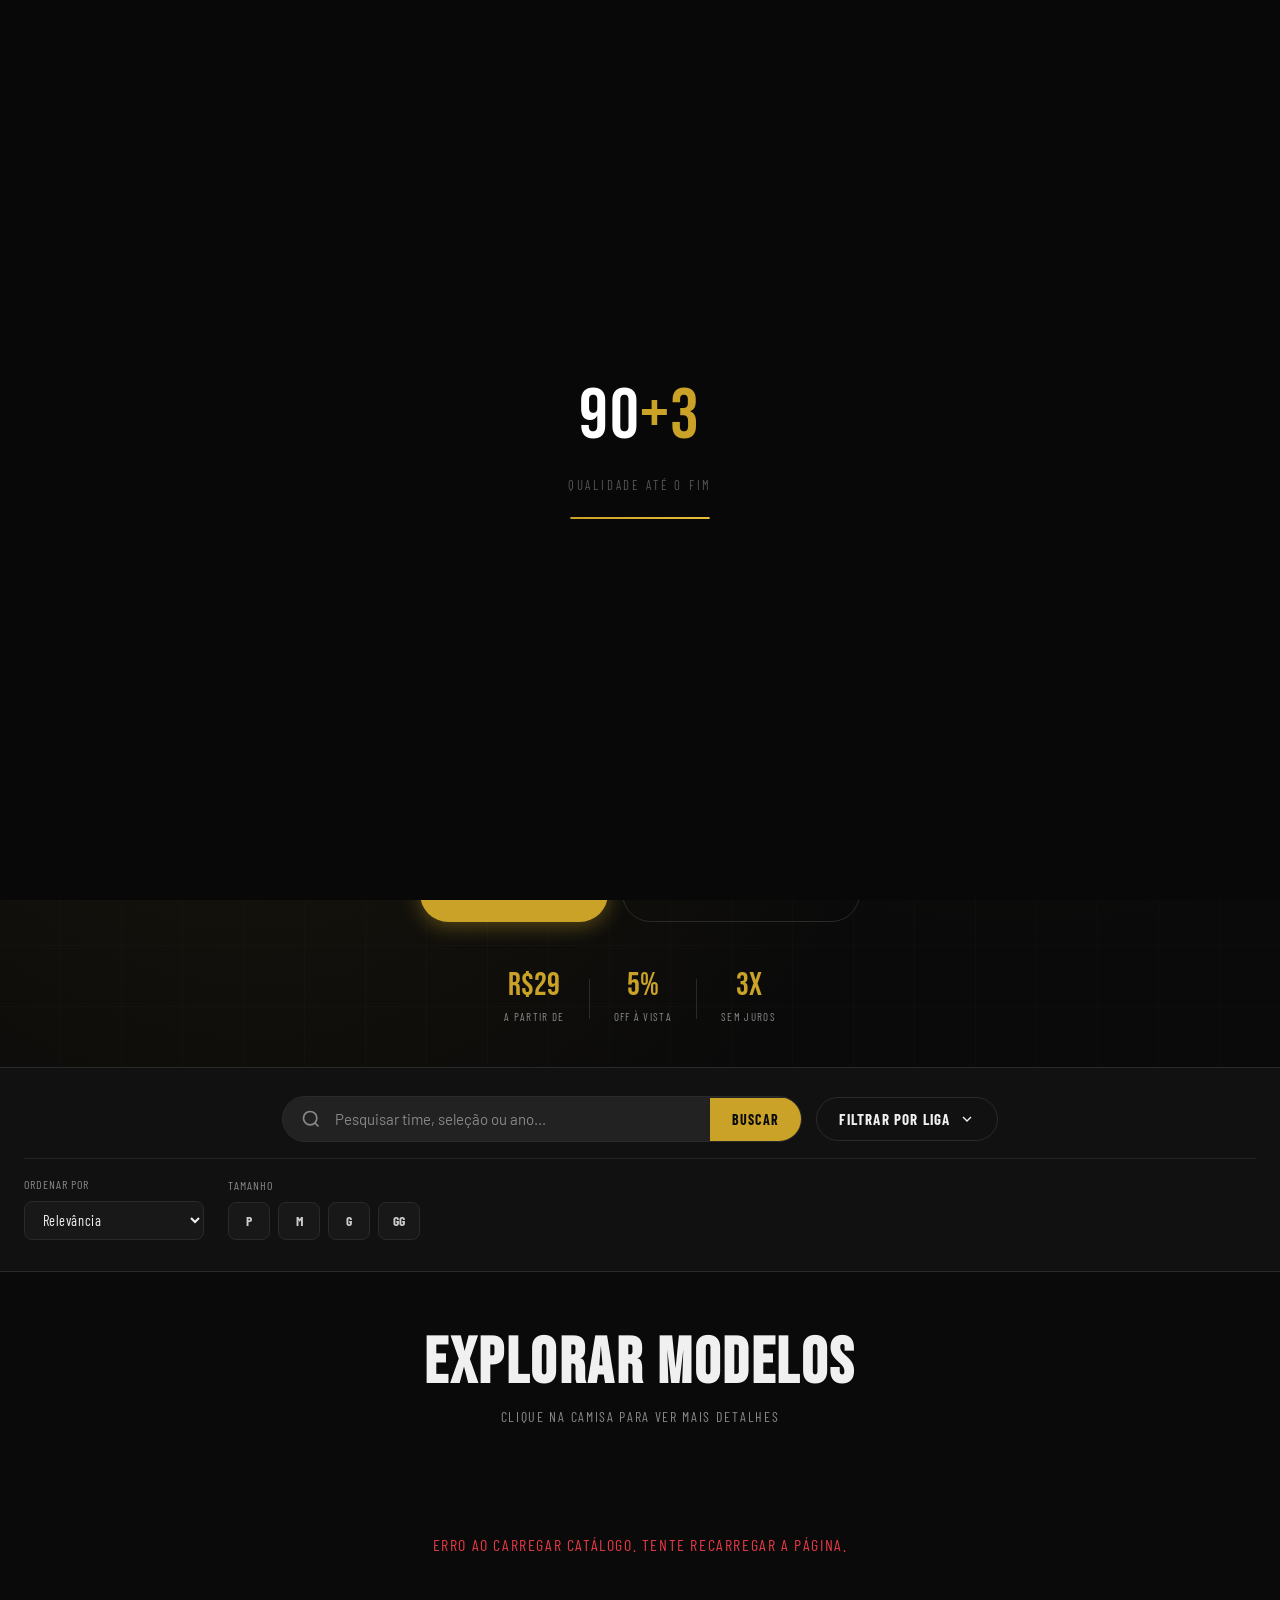
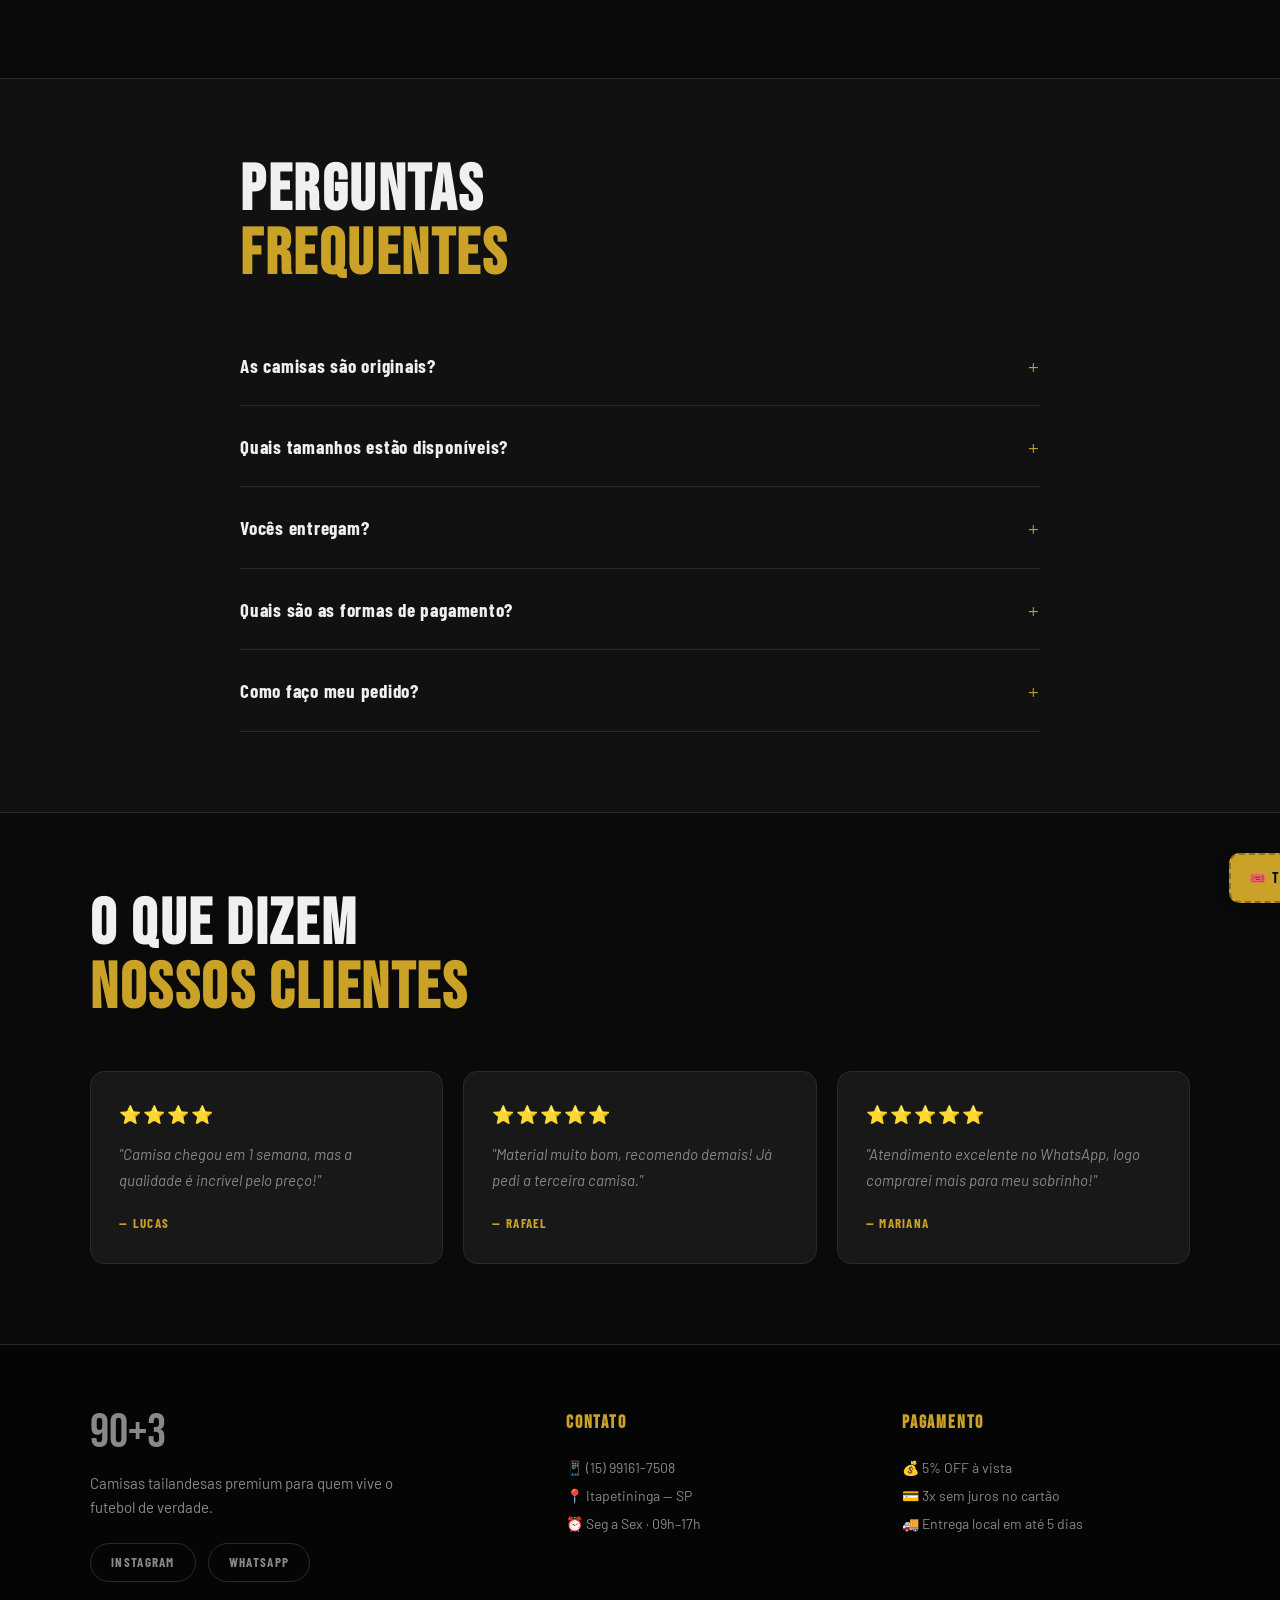
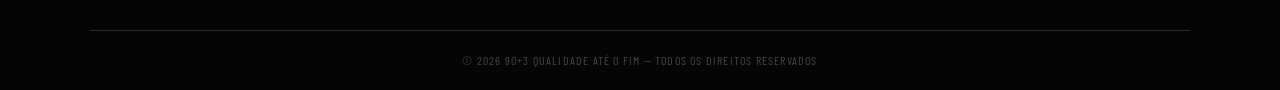
==== index.html @ 359a33f8 "pequena mudança no @ do instagram" ====
<!DOCTYPE html>
<html lang="pt-br">
<head>
    <meta charset="UTF-8">
    <meta name="viewport" content="width=device-width, initial-scale=1.0">

    <!--  SEO: Meta Description -->
    <meta name="description" content="Camisas tailandesas premium em Itapetininga e região. Brasileirão, Europeus, Seleções e Retrô a partir de R$29. 5% OFF à vista, 3x sem juros. Compre pelo WhatsApp!">
    <meta name="keywords" content="camisas tailandesas, camisas de futebol, Itapetininga, camisas premium, Flamengo, Brasil, Barcelona, Real Madrid">
    <meta name="author" content="90+3 Camisas Com Qualidade até o Fim">
    <meta name="robots" content="index, follow">

    <!-- Open Graph (redes sociais) -->
    <meta property="og:title" content="90+3 — Camisas Com Qualidade Até o Fim">
    <meta property="og:description" content="Camisas tailandesas premium a partir de R$29. Itapetininga e região. 5% OFF à vista!">
    <meta property="og:type" content="website">
    <meta property="og:url" content="https://90mais3.vercel.app">

    <meta property="og:image" content="https://90mais3.vercel.app/logo.webp">
    <meta property="og:image:width" content="512">
    <meta property="og:image:height" content="512">

    <meta name="twitter:card" content="summary_large_image">
    <meta name="twitter:image" content="https://90mais3.vercel.app/logo.webp">

    <meta property="og:locale" content="pt_BR">

    <title>90+3 — Camisas Com Qualidade Até o Fim | Itapetininga</title>

    <!--  PERFORMANCE: Preconnect para fontes (reduz latência) -->
    <link rel="preconnect" href="https://fonts.googleapis.com">
    <link rel="preconnect" href="https://fonts.gstatic.com" crossorigin>

    <!--  PERFORMANCE: Favicon em WebP -->
    <link rel="icon" type="image/webp" href="logo.webp">

    <!--  PERFORMANCE: Fontes com display=swap para não bloquear render -->
    <link href="https://fonts.googleapis.com/css2?family=Bebas+Neue&family=Barlow:ital,wght@0,400;0,600;0,700;1,400&family=Barlow+Condensed:wght@400;700;900&display=swap" rel="stylesheet">

    <link rel="stylesheet" href="style.css">

    <!-- CSS dos filtros avançados (Ordenação + Tamanho) -->
    <style>
        .filtros-avancados {
            display: flex;
            gap: 1.5rem;
            flex-wrap: wrap;
            align-items: flex-end;
            margin-top: 1rem;
            padding-top: 1rem;
            border-top: 1px solid rgba(255,255,255,0.08);
        }

        .filtro-avancado-label {
            display: block;
            font-size: 0.75rem;
            text-transform: uppercase;
            letter-spacing: 0.08em;
            color: #888;
            margin-bottom: 0.4rem;
        }

        .filtro-ordenacao-wrap { min-width: 180px; }

        .filtro-ordenacao {
            width: 100%;
            background: #181818;
            border: 1px solid #2a2a2a;
            border-radius: 8px;
            padding: 0.55rem 0.85rem;
            color: #f0f0f0;
            font-size: 0.9rem;
            outline: none;
            cursor: pointer;
        }
        .filtro-ordenacao:focus { border-color: #c9a227; }
        .filtro-ordenacao option { background: #181818; }

        .filtro-tamanho-grupo {
            display: flex;
            gap: 0.5rem;
            flex-wrap: wrap;
        }

        .filtro-tamanho-pill {
            position: relative;
            cursor: pointer;
        }

        .filtro-tamanho-pill input {
            position: absolute;
            opacity: 0;
            width: 0;
            height: 0;
        }

        .filtro-tamanho-pill span {
            display: inline-flex;
            align-items: center;
            justify-content: center;
            min-width: 42px;
            height: 38px;
            padding: 0 0.6rem;
            border-radius: 8px;
            border: 1px solid #2a2a2a;
            background: #181818;
            color: #ccc;
            font-size: 0.85rem;
            font-weight: 700;
            transition: all .15s;
        }

        .filtro-tamanho-pill input:checked + span {
            background: rgba(201,162,39,0.16);
            border-color: #c9a227;
            color: #e8be3a;
        }

        .filtro-tamanho-pill:hover span {
            border-color: #c9a227;
        }

        @media (max-width: 600px) {
            .filtros-avancados { flex-direction: column; align-items: stretch; gap: 1rem; }
        }
    </style>
</head>
<body>
    <!-- ── LOADING SCREEN ── -->
    <div id="loading-screen" aria-hidden="true">
        <div class="ls-logo"><span class="ls-plus">90</span><span class="ls-accent">+3</span></div>
        <p class="ls-sub">Qualidade até o Fim</p>
        <div class="ls-bar-wrap"><div class="ls-bar"></div></div>
    </div>


    <!-- TOPO FIXO: TICKER + HEADER -->
    <div class="topo-fixo">

    <!-- TICKER DE PROMOÇÕES -->
    <div class="ticker-wrap" aria-label="Informações de promoções" aria-live="off">
        <div class="ticker-track">
            <span>📍 ITAPETININGA E REGIÃO</span>
            <span class="sep">✦</span>
            <span>💰 5% OFF À VISTA</span>
            <span class="sep">✦</span>
            <span>💳 ATÉ 3X SEM JUROS</span>
            <span class="sep">✦</span>
            <span>⚽ CAMISAS TAILANDESAS PREMIUM</span>
            <span class="sep">✦</span>
            <span>🚚 ENTREGA EM ATÉ 5 DIAS ÚTEIS</span>
            <span class="sep">✦</span>
            <span>📍 ITAPETININGA E REGIÃO</span>
            <span class="sep">✦</span>
            <span>💰 5% OFF À VISTA</span>
            <span class="sep">✦</span>
            <span>💳 ATÉ 3X SEM JUROS</span>
            <span class="sep">✦</span>
            <span>⚽ CAMISAS TAILANDESAS PREMIUM</span>
            <span class="sep">✦</span>
            <span>🚚 ENTREGA EM ATÉ 5 DIAS ÚTEIS</span>
            <span class="sep">✦</span>
        </div>
    </div>

    <!-- HEADER -->
    <header>
        <div class="header-inner">
            <div class="logo-block">
                <div class="logo-text"><span class="logo-accent">90</span><span class="logo-plus">+3</span></div>
                <p class="logo-tagline">Qualidade até o Fim</p>
            </div>
            <nav aria-label="Navegação principal">
                <a href="https://instagram.com/90mais3.itape" target="_blank" rel="noopener noreferrer" class="nav-btn insta" aria-label="Instagram da 90+3">
                    <svg width="16" height="16" viewBox="0 0 24 24" fill="currentColor" aria-hidden="true"><path d="M12 2.163c3.204 0 3.584.012 4.85.07 3.252.148 4.771 1.691 4.919 4.919.058 1.265.069 1.645.069 4.849 0 3.205-.012 3.584-.069 4.849-.149 3.225-1.664 4.771-4.919 4.919-1.266.058-1.644.07-4.85.07-3.204 0-3.584-.012-4.849-.07-3.26-.149-4.771-1.699-4.919-4.92-.058-1.265-.07-1.644-.07-4.849 0-3.204.013-3.583.07-4.849.149-3.227 1.664-4.771 4.919-4.919 1.266-.057 1.645-.069 4.849-.069zm0-2.163c-3.259 0-3.667.014-4.947.072-4.358.2-6.78 2.618-6.98 6.98-.059 1.281-.073 1.689-.073 4.948 0 3.259.014 3.668.072 4.948.2 4.358 2.618 6.78 6.98 6.98 1.281.058 1.689.072 4.948.072 3.259 0 3.668-.014 4.948-.072 4.354-.2 6.782-2.618 6.979-6.98.059-1.28.073-1.689.073-4.948 0-3.259-.014-3.667-.072-4.947-.196-4.354-2.617-6.78-6.979-6.98-1.281-.059-1.69-.073-4.949-.073zm0 5.838c-3.403 0-6.162 2.759-6.162 6.162s2.759 6.163 6.162 6.163 6.162-2.759 6.162-6.163c0-3.403-2.759-6.162-6.162-6.162zm0 10.162c-2.209 0-4-1.79-4-4 0-2.209 1.791-4 4-4s4 1.791 4 4c0 2.21-1.791 4-4 4zm6.406-11.845c-.796 0-1.441.645-1.441 1.44s.645 1.44 1.441 1.44c.795 0 1.439-.645 1.439-1.44s-.644-1.44-1.439-1.44z"/></svg>
                    Instagram
                </a>
                <a href="https://wa.me/5515991617508" target="_blank" rel="noopener noreferrer" class="nav-btn whats" aria-label="WhatsApp da 90+3">
                    <svg width="16" height="16" viewBox="0 0 24 24" fill="currentColor" aria-hidden="true"><path d="M17.472 14.382c-.297-.149-1.758-.867-2.03-.967-.273-.099-.471-.148-.67.15-.197.297-.767.966-.94 1.164-.173.199-.347.223-.644.075-.297-.15-1.255-.463-2.39-1.475-.883-.788-1.48-1.761-1.653-2.059-.173-.297-.018-.458.13-.606.134-.133.298-.347.446-.52.149-.174.198-.298.298-.497.099-.198.05-.371-.025-.52-.075-.149-.669-1.612-.916-2.207-.242-.579-.487-.5-.669-.51-.173-.008-.371-.01-.57-.01-.198 0-.52.074-.792.372-.272.297-1.04 1.016-1.04 2.479 0 1.462 1.065 2.875 1.213 3.074.149.198 2.096 3.2 5.077 4.487.709.306 1.262.489 1.694.625.712.227 1.36.195 1.871.118.571-.085 1.758-.719 2.006-1.413.248-.694.248-1.289.173-1.413-.074-.124-.272-.198-.57-.347m-5.421 7.403h-.004a9.87 9.87 0 01-5.031-1.378l-.361-.214-3.741.982.998-3.648-.235-.374a9.86 9.86 0 01-1.51-5.26c.001-5.45 4.436-9.884 9.888-9.884 2.64 0 5.122 1.03 6.988 2.898a9.825 9.825 0 012.893 6.994c-.003 5.45-4.437 9.884-9.885 9.884m8.413-18.297A11.815 11.815 0 0012.05 0C5.495 0 .16 5.335.157 11.892c0 2.096.547 4.142 1.588 5.945L.057 24l6.305-1.654a11.882 11.882 0 005.683 1.448h.005c6.554 0 11.89-5.335 11.893-11.893a11.821 11.821 0 00-3.48-8.413Z"/></svg>
                    WhatsApp
                </a>
            </nav>
        </div>
    </header>
    </div><!-- /topo-fixo -->

    <!-- HERO -->
    <section class="hero" aria-label="Seção principal">
        <div class="hero-bg-pattern" aria-hidden="true"></div>
        <div class="hero-content">
            <p class="hero-eyebrow reveal-up">⚽ Camisas Primeira e Segunda Linha</p>
            <h1 class="hero-title reveal-up delay-1">
                VESTE<br><span class="hero-gold">COMO</span><br>UM CRAQUE
            </h1>
            <p class="hero-sub reveal-up delay-2">Brasileirão · Europeus · Seleções · Retrô</p>
            <div class="hero-actions reveal-up delay-3">
                <a href="#catalogo" class="btn-primary">Ver Catálogo</a>
                <a href="https://wa.me/5515991617508" target="_blank" rel="noopener noreferrer" class="btn-ghost">Falar no WhatsApp</a>
            </div>
            <div class="hero-badges reveal-up delay-4">
                <div class="badge"><span>R$29</span><small>a partir de</small></div>
                <div class="badge-divider"></div>
                <div class="badge"><span>5%</span><small>off à vista</small></div>
                <div class="badge-divider"></div>
                <div class="badge"><span>3x</span><small>sem juros</small></div>
            </div>
        </div>
    </section>

    <!-- BUSCA E FILTROS -->
    <section class="busca-section" id="catalogo" aria-label="Busca e filtros">
        <div class="busca-inner">
            <div class="search-box" role="search">
                <svg class="search-icon" width="20" height="20" viewBox="0 0 24 24" fill="none" stroke="currentColor" stroke-width="2" aria-hidden="true"><circle cx="11" cy="11" r="8"/><path d="m21 21-4.35-4.35"/></svg>
                <label for="campoPesquisa" class="sr-only">Pesquisar camisas</label>
                <input type="text" id="campoPesquisa" placeholder="Pesquisar time, seleção ou ano..." autocomplete="off">
                <button onclick="pesquisarCamisa()" class="search-btn" aria-label="Buscar camisa">Buscar</button>
            </div>
            <button onclick="toggleFiltros()" class="filtro-toggle" id="btnFiltro" aria-expanded="false" aria-controls="abaFiltros">
                Filtrar por Liga
                <svg width="16" height="16" viewBox="0 0 24 24" fill="none" stroke="currentColor" stroke-width="2" aria-hidden="true"><polyline points="6 9 12 15 18 9"/></svg>
            </button>
        </div>

        <div id="abaFiltros" class="filtros-container" role="group" aria-label="Filtros de categoria">
            <button class="filtro-pill active" onclick="filtrarCategoria('todos', this)"> Todas</button>
            <button class="filtro-pill" onclick="filtrarCategoria('brasileirao', this)"> Brasileirão</button>
            <button class="filtro-pill" onclick="filtrarCategoria('europeus', this)"> Europeus</button>
            <button class="filtro-pill" onclick="filtrarCategoria('selecoes', this)"> Seleções</button>
            <button class="filtro-pill" onclick="filtrarCategoria('retro', this)"> Retrô</button>
        </div>

        <!-- Filtros avançados: Ordenação + Tamanho -->
        <div class="filtros-avancados" aria-label="Ordenação e filtro de tamanho">
            <div class="filtro-ordenacao-wrap">
                <label for="filtroOrdenacao" class="filtro-avancado-label">Ordenar por</label>
                <select id="filtroOrdenacao" class="filtro-ordenacao">
                    <option value="relevancia">Relevância</option>
                    <option value="preco-asc">Menor preço</option>
                    <option value="preco-desc">Maior preço</option>
                </select>
            </div>

            <div class="filtro-tamanho-wrap">
                <span class="filtro-avancado-label">Tamanho</span>
                <div class="filtro-tamanho-grupo">
                    <label class="filtro-tamanho-pill">
                        <input type="checkbox" class="filtro-tamanho-check" value="P">
                        <span>P</span>
                    </label>
                    <label class="filtro-tamanho-pill">
                        <input type="checkbox" class="filtro-tamanho-check" value="M">
                        <span>M</span>
                    </label>
                    <label class="filtro-tamanho-pill">
                        <input type="checkbox" class="filtro-tamanho-check" value="G">
                        <span>G</span>
                    </label>
                    <label class="filtro-tamanho-pill">
                        <input type="checkbox" class="filtro-tamanho-check" value="GG">
                        <span>GG</span>
                    </label>
                </div>
            </div>
        </div>
    </section>

    <!-- CATÁLOGO -->
    <section class="section-title-block">
        <h2 class="section-title">EXPLORAR MODELOS</h2>
        <p class="section-sub">Clique na camisa para ver mais detalhes</p>
    </section>

    <section class="catalogo" id="catalogo-grid" aria-label="Catálogo de camisas">
    </section>

    <p class="nenhuma-camisa" id="msgNenhuma" role="status" aria-live="polite">Nenhuma camisa encontrada para essa busca.</p>

    <!-- PROMOÇÕES (carregadas dinamicamente do banco via script.js → carregarPromocoes()) -->
    <section class="secao-promocoes" id="secao-promocoes" aria-label="Promoções">
        <div class="promo-header">
            <span class="promo-fire" aria-hidden="true">🔥</span>
            <h2>PROMOÇÃO IMPERDÍVEL</h2>
            <span class="promo-fire" aria-hidden="true">🔥</span>
        </div>
        <div class="promo-container" id="promo-container">
            <!-- Cards de promoção inseridos dinamicamente -->
        </div>
    </section>

    <!-- FAQ -->
    <section class="faq" aria-label="Perguntas frequentes">
        <div class="faq-inner">
            <h2 class="section-title" style="text-align:left; margin-bottom: 40px;">Perguntas<br><span style="color: var(--gold)">Frequentes</span></h2>
            <div class="faq-list">
                <details class="faq-item">
                    <summary>As camisas são originais?</summary>
                    <p>Não são originais, mas trabalhamos exclusivamente com camisas tailandesas premium de alta qualidade — idênticas às originais em acabamento, tecido e detalhes.</p>
                </details>
                <details class="faq-item">
                    <summary>Quais tamanhos estão disponíveis?</summary>
                    <p>Trabalhamos do P ao GG. Dependendo do modelo, também temos opções Plus Size. Consulte a disponibilidade pelo WhatsApp antes de pedir.</p>
                </details>
                <details class="faq-item">
                    <summary>Vocês entregam?</summary>
                    <p>Sim! Atendemos Itapetininga e toda a região. O prazo é de até 5 dias úteis para a entrega.</p>
                </details>
                <details class="faq-item">
                    <summary>Quais são as formas de pagamento?</summary>
                    <p>Aceitamos pagamento à vista com <strong>5% de desconto</strong> ou parcelamento em até <strong>3x sem juros no cartão</strong>.</p>
                </details>
                <details class="faq-item">
                    <summary>Como faço meu pedido?</summary>
                    <p>Simples! Clique em "Comprar no WhatsApp" no produto desejado ou nos chame diretamente. Respondemos de segunda a sexta, das 09h às 17h.</p>
                </details>
            </div>
        </div>
    </section>

    <!-- FEEDBACKS -->
    <section class="feedbacks" aria-label="Avaliações de clientes">
        <div class="feedbacks-inner">
            <h2 class="section-title">O que dizem<br><span style="color: var(--gold)">nossos clientes</span></h2>
            <div id="ticket-secreto" onclick="resgatarTicket()" role="button" tabindex="0" aria-label="Ticket dourado secreto">
                <span>🎟️ TICKET DOURADO — CLIQUE</span>
            </div>
            <div class="comentarios">
                <div class="comentario">
                    <div class="stars" aria-label="4 de 5 estrelas">⭐⭐⭐⭐</div>
                    <p>"Camisa chegou em 1 semana, mas a qualidade é incrível pelo preço!"</p>
                    <span class="autor">— Lucas</span>
                </div>
                <div class="comentario">
                    <div class="stars" aria-label="5 de 5 estrelas">⭐⭐⭐⭐⭐</div>
                    <p>"Material muito bom, recomendo demais! Já pedi a terceira camisa."</p>
                    <span class="autor">— Rafael</span>
                </div>
                <div class="comentario">
                    <div class="stars" aria-label="5 de 5 estrelas">⭐⭐⭐⭐⭐</div>
                    <p>"Atendimento excelente no WhatsApp, logo comprarei mais para meu sobrinho!"</p>
                    <span class="autor">— Mariana</span>
                </div>
            </div>
        </div>
    </section>

    <!-- FOOTER -->
    <footer class="footer" aria-label="Rodapé">
        <div class="footer-inner">
            <div class="footer-brand">
                <p class="footer-logo"><span class="logo-accent">90</span><span class="logo-plus">+3</span></p>
                <p>Camisas tailandesas premium para quem vive o futebol de verdade.</p>
                <div class="footer-social">
                    <a href="https://instagram.com/90mais3.itape" target="_blank" rel="noopener noreferrer" class="social-link" aria-label="Instagram da 90+3">Instagram</a>
                    <a href="https://wa.me/5515991617508" target="_blank" rel="noopener noreferrer" class="social-link" aria-label="WhatsApp da 90+3">WhatsApp</a>
                </div>
            </div>
            <div class="footer-cols">
                <div class="footer-col">
                    <h4>Contato</h4>
                    <p>📱 (15) 99161-7508</p>
                    <p>📍 Itapetininga — SP</p>
                    <p>⏰ Seg a Sex · 09h–17h</p>
                </div>
                <div class="footer-col">
                    <h4>Pagamento</h4>
                    <p>💰 5% OFF à vista</p>
                    <p>💳 3x sem juros no cartão</p>
                    <p>🚚 Entrega local em até 5 dias</p>
                </div>
            </div>
        </div>
        <div class="footer-copy">
            <p>© 2026 90+3 Qualidade até o Fim — Todos os direitos reservados</p>
        </div>
    </footer>

    <!-- FLOATING WHATSAPP -->
    <a href="https://wa.me/5515991617508?text=Olá%2C%20vim%20pelo%20site%20e%20gostaria%20de%20mais%20informações%20sobre%20as%20camisas" class="whatsapp-float" target="_blank" rel="noopener noreferrer" aria-label="Chamar no WhatsApp">
        <svg width="28" height="28" viewBox="0 0 24 24" fill="white" aria-hidden="true"><path d="M17.472 14.382c-.297-.149-1.758-.867-2.03-.967-.273-.099-.471-.148-.67.15-.197.297-.767.966-.94 1.164-.173.199-.347.223-.644.075-.297-.15-1.255-.463-2.39-1.475-.883-.788-1.48-1.761-1.653-2.059-.173-.297-.018-.458.13-.606.134-.133.298-.347.446-.52.149-.174.198-.298.298-.497.099-.198.05-.371-.025-.52-.075-.149-.669-1.612-.916-2.207-.242-.579-.487-.5-.669-.51-.173-.008-.371-.01-.57-.01-.198 0-.52.074-.792.372-.272.297-1.04 1.016-1.04 2.479 0 1.462 1.065 2.875 1.213 3.074.149.198 2.096 3.2 5.077 4.487.709.306 1.262.489 1.694.625.712.227 1.36.195 1.871.118.571-.085 1.758-.719 2.006-1.413.248-.694.248-1.289.173-1.413-.074-.124-.272-.198-.57-.347m-5.421 7.403h-.004a9.87 9.87 0 01-5.031-1.378l-.361-.214-3.741.982.998-3.648-.235-.374a9.86 9.86 0 01-1.51-5.26c.001-5.45 4.436-9.884 9.888-9.884 2.64 0 5.122 1.03 6.988 2.898a9.825 9.825 0 012.893 6.994c-.003 5.45-4.437 9.884-9.885 9.884m8.413-18.297A11.815 11.815 0 0012.05 0C5.495 0 .16 5.335.157 11.892c0 2.096.547 4.142 1.588 5.945L.057 24l6.305-1.654a11.882 11.882 0 005.683 1.448h.005c6.554 0 11.89-5.335 11.893-11.893a11.821 11.821 0 00-3.48-8.413Z"/></svg>
    </a>

    <!-- PROVA SOCIAL -->
    <div id="balao-prova" role="status" aria-live="polite" aria-atomic="true">
        <span class="balao-icon" aria-hidden="true">🛍️</span>
        <p id="texto-prova">Alguém acabou de encomendar uma camisa!</p>
    </div>

    <!-- SACOLA FLUTUANTE -->
    <div id="vitrine-flutuante" onclick="abrirModalFavoritos()" role="button" tabindex="0" aria-label="Abrir sacola de favoritos" title="Minha sacola">
        <svg width="22" height="22" viewBox="0 0 24 24" fill="none" stroke="currentColor" stroke-width="2" aria-hidden="true"><path d="M6 2L3 6v14a2 2 0 002 2h14a2 2 0 002-2V6l-3-4z"/><line x1="3" y1="6" x2="21" y2="6"/><path d="M16 10a4 4 0 01-8 0"/></svg>
        <small id="contador-fav" aria-label="Itens na sacola">0</small>
    </div>

    <!-- MODAL FAVORITOS -->
    <div id="modal-favoritos" class="modal" role="dialog" aria-modal="true" aria-labelledby="modal-titulo">
        <div class="modal-content">
            <button class="modal-close" onclick="fecharModalFavoritos()" aria-label="Fechar sacola">
                <svg width="20" height="20" viewBox="0 0 24 24" fill="none" stroke="currentColor" stroke-width="2" aria-hidden="true"><line x1="18" y1="6" x2="6" y2="18"/><line x1="6" y1="6" x2="18" y2="18"/></svg>
            </button>
            <div class="modal-logo" aria-hidden="true"><span class="logo-accent">90</span><span class="logo-plus">+3</span></div>
            <h3 id="modal-titulo">Minha Sacola</h3>
            <div id="lista-favoritos" aria-live="polite"></div>
            <button class="comprar" onclick="enviarFavoritosWhats()">
                Enviar lista para o WhatsApp
            </button>
        </div>
    </div>

    <!-- MODAL DO TICKET DOURADO — caixa centralizada mostrando o cupom -->
    <div id="modal-ticket" class="modal modal-centro" role="dialog" aria-modal="true" aria-labelledby="ticket-titulo">
        <div id="ticket-card" role="document">
            <button class="ticket-fechar" onclick="fecharModalTicket()" aria-label="Fechar">
                <svg width="16" height="16" viewBox="0 0 24 24" fill="none" stroke="currentColor" stroke-width="2.5" aria-hidden="true"><line x1="18" y1="6" x2="6" y2="18"/><line x1="6" y1="6" x2="18" y2="18"/></svg>
            </button>
            <div class="ticket-emoji" aria-hidden="true">🎟️</div>
            <h3 id="ticket-titulo" class="ticket-titulo">Você achou o<br><span class="ticket-dourado-texto">Ticket Dourado!</span></h3>
            <p class="ticket-sub">Use o cupom abaixo e ganhe 15%off em sua compra</p>
            <div class="ticket-codigo-box" onclick="copiarCupomTicket()" role="button" tabindex="0" aria-label="Copiar código do cupom">
                <span id="ticket-codigo-texto">CUPOM15</span>
                <span class="ticket-copiar">Copiar</span>
            </div>
            <p class="ticket-copiado" id="ticket-copiado" hidden>Código copiado!</p>
            <button class="ticket-btn-usar" onclick="usarCupomTicket()">Aplicar na minha sacola</button>
        </div>
    </div>

    <!-- Scripts: carrinho.js (sacola compartilhada com produto.html) + script.js (catálogo + extras) -->
    <script src="carrinho.js"></script>
    <script src="script.js"></script>

    <script>
        // Loading screen
        window.addEventListener('load', function() {
            setTimeout(function() {
                var ls = document.getElementById('loading-screen');
                if (ls) { ls.classList.add('saindo'); setTimeout(function(){ ls.remove(); }, 520); }
            }, 2000);
        });
    </script>

</body>
</html>
---- style.css ----
/* ============================================
   90+3 — LUXURY SPORTS EDITORIAL
   Bebas Neue + Barlow · Black & Gold
   ============================================ */

/* ── DESIGN TOKENS ── */
:root {
    --gold:        #c9a227;
    --gold-light:  #e8be3a;
    --gold-dim:    rgba(201, 162, 39, 0.15);
    --black:       #0a0a0a;
    --dark:        #111111;
    --dark-card:   #181818;
    --mid:         #222222;
    --border:      #2a2a2a;
    --text:        #f0f0f0;
    --text-muted:  #888888;
    --green:       #1ece6a;
    --red:         #e63946;
    --radius:      14px;
    --radius-sm:   8px;
    --shadow-card: 0 8px 32px rgba(0,0,0,0.45);
    --shadow-gold: 0 4px 24px rgba(201,162,39,0.25);
}

/* ── RESET & BASE ── */
*, *::before, *::after { box-sizing: border-box; margin: 0; padding: 0; }

html { scroll-behavior: smooth; }

body {
    font-family: 'Barlow', sans-serif;
    background-color: var(--black);
    color: var(--text);
    overflow-x: hidden;
    line-height: 1.6;
    padding-top: var(--topo-altura, 90px);
}

/* ✅ ACESSIBILIDADE: Classe para labels visualmente ocultos mas lidos por leitores de tela */
.sr-only {
    position: absolute;
    width: 1px;
    height: 1px;
    padding: 0;
    margin: -1px;
    overflow: hidden;
    clip: rect(0,0,0,0);
    white-space: nowrap;
    border: 0;
}

/* ── TICKER / PROMO BAR ── */
.ticker-wrap {
    background: linear-gradient(90deg, var(--black) 0%, #1a1500 50%, var(--black) 100%);
    border-bottom: 1px solid var(--gold);
    overflow: hidden;
    padding: 9px 0;
    white-space: nowrap;
}
.ticker-track {
    display: inline-block;
    animation: ticker 28s linear infinite;
    padding-left: 100%;
    font-family: 'Barlow Condensed', sans-serif;
    font-size: 13px;
    font-weight: 700;
    letter-spacing: 0.08em;
    text-transform: uppercase;
    color: var(--gold);
}
.ticker-track span { margin-right: 16px; }
.ticker-track .sep { color: var(--gold-light); opacity: 0.5; margin-right: 16px; }
@keyframes ticker {
    0%   { transform: translateX(0); }
    100% { transform: translateX(-50%); }
}

/* ── HEADER ── */
.topo-fixo {
    position: fixed;
    top: 0;
    left: 0;
    right: 0;
    z-index: 200;
    background: rgba(10,10,10,0.97);
    backdrop-filter: blur(16px);
    -webkit-backdrop-filter: blur(16px);
}

header {
    border-bottom: 1px solid var(--border);
}
.header-inner {
    max-width: 1280px;
    margin: 0 auto;
    padding: 16px 32px;
    display: flex;
    align-items: center;
    justify-content: space-between;
    gap: 20px;
}
.logo-block { display: flex; flex-direction: column; }
.logo-text { display: flex; align-items: baseline; line-height: 1; }
.logo-block .logo-accent {
    font-family: 'Bebas Neue', sans-serif;
    font-size: 38px;
    color: var(--text);
    line-height: 1;
}
.logo-block .logo-plus {
    font-family: 'Bebas Neue', sans-serif;
    font-size: 38px;
    color: var(--gold);
    line-height: 1;
}
.logo-tagline {
    font-family: 'Barlow Condensed', sans-serif;
    font-size: 11px;
    letter-spacing: 0.18em;
    text-transform: uppercase;
    color: var(--text-muted);
    margin-top: 2px;
}
nav { display: flex; gap: 10px; flex-wrap: wrap; }
.nav-btn {
    display: inline-flex;
    align-items: center;
    gap: 7px;
    padding: 9px 20px;
    border-radius: 50px;
    font-family: 'Barlow Condensed', sans-serif;
    font-size: 14px;
    font-weight: 700;
    letter-spacing: 0.06em;
    text-transform: uppercase;
    text-decoration: none;
    transition: transform 0.2s, box-shadow 0.2s;
    color: #fff;
}
.nav-btn:hover { transform: translateY(-2px); }
.nav-btn.insta { background: linear-gradient(135deg, #f09433, #e6683c, #dc2743, #cc2366, #bc1888); }
.nav-btn.whats { background: #25D366; }

/* ── HERO ── */
.hero {
    position: relative;
    min-height: 92vh;
    display: flex;
    align-items: center;
    justify-content: center;
    overflow: hidden;
    background: var(--black);
}
.hero-bg-pattern {
    position: absolute;
    inset: 0;
    background-image:
        radial-gradient(circle at 20% 50%, rgba(201,162,39,0.08) 0%, transparent 60%),
        radial-gradient(circle at 80% 20%, rgba(201,162,39,0.06) 0%, transparent 50%),
        repeating-linear-gradient(
            0deg,
            transparent,
            transparent 60px,
            rgba(255,255,255,0.015) 60px,
            rgba(255,255,255,0.015) 61px
        ),
        repeating-linear-gradient(
            90deg,
            transparent,
            transparent 60px,
            rgba(255,255,255,0.015) 60px,
            rgba(255,255,255,0.015) 61px
        );
    pointer-events: none;
}
.hero-content {
    position: relative;
    z-index: 2;
    text-align: center;
    padding: 40px 24px;
    max-width: 800px;
}
.hero-eyebrow {
    font-family: 'Barlow Condensed', sans-serif;
    font-size: 14px;
    font-weight: 700;
    letter-spacing: 0.2em;
    text-transform: uppercase;
    color: var(--gold);
    margin-bottom: 20px;
    display: block;
}
.hero-title {
    font-family: 'Bebas Neue', sans-serif;
    font-size: clamp(100px, 18vw, 210px);
    line-height: 0.88;
    color: var(--text);
    margin-bottom: 24px;
    letter-spacing: -0.01em;
}
.hero-gold { color: var(--gold); }
.hero-sub {
    font-family: 'Barlow Condensed', sans-serif;
    font-size: 18px;
    letter-spacing: 0.14em;
    text-transform: uppercase;
    color: var(--text-muted);
    margin-bottom: 40px;
}
.hero-actions { display: flex; gap: 14px; justify-content: center; flex-wrap: wrap; margin-bottom: 48px; }
.btn-primary {
    display: inline-block;
    background: var(--gold);
    color: var(--black);
    padding: 15px 40px;
    border-radius: 50px;
    font-family: 'Barlow Condensed', sans-serif;
    font-size: 17px;
    font-weight: 700;
    letter-spacing: 0.1em;
    text-transform: uppercase;
    text-decoration: none;
    transition: background 0.2s, transform 0.2s, box-shadow 0.2s;
    box-shadow: 0 4px 20px rgba(201,162,39,0.4);
}
.btn-primary:hover { background: var(--gold-light); transform: translateY(-3px); box-shadow: 0 8px 30px rgba(201,162,39,0.5); }
.btn-ghost {
    display: inline-block;
    background: transparent;
    color: var(--text);
    padding: 14px 40px;
    border-radius: 50px;
    border: 1px solid var(--border);
    font-family: 'Barlow Condensed', sans-serif;
    font-size: 17px;
    font-weight: 700;
    letter-spacing: 0.1em;
    text-transform: uppercase;
    text-decoration: none;
    transition: border-color 0.2s, transform 0.2s, color 0.2s;
}
.btn-ghost:hover { border-color: var(--gold); color: var(--gold); transform: translateY(-3px); }
.hero-badges { display: flex; align-items: center; justify-content: center; gap: 24px; }
.badge { text-align: center; }
.badge span {
    display: block;
    font-family: 'Bebas Neue', sans-serif;
    font-size: 32px;
    color: var(--gold);
    line-height: 1;
}
.badge small {
    font-family: 'Barlow Condensed', sans-serif;
    font-size: 11px;
    letter-spacing: 0.12em;
    text-transform: uppercase;
    color: var(--text-muted);
}
.badge-divider { width: 1px; height: 40px; background: var(--border); }

/* ── REVEAL ANIMATIONS ── */
.reveal-up {
    opacity: 0;
    transform: translateY(30px);
    animation: revealUp 0.7s forwards;
}
.delay-1 { animation-delay: 0.15s; }
.delay-2 { animation-delay: 0.3s; }
.delay-3 { animation-delay: 0.45s; }
.delay-4 { animation-delay: 0.6s; }
@keyframes revealUp {
    to { opacity: 1; transform: translateY(0); }
}

/* ✅ PERFORMANCE: Respeita preferência por menos movimento */
@media (prefers-reduced-motion: reduce) {
    .reveal-up,
    .ticker-track,
    .btn-promo,
    .scroll-line {
        animation: none !important;
        opacity: 1 !important;
        transform: none !important;
    }
    * {
        transition-duration: 0.01ms !important;
    }
}

/* ── BUSCA & FILTROS ── */
.busca-section {
    background: var(--dark);
    border-top: 1px solid var(--border);
    border-bottom: 1px solid var(--border);
    padding: 28px 24px;
}
.busca-inner {
    max-width: 800px;
    margin: 0 auto;
    display: flex;
    gap: 14px;
    flex-wrap: wrap;
    align-items: center;
    justify-content: center;
}
.search-box {
    display: flex;
    align-items: center;
    flex: 1;
    min-width: 260px;
    max-width: 520px;
    background: var(--mid);
    border: 1px solid var(--border);
    border-radius: 50px;
    overflow: hidden;
    transition: border-color 0.25s;
}
.search-box:focus-within { border-color: var(--gold); }
.search-icon { margin-left: 18px; color: var(--text-muted); flex-shrink: 0; }
#campoPesquisa {
    flex: 1;
    background: transparent;
    border: none;
    outline: none;
    color: var(--text);
    font-family: 'Barlow', sans-serif;
    font-size: 15px;
    padding: 13px 14px;
}
#campoPesquisa::placeholder { color: var(--text-muted); }
.search-btn {
    background: var(--gold);
    color: var(--black);
    border: none;
    padding: 13px 22px;
    font-family: 'Barlow Condensed', sans-serif;
    font-size: 14px;
    font-weight: 700;
    letter-spacing: 0.08em;
    text-transform: uppercase;
    cursor: pointer;
    transition: background 0.2s;
}
.search-btn:hover { background: var(--gold-light); }

.filtro-toggle {
    display: inline-flex;
    align-items: center;
    gap: 8px;
    background: transparent;
    border: 1px solid var(--border);
    color: var(--text);
    padding: 12px 22px;
    border-radius: 50px;
    font-family: 'Barlow Condensed', sans-serif;
    font-size: 15px;
    font-weight: 700;
    letter-spacing: 0.08em;
    text-transform: uppercase;
    cursor: pointer;
    transition: all 0.25s;
}
.filtro-toggle:hover, .filtro-toggle.aberto { border-color: var(--gold); color: var(--gold); }
.filtro-toggle svg { transition: transform 0.3s; }
.filtro-toggle.aberto svg { transform: rotate(180deg); }

.filtros-container {
    display: none;
    gap: 10px;
    flex-wrap: wrap;
    justify-content: center;
    padding-top: 20px;
    max-width: 800px;
    margin: 0 auto;
}
.filtros-container.visible { display: flex; }
.filtro-pill {
    background: transparent;
    border: 1px solid var(--border);
    color: var(--text-muted);
    padding: 8px 20px;
    border-radius: 50px;
    font-family: 'Barlow Condensed', sans-serif;
    font-size: 14px;
    font-weight: 700;
    letter-spacing: 0.06em;
    text-transform: uppercase;
    cursor: pointer;
    transition: all 0.2s;
}
.filtro-pill:hover { border-color: var(--gold); color: var(--gold); }
.filtro-pill.active { background: var(--gold); border-color: var(--gold); color: var(--black); }

/* ── SECTION TITLES ── */
.section-title-block {
    text-align: center;
    padding: 60px 24px 20px;
}
.section-title {
    font-family: 'Bebas Neue', sans-serif;
    font-size: clamp(36px, 6vw, 64px);
    letter-spacing: 0.04em;
    color: var(--text);
    line-height: 1;
}
.section-sub {
    font-family: 'Barlow Condensed', sans-serif;
    font-size: 14px;
    letter-spacing: 0.12em;
    text-transform: uppercase;
    color: var(--text-muted);
    margin-top: 10px;
}

/* ── CATÁLOGO / CARDS ── */
.catalogo {
    display: grid;
    grid-template-columns: repeat(auto-fill, minmax(280px, 1fr));
    gap: 24px;
    padding: 24px 32px 60px;
    max-width: 1440px;
    margin: 0 auto;
}

.card {
    background: var(--dark-card);
    border: 1px solid var(--border);
    border-radius: var(--radius);
    display: flex;
    flex-direction: column;
    position: relative;
    overflow: hidden;
    transition: transform 0.3s cubic-bezier(.25,.8,.25,1), box-shadow 0.3s, border-color 0.3s;
    /* ✅ PERFORMANCE: content-visibility para cards fora da tela */
    content-visibility: auto;
    contain-intrinsic-size: 0 420px;
}
.card:hover {
    transform: translateY(-8px);
    box-shadow: var(--shadow-card);
    border-color: rgba(201,162,39,0.3);
}

/* SHEEN EFFECT */
.card::after {
    content: '';
    position: absolute;
    top: 0; left: -100%;
    width: 50%; height: 100%;
    background: linear-gradient(to right, transparent 0%, rgba(255,255,255,0.07) 50%, transparent 100%);
    transform: skewX(-20deg);
    transition: none;
    pointer-events: none;
    z-index: 5;
}
.card:hover::after {
    left: 150%;
    transition: left 0.65s ease-in-out;
}

/* FAVORITO BTN */
.btn-fav {
    position: absolute;
    top: 12px;
    right: 12px;
    width: 36px;
    height: 36px;
    border-radius: 50%;
    background: rgba(10,10,10,0.75);
    backdrop-filter: blur(6px);
    border: 1px solid rgba(255,255,255,0.1);
    color: var(--text-muted);
    cursor: pointer;
    z-index: 10;
    display: flex;
    align-items: center;
    justify-content: center;
    transition: all 0.25s;
}
.btn-fav:hover { border-color: var(--red); color: var(--red); transform: scale(1.1); }
.btn-fav.ativo { background: var(--red); border-color: var(--red); color: #fff; }
.btn-fav.ativo svg { fill: white; stroke: white; }

/* IMAGEM */
.imagem-container {
    width: 100%;
    /* ✅ PERFORMANCE: aspect-ratio evita layout shift (CLS) */
    aspect-ratio: 4 / 3;
    height: auto;
    overflow: hidden;
    cursor: pointer;
    position: relative;
    background: #0f0f0f;
}
.imagem-container picture,
.imagem-container img {
    width: 100%;
    height: 100%;
    object-fit: cover;
    object-position: top center;
    transition: transform 0.45s ease;
    display: block;
}
.card:hover .imagem-container img { transform: scale(1.04); }

/* Imagem de promoção */
.imagem-unica {
    width: 100%;
    aspect-ratio: 1 / 1;
    height: auto;
    overflow: hidden;
    cursor: pointer;
    position: relative;
    background: #0f0f0f;
    display: flex;
    align-items: center;
    justify-content: center;
}
.imagem-unica picture { width: 100%; height: 100%; }
.imagem-unica img {
    width: 100%;
    height: 100%;
    object-fit: contain;
    display: block;
    transition: transform 0.45s ease;
}
.card:hover .imagem-unica img { transform: scale(1.03); }

/* CARD INFO */
.card-info {
    padding: 18px 20px 20px;
    display: flex;
    flex-direction: column;
    gap: 10px;
    flex: 1;
}
.card-header-row {
    display: flex;
    align-items: flex-start;
    justify-content: space-between;
    gap: 10px;
}
.card-info h3 {
    font-family: 'Bebas Neue', sans-serif;
    font-size: 22px;
    letter-spacing: 0.05em;
    color: var(--text);
    line-height: 1;
    flex: 1;
}
.temporada {
    font-family: 'Barlow Condensed', sans-serif;
    font-size: 13px;
    letter-spacing: 0.08em;
    text-transform: uppercase;
    color: var(--text-muted);
    margin-top: -6px;
}

/* PREÇO */
.preco {
    font-family: 'Bebas Neue', sans-serif;
    font-size: 28px;
    line-height: 1;
    color: var(--green);
    white-space: nowrap;
    flex-shrink: 0;
}
.preco small {
    font-size: 16px;
    vertical-align: bottom;
    line-height: 1.6;
}

/* TAMANHOS */
.tamanhos {
    display: flex;
    gap: 6px;
    margin-top: 2px;
}
.tamanho-badge {
    padding: 4px 10px;
    border-radius: 5px;
    font-family: 'Barlow Condensed', sans-serif;
    font-size: 13px;
    font-weight: 700;
    letter-spacing: 0.04em;
}
.tamanho-badge.disponivel {
    background: var(--gold-dim);
    color: var(--gold);
    border: 1px solid rgba(201,162,39,0.4);
}
.tamanho-badge.esgotado {
    background: transparent;
    color: #444;
    border: 1px solid #2a2a2a;
    text-decoration: line-through;
}

/* BOTÃO COMPRAR */
.comprar {
    display: block;
    text-align: center;
    background: #25D366;
    color: #fff;
    text-decoration: none;
    padding: 12px 20px;
    border-radius: 50px;
    font-family: 'Barlow Condensed', sans-serif;
    font-size: 15px;
    font-weight: 700;
    letter-spacing: 0.08em;
    text-transform: uppercase;
    transition: background 0.2s, transform 0.2s;
    margin-top: auto;
    border: none;
    cursor: pointer;
    /* ✅ ACESSIBILIDADE: foco visível */
    outline-offset: 3px;
}
.comprar:hover { background: #20c25e; transform: translateY(-1px); }
.comprar:focus-visible { outline: 2px solid var(--gold); }

/* ✅ ACESSIBILIDADE: foco visível em todos elementos interativos */
a:focus-visible,
button:focus-visible,
[role="button"]:focus-visible,
details summary:focus-visible {
    outline: 2px solid var(--gold);
    outline-offset: 3px;
    border-radius: 4px;
}

/* ETIQUETAS AUTOMÁTICAS */
.etiqueta-vendida, .etiqueta-lancamento {
    position: absolute;
    top: 12px;
    left: 12px;
    padding: 5px 12px;
    font-family: 'Barlow Condensed', sans-serif;
    font-size: 11px;
    font-weight: 700;
    letter-spacing: 0.12em;
    text-transform: uppercase;
    border-radius: 4px;
    z-index: 10;
}
.etiqueta-vendida { background: var(--red); color: #fff; }
.etiqueta-lancamento { background: var(--gold); color: var(--black); }

/* MENSAGEM NENHUM RESULTADO */
.nenhuma-camisa {
    display: none;
    text-align: center;
    font-family: 'Barlow Condensed', sans-serif;
    font-size: 18px;
    letter-spacing: 0.1em;
    text-transform: uppercase;
    color: var(--text-muted);
    padding: 40px 20px 60px;
}

/* ── PROMOÇÕES ── */
.secao-promocoes {
    background: linear-gradient(135deg, #0f0d00 0%, #1a1500 50%, #0f0d00 100%);
    border-top: 1px solid rgba(201,162,39,0.3);
    border-bottom: 1px solid rgba(201,162,39,0.3);
    padding: 60px 32px;
}
.promo-header {
    display: flex;
    align-items: center;
    justify-content: center;
    gap: 16px;
    margin-bottom: 40px;
}
.promo-header h2 {
    font-family: 'Bebas Neue', sans-serif;
    font-size: clamp(32px, 5vw, 52px);
    letter-spacing: 0.06em;
    color: var(--gold);
}
.promo-fire { font-size: 32px; }
.promo-container { display: flex; justify-content: center; }
.card-promo {
    max-width: 400px;
    width: 100%;
    border-color: rgba(201,162,39,0.4);
    background: linear-gradient(160deg, #1a1500, #111);
}
.card-promo:hover { border-color: var(--gold); box-shadow: var(--shadow-gold); }
.promo-badge-tag {
    display: inline-block;
    background: var(--red);
    color: #fff;
    padding: 4px 12px;
    border-radius: 4px;
    font-family: 'Barlow Condensed', sans-serif;
    font-size: 12px;
    font-weight: 700;
    letter-spacing: 0.12em;
    text-transform: uppercase;
}
.preco-promo-block { display: flex; flex-direction: column; gap: 2px; }
.preco-de {
    font-family: 'Barlow', sans-serif;
    font-size: 14px;
    color: var(--text-muted);
    text-decoration: line-through;
}
.preco-por { color: var(--red) !important; }
.btn-promo {
    background: var(--gold) !important;
    color: var(--black) !important;
    animation: pulsarBtn 2.2s ease-in-out infinite;
}
.btn-promo:hover { background: var(--gold-light) !important; }
@keyframes pulsarBtn {
    0%, 100% { box-shadow: 0 0 0 0 rgba(201,162,39,0.4); }
    50% { box-shadow: 0 0 0 10px rgba(201,162,39,0); }
}

/* ── FAQ ── */
.faq {
    padding: 80px 32px;
    background: var(--dark);
    border-top: 1px solid var(--border);
}
.faq-inner { max-width: 800px; margin: 0 auto; }
.faq-list { display: flex; flex-direction: column; gap: 2px; }
.faq-item {
    border-bottom: 1px solid var(--border);
    overflow: hidden;
}
.faq-item summary {
    padding: 20px 0;
    font-family: 'Barlow Condensed', sans-serif;
    font-size: 19px;
    font-weight: 700;
    letter-spacing: 0.04em;
    color: var(--text);
    cursor: pointer;
    list-style: none;
    display: flex;
    align-items: center;
    justify-content: space-between;
    transition: color 0.2s;
}
.faq-item summary::-webkit-details-marker { display: none; }
.faq-item summary::after {
    content: '+';
    font-size: 24px;
    color: var(--gold);
    font-weight: 300;
    transition: transform 0.3s;
}
.faq-item[open] summary::after { transform: rotate(45deg); }
.faq-item summary:hover { color: var(--gold); }
.faq-item p {
    padding: 0 0 22px;
    color: var(--text-muted);
    font-size: 15px;
    line-height: 1.7;
}
.faq-item p strong { color: var(--gold); }

/* ── FEEDBACKS ── */
.feedbacks {
    padding: 80px 32px;
    background: var(--black);
    border-top: 1px solid var(--border);
    position: relative;
    overflow: hidden;
}
.feedbacks-inner { max-width: 1100px; margin: 0 auto; }
.feedbacks-inner .section-title { margin-bottom: 50px; }
.comentarios {
    display: grid;
    grid-template-columns: repeat(auto-fit, minmax(260px, 1fr));
    gap: 20px;
    margin-top: 40px;
}
.comentario {
    background: var(--dark-card);
    border: 1px solid var(--border);
    border-radius: var(--radius);
    padding: 28px;
    transition: border-color 0.25s, transform 0.25s;
}
.comentario:hover { border-color: rgba(201,162,39,0.35); transform: translateY(-4px); }
.stars { font-size: 18px; margin-bottom: 14px; letter-spacing: 2px; }
.comentario p {
    font-size: 15px;
    color: var(--text-muted);
    line-height: 1.7;
    font-style: italic;
    margin-bottom: 16px;
}
.autor {
    font-family: 'Barlow Condensed', sans-serif;
    font-size: 13px;
    font-weight: 700;
    letter-spacing: 0.1em;
    text-transform: uppercase;
    color: var(--gold);
}

/* ── TICKET EASTER EGG ── */
#ticket-secreto {
    position: absolute;
    top: 40px;
    right: -180px;
    background: var(--gold);
    color: var(--black);
    padding: 12px 18px;
    border-radius: 10px 0 0 10px;
    cursor: pointer;
    transition: right 0.4s cubic-bezier(.25,.8,.25,1), background 0.25s;
    z-index: 20;
    font-family: 'Barlow Condensed', sans-serif;
    font-size: 14px;
    font-weight: 700;
    letter-spacing: 0.1em;
    text-transform: uppercase;
    border: 2px dashed rgba(0,0,0,0.3);
    border-right: none;
    box-shadow: -4px 4px 12px rgba(0,0,0,0.3);
}
.feedbacks:hover #ticket-secreto { right: -100px; }
#ticket-secreto:hover { right: 0 !important; background: var(--red); color: #fff; }

/* ── FOOTER ── */
.footer {
    background: #050505;
    border-top: 1px solid var(--border);
    padding: 64px 32px 0;
}
.footer-inner {
    max-width: 1100px;
    margin: 0 auto;
    display: flex;
    gap: 60px;
    flex-wrap: wrap;
    padding-bottom: 48px;
}
.footer-brand { flex: 2; min-width: 220px; }
.footer-brand .footer-logo {
    font-family: 'Bebas Neue', sans-serif;
    font-size: 48px;
    line-height: 1;
    margin-bottom: 14px;
}
.footer-brand p {
    color: var(--text-muted);
    font-size: 15px;
    line-height: 1.6;
    max-width: 320px;
    margin-bottom: 24px;
}
.footer-social { display: flex; gap: 12px; }
.social-link {
    display: inline-block;
    padding: 8px 20px;
    border: 1px solid var(--border);
    border-radius: 50px;
    font-family: 'Barlow Condensed', sans-serif;
    font-size: 13px;
    font-weight: 700;
    letter-spacing: 0.1em;
    text-transform: uppercase;
    color: var(--text-muted);
    text-decoration: none;
    transition: all 0.2s;
}
.social-link:hover { border-color: var(--gold); color: var(--gold); }
.footer-cols {
    display: flex;
    gap: 48px;
    flex: 3;
    flex-wrap: wrap;
}
.footer-col { min-width: 180px; flex: 1; }
.footer-col h4 {
    font-family: 'Bebas Neue', sans-serif;
    font-size: 18px;
    letter-spacing: 0.1em;
    color: var(--gold);
    margin-bottom: 16px;
}
.footer-col p {
    color: var(--text-muted);
    font-size: 14px;
    line-height: 2;
}
.footer-copy {
    border-top: 1px solid var(--border);
    padding: 20px 0;
    text-align: center;
    font-family: 'Barlow Condensed', sans-serif;
    font-size: 12px;
    letter-spacing: 0.1em;
    text-transform: uppercase;
    color: #444;
    max-width: 1100px;
    margin: 0 auto;
}

/* ── WHATSAPP FLOAT ── */
.whatsapp-float {
    position: fixed;
    bottom: 24px;
    right: 24px;
    width: 56px;
    height: 56px;
    background: #25D366;
    border-radius: 50%;
    display: flex;
    align-items: center;
    justify-content: center;
    box-shadow: 0 4px 20px rgba(37,211,102,0.5);
    z-index: 100;
    transition: transform 0.3s, box-shadow 0.3s;
}
.whatsapp-float:hover { transform: scale(1.1); box-shadow: 0 6px 28px rgba(37,211,102,0.65); }

/* ── SACOLA FLUTUANTE ── */
#vitrine-flutuante {
    position: fixed;
    bottom: 94px;
    right: 24px;
    width: 52px;
    height: 52px;
    background: var(--dark);
    border: 1px solid var(--gold);
    border-radius: 50%;
    display: flex;
    align-items: center;
    justify-content: center;
    color: var(--gold);
    cursor: pointer;
    z-index: 99;
    box-shadow: 0 4px 16px rgba(0,0,0,0.5);
    transition: transform 0.2s, background 0.2s;
}
#vitrine-flutuante:hover { background: var(--gold-dim); transform: scale(1.08); }
#contador-fav {
    position: absolute;
    top: -4px;
    right: -4px;
    background: var(--red);
    color: #fff;
    width: 20px;
    height: 20px;
    border-radius: 50%;
    font-family: 'Barlow Condensed', sans-serif;
    font-size: 12px;
    font-weight: 700;
    display: flex;
    align-items: center;
    justify-content: center;
}

/* ── MODAL ── */
.modal {
    display: none;
    position: fixed;
    inset: 0;
    z-index: 1000;
    background: rgba(0,0,0,0.85);
    backdrop-filter: blur(8px);
    align-items: center;
    justify-content: center;
}
.modal.open { display: flex; }
.modal-content {
    background: var(--dark-card);
    border: 1px solid var(--border);
    border-radius: var(--radius);
    padding: 40px 32px 32px;
    width: 90%;
    max-width: 420px;
    position: relative;
    text-align: center;
    box-shadow: 0 24px 60px rgba(0,0,0,0.7);
}
.modal-close {
    position: absolute;
    top: 16px; right: 16px;
    background: var(--mid);
    border: 1px solid var(--border);
    border-radius: 50%;
    width: 32px; height: 32px;
    display: flex; align-items: center; justify-content: center;
    color: var(--text-muted);
    cursor: pointer;
    transition: color 0.2s;
}
.modal-close:hover { color: var(--text); }
.modal-logo {
    font-family: 'Bebas Neue', sans-serif;
    font-size: 36px;
    margin-bottom: 6px;
}
.modal-content h3 {
    font-family: 'Bebas Neue', sans-serif;
    font-size: 22px;
    letter-spacing: 0.1em;
    color: var(--text);
    margin-bottom: 20px;
}
#lista-favoritos { text-align: left; margin-bottom: 20px; }
#lista-favoritos p {
    padding: 10px 0;
    border-bottom: 1px solid var(--border);
    font-size: 14px;
    color: var(--text-muted);
    display: flex;
    align-items: center;
    gap: 10px;
}
#lista-favoritos p::before {
    content: '✦';
    color: var(--gold);
    font-size: 10px;
    flex-shrink: 0;
}

/* ── PROVA SOCIAL ── */
#balao-prova {
    position: fixed;
    bottom: 24px;
    left: -320px;
    display: flex;
    align-items: center;
    gap: 14px;
    background: var(--dark-card);
    border: 1px solid var(--border);
    border-left: 3px solid var(--gold);
    border-radius: var(--radius-sm);
    padding: 14px 18px;
    box-shadow: 0 8px 24px rgba(0,0,0,0.5);
    font-size: 13px;
    max-width: 280px;
    z-index: 998;
    transition: left 0.5s cubic-bezier(.25,1,.5,1);
}
#balao-prova.mostrar { left: 24px; }
.balao-icon { font-size: 24px; flex-shrink: 0; }
#texto-prova { color: var(--text); line-height: 1.5; }

/* ── RESPONSIVO ── */
@media (max-width: 768px) {
    .header-inner { padding: 14px 20px; }
    .hero-title { font-size: clamp(64px, 18vw, 100px); }
    .catalogo { padding: 20px 16px 40px; grid-template-columns: repeat(auto-fill, minmax(240px, 1fr)); gap: 16px; }
    .faq, .feedbacks { padding: 60px 20px; }
    .footer-inner { flex-direction: column; gap: 36px; }
    .footer-cols { gap: 28px; }
    .busca-inner { flex-direction: column; }
    .search-box { max-width: 100%; }
    .filtro-toggle { width: 100%; justify-content: center; }
    .secao-promocoes { padding: 40px 16px; }
    .hero-badges { gap: 16px; }
}

@media (max-width: 480px) {
    .nav-btn span { display: none; }
    .catalogo { grid-template-columns: 1fr 1fr; gap: 12px; }
    .card-info { padding: 12px 14px 14px; }
    .card-info h3 { font-size: 18px; }
    .preco { font-size: 22px; }
    .comentarios { grid-template-columns: 1fr; }
}

/* ══════════════════════════════════════════════════════════════
   SACOLA — DRAWER LATERAL (cinza/branco elegante)
   ══════════════════════════════════════════════════════════════ */

/* Override do .modal original: vira backdrop sem conteúdo próprio */
.modal {
    display: none;
    position: fixed;
    inset: 0;
    z-index: 1000;
    background: rgba(0,0,0,.52);
    backdrop-filter: blur(3px);
    justify-content: flex-end;
    align-items: stretch;
}
.modal.open { display: flex; }

/* Painel do drawer */
#sacola-drawer {
    width: 100%;
    max-width: 390px;
    background: #f3f3f3;
    display: flex;
    flex-direction: column;
    height: 100%;
    overflow: hidden;
    transform: translateX(100%);
    transition: transform .32s cubic-bezier(.25,1,.5,1);
}
#sacola-drawer.aberto { transform: translateX(0); }

/* Header */
.sd-header {
    display: flex;
    align-items: center;
    justify-content: space-between;
    padding: 16px 18px;
    background: #fff;
    border-bottom: 1px solid #e0e0e0;
    flex-shrink: 0;
}
.sd-logo-wrap { display: flex; align-items: center; gap: 10px; padding: 6px 9px; border-radius: 4px; background: #1a1919; }
.sd-logo { font-family: 'Bebas Neue', sans-serif; font-size: 22px; line-height: 1; }
.sd-logo-accent { color: #c9a227; }
.sd-logo-plus   { color: #1a1a1a; }
.sd-titulo {
    font-family: 'Barlow Condensed', sans-serif;
    font-size: .92rem;
    font-weight: 700;
    letter-spacing: .1em;
    text-transform: uppercase;
    color: #333;
}
.sd-close {
    background: #ebebeb;
    border: none;
    border-radius: 50%;
    width: 34px; height: 34px;
    display: flex; align-items: center; justify-content: center;
    cursor: pointer;
    color: #555;
    transition: background .15s;
    flex-shrink: 0;
}
.sd-close:hover { background: #ddd; color: #111; }

/* Lista de itens */
.sd-itens {
    flex: 1;
    overflow-y: auto;
    padding: 8px 14px;
    background: #f3f3f3;
}
.sd-vazia {
    display: flex;
    flex-direction: column;
    align-items: center;
    gap: 12px;
    padding: 52px 20px;
    color: #bbb;
    text-align: center;
}
.sd-vazia p     { font-family: 'Barlow Condensed', sans-serif; font-size: 1.05rem; letter-spacing: .07em; text-transform: uppercase; color: #888; margin: 0; }
.sd-vazia small { font-size: .8rem; color: #b0b0b0; line-height: 1.5; }

/* Card de item */
.sd-item {
    display: flex;
    gap: 12px;
    align-items: flex-start;
    background: #fff;
    border-radius: 10px;
    padding: 12px;
    margin-bottom: 8px;
    box-shadow: 0 1px 4px rgba(0,0,0,.07);
}
.sd-item-foto {
    width: 68px; height: 68px;
    border-radius: 7px;
    overflow: hidden;
    background: #e8e8e8;
    flex-shrink: 0;
}
.sd-item-foto img { width: 100%; height: 100%; object-fit: cover; display: block; }
.sd-foto-placeholder {
    width: 100%; height: 100%;
    display: flex; align-items: center; justify-content: center;
    font-family: 'Bebas Neue', sans-serif;
    font-size: .9rem; color: #bbb;
}
.sd-item-info { flex: 1; min-width: 0; }
.sd-item-nome {
    font-family: 'Barlow Condensed', sans-serif;
    font-size: .88rem;
    letter-spacing: .03em;
    color: #1a1a1a;
    line-height: 1.3;
    margin-bottom: 5px;
}
.sd-item-tamanho {
    font-family: 'Barlow Condensed', sans-serif;
    font-size: .8rem;
    color: #666;
    letter-spacing: .03em;
    margin-bottom: 4px;
}
.sd-item-tamanho strong { color: #333; }
.sd-item-preco {
    font-family: 'Bebas Neue', sans-serif;
    font-size: 1rem;
    color: #c9a227;
    letter-spacing: .02em;
}
.sd-remover {
    background: none; border: none;
    color: #bbb; cursor: pointer;
    padding: 4px; flex-shrink: 0;
    border-radius: 4px;
    transition: color .15s, background .15s;
}
.sd-remover:hover { color: #e63946; background: #fef0f1; }

/* Rodapé */
.sd-rodape {
    background: #fff;
    border-top: 1px solid #e0e0e0;
    padding: 16px 18px 20px;
    flex-shrink: 0;
}
.sd-linha-valores { margin-bottom: 14px; }
.sd-linha {
    display: flex; justify-content: space-between; align-items: center;
    padding: 4px 0;
}
.sd-linha-total { padding-top: 8px; }
.sd-divisor { height: 1px; background: #ebebeb; margin: 6px 0; }
.sd-rotulo {
    font-family: 'Barlow Condensed', sans-serif;
    font-size: .78rem;
    letter-spacing: .08em;
    text-transform: uppercase;
    color: #999;
}
.sd-valor { font-family: 'Barlow Condensed', sans-serif; font-size: 1rem; color: #444; font-weight: 700; }
.sd-rotulo-total {
    font-family: 'Barlow Condensed', sans-serif;
    font-size: .88rem;
    letter-spacing: .1em;
    text-transform: uppercase;
    color: #333;
    font-weight: 700;
}
.sd-valor-total {
    font-family: 'Bebas Neue', sans-serif;
    font-size: 1.5rem;
    color: #1a1a1a;
    letter-spacing: .02em;
}
/* Cupom no rodapé da sacola */
.sd-cupom { margin-bottom: 14px; }
.sd-cupom-toggle {
    display: flex; align-items: center; justify-content: space-between;
    width: 100%;
    background: none; border: none;
    padding: 6px 2px;
    font-family: 'Barlow Condensed', sans-serif;
    font-size: .82rem;
    font-weight: 700;
    letter-spacing: .05em;
    text-transform: uppercase;
    color: #666;
    cursor: pointer;
}
.sd-cupom-toggle:hover { color: #333; }
.sd-cupom-seta { font-size: .7rem; transition: transform .2s; }
.sd-cupom.aberto .sd-cupom-seta { transform: rotate(180deg); }

.sd-cupom-campo { display: flex; gap: 8px; margin-top: 8px; }
.sd-cupom-campo input {
    flex: 1;
    padding: 10px 12px;
    border-radius: 8px;
    border: 1px solid #ddd;
    font-family: 'Barlow Condensed', sans-serif;
    font-size: .9rem;
    letter-spacing: .04em;
    text-transform: uppercase;
    background: #fafafa;
    min-width: 0;
}
.sd-cupom-campo input:focus { outline: none; border-color: var(--gold); background: #fff; }
.sd-cupom-aplicar {
    padding: 10px 16px;
    border-radius: 8px;
    border: none;
    background: #1a1a1a;
    color: #fff;
    font-family: 'Barlow Condensed', sans-serif;
    font-weight: 700;
    font-size: .82rem;
    letter-spacing: .05em;
    text-transform: uppercase;
    cursor: pointer;
    transition: background .15s;
    flex-shrink: 0;
}
.sd-cupom-aplicar:hover { background: #333; }

.sd-cupom-msg { font-size: .78rem; margin: 6px 0 0; line-height: 1.4; }
.sd-cupom-msg.erro { color: var(--red); }

.sd-cupom-ativo {
    display: flex; align-items: center; justify-content: space-between;
    gap: 10px;
    background: #fdf8ec;
    border: 1px dashed var(--gold);
    border-radius: 8px;
    padding: 10px 12px;
    font-family: 'Barlow Condensed', sans-serif;
    font-size: .82rem;
    color: #333;
}
.sd-cupom-ativo strong { color: #1a1a1a; }
.sd-cupom-ativo button {
    background: none; border: none;
    color: #999; font-size: .72rem;
    text-decoration: underline;
    cursor: pointer;
    letter-spacing: .04em;
    text-transform: uppercase;
    flex-shrink: 0;
}
.sd-cupom-ativo button:hover { color: var(--red); }

.sd-valor-desconto { color: var(--red) !important; }

.sd-btn-wpp {
    display: flex;
    align-items: center;
    justify-content: center;
    gap: 10px;
    width: 100%;
    padding: 13px 20px;
    border-radius: 50px;
    background: #25D366;
    color: #fff;
    border: none;
    font-family: 'Barlow Condensed', sans-serif;
    font-weight: 700;
    font-size: 1rem;
    letter-spacing: .05em;
    text-transform: uppercase;
    cursor: pointer;
    transition: filter .15s, transform .1s;
}
.sd-btn-wpp:hover  { filter: brightness(1.07); }
.sd-btn-wpp:active { transform: scale(.98); }
.sd-aviso {
    text-align: center;
    font-size: .72rem;
    color: #b0b0b0;
    margin-top: 10px;
    line-height: 1.4;
}

/* Popup "escolha o tamanho" (catálogo) */
.popup-tamanho {
    position: absolute;
    z-index: 2000;
    background: #1a1a1a;
    color: #f0f0f0;
    border-radius: 8px;
    padding: 10px 14px;
    font-family: 'Barlow Condensed', sans-serif;
    font-size: .85rem;
    letter-spacing: .03em;
    line-height: 1.5;
    max-width: 220px;
    box-shadow: 0 4px 16px rgba(0,0,0,.3);
    pointer-events: none;
    opacity: 0;
    transition: opacity .3s;
}
.popup-tamanho a { color: #c9a227; pointer-events: all; text-decoration: underline; }

/* ══════════════════════════════════════════════════════════════
   ZOOM — página de produto
   ══════════════════════════════════════════════════════════════ */
.zoom-overlay {
    position: absolute;
    inset: 0;
    border-radius: inherit;
    opacity: 0;
    pointer-events: none;
    transition: opacity .18s;
    cursor: zoom-in;
    background-size: 260%;
    background-repeat: no-repeat;
    z-index: 5;
}
@media (hover: hover) {
    .produto-imagem-principal:hover .zoom-overlay { pointer-events: auto; opacity: 1; }
}

/* ══════════════════════════════════════════════════════════════
   SETAS DE FOTO — página de produto
   ══════════════════════════════════════════════════════════════ */
.foto-seta {
    position: absolute;
    top: 50%; transform: translateY(-50%);
    z-index: 10;
    background: rgba(255,255,255,.92);
    border: none;
    border-radius: 50%;
    width: 36px; height: 36px;
    display: flex; align-items: center; justify-content: center;
    cursor: pointer;
    color: #222;
    box-shadow: 0 2px 8px rgba(0,0,0,.18);
    transition: background .15s, transform .15s;
    backdrop-filter: blur(4px);
}
.foto-seta:hover { background: #fff; transform: translateY(-50%) scale(1.1); }
.foto-seta-esq { left: 10px; }
.foto-seta-dir { right: 10px; }

/* ══════════════════════════════════════════════════════════════
   AVISO DE TAMANHO — página de produto
   ══════════════════════════════════════════════════════════════ */
.aviso-erro { color: #e63946 !important; font-weight: 600; }
.tam-obrigatorio { color: #e63946; font-size: .9em; }

/* Animação shake */
@keyframes shake {
    0%,100% { transform: translateX(0); }
    20%     { transform: translateX(-6px); }
    40%     { transform: translateX(6px); }
    60%     { transform: translateX(-4px); }
    80%     { transform: translateX(4px); }
}
.shake, .aviso-shake { animation: shake .45s ease; }

/* ══════════════════════════════════════════════════════════════
   LOADING SCREEN
   ══════════════════════════════════════════════════════════════ */
#loading-screen {
    position: fixed; inset: 0; z-index: 9999;
    background: #080808;
    display: flex; flex-direction: column;
    align-items: center; justify-content: center;
    gap: 22px;
    transition: opacity .5s ease, visibility .5s ease;
}
#loading-screen.saindo { opacity: 0; visibility: hidden; pointer-events: none; }
.ls-logo {
    font-family: 'Bebas Neue', sans-serif;
    font-size: 72px; line-height: 1; letter-spacing: .02em;
}
.ls-logo .ls-accent { color: #c9a227; }
.ls-logo .ls-plus   { color: #fff; }
.ls-sub {
    font-family: 'Barlow Condensed', sans-serif;
    font-size: .8rem; letter-spacing: .22em;
    text-transform: uppercase; color: #555;
}
.ls-bar-wrap { width: 140px; height: 2px; background: #1e1e1e; border-radius: 2px; overflow: hidden; }
.ls-bar {
    height: 100%; background: linear-gradient(90deg, #c9a227, #e8be3a);
    border-radius: 2px; width: 0;
    animation: lsBar 1.9s ease-out forwards;
}
@keyframes lsBar { to { width: 100%; } }

/* Filtros avançados (ordenação + tamanho) */
.filtros-avancados {
    display: flex; gap: 1.5rem; flex-wrap: wrap;
    align-items: flex-end;
    padding: .8rem 0 .2rem;
    border-top: 1px solid rgba(255,255,255,.07);
    margin-top: .8rem;
}
.filtro-avancado-label {
    display: block; font-size: .72rem; text-transform: uppercase;
    letter-spacing: .09em; color: #666; margin-bottom: .4rem;
    font-family: 'Barlow Condensed', sans-serif;
}
.filtro-ordenacao-wrap { min-width: 178px; }
.filtro-ordenacao {
    width: 100%; background: #181818; border: 1px solid #2a2a2a;
    border-radius: 8px; padding: .5rem .8rem; color: #f0f0f0;
    font-size: .9rem; outline: none; cursor: pointer;
    font-family: 'Barlow Condensed', sans-serif;
    letter-spacing: .04em;
}
.filtro-ordenacao:focus { border-color: #c9a227; }
.filtro-ordenacao option { background: #181818; }
.filtro-tamanho-grupo { display: flex; gap: .45rem; flex-wrap: wrap; }
.filtro-tamanho-pill { position: relative; cursor: pointer; }
.filtro-tamanho-pill input { position: absolute; opacity: 0; width: 0; height: 0; }
.filtro-tamanho-pill span {
    display: inline-flex; align-items: center; justify-content: center;
    min-width: 40px; height: 36px; padding: 0 .55rem;
    border-radius: 7px; border: 1px solid #2a2a2a;
    background: #181818; color: #ccc;
    font-family: 'Barlow Condensed', sans-serif;
    font-size: .82rem; font-weight: 700;
    transition: all .14s;
}
.filtro-tamanho-pill input:checked + span { background: rgba(201,162,39,.15); border-color: #c9a227; color: #e8be3a; }
.filtro-tamanho-pill:hover span { border-color: #c9a227; }

@media (max-width: 768px) {
    .filtros-avancados { flex-direction: column; align-items: stretch; gap: .9rem; }
}

/* ══════════════════════════════════════════════════════════════
   TICKET DOURADO — modal centralizado com o código do cupom
   ══════════════════════════════════════════════════════════════ */
#modal-ticket.modal-centro { justify-content: center !important; align-items: center !important; padding: 20px; }

#ticket-card {
    position: relative;
    background: #fff;
    border-radius: 18px;
    max-width: 380px;
    width: 100%;
    padding: 36px 28px 30px;
    text-align: center;
    box-shadow: 0 20px 60px rgba(0,0,0,.35);
    transform: scale(.92);
    opacity: 0;
    transition: transform .3s cubic-bezier(.25,1,.5,1), opacity .25s;
}
#modal-ticket.modal-centro.open #ticket-card { transform: scale(1); opacity: 1; }

.ticket-fechar {
    position: absolute; top: 14px; right: 14px;
    background: #f0f0f0; border: none; border-radius: 50%;
    width: 32px; height: 32px;
    display: flex; align-items: center; justify-content: center;
    color: #666; cursor: pointer; transition: background .15s;
}
.ticket-fechar:hover { background: #e0e0e0; }

.ticket-emoji { font-size: 42px; margin-bottom: 10px; }

.ticket-titulo {
    font-family: 'Bebas Neue', sans-serif;
    font-size: 1.6rem;
    line-height: 1.15;
    color: #1a1a1a;
    letter-spacing: .02em;
    margin-bottom: 10px;
}
.ticket-dourado-texto { color: var(--gold); }

.ticket-sub {
    font-size: 12px;
    color: #777;
    line-height: 1.5;
    margin-bottom: 20px;
}

.ticket-codigo-box {
    display: flex;
    align-items: center;
    justify-content: space-between;
    background: #fdf8ec;
    border: 2px dashed var(--gold);
    border-radius: 12px;
    padding: 14px 18px;
    cursor: pointer;
    margin-bottom: 8px;
    transition: background .15s;
}
.ticket-codigo-box:hover { background: #fbf1d6; }
.ticket-codigo-box span:first-child {
    font-family: 'Bebas Neue', sans-serif;
    font-size: 1.4rem;
    letter-spacing: .08em;
    color: #1a1a1a;
}
.ticket-copiar {
    font-family: 'Barlow Condensed', sans-serif;
    font-size: .72rem;
    font-weight: 700;
    letter-spacing: .08em;
    text-transform: uppercase;
    color: var(--gold);
    border: 1px solid var(--gold);
    border-radius: 20px;
    padding: 4px 10px;
    flex-shrink: 0;
}
.ticket-copiado {
    font-size: .78rem;
    color: var(--green);
    font-weight: 600;
    margin: 0 0 16px;
}

.ticket-btn-usar {
    width: 100%;
    padding: 13px 20px;
    border-radius: 50px;
    background: var(--gold);
    color: #1a1a1a;
    border: none;
    font-family: 'Barlow Condensed', sans-serif;
    font-weight: 700;
    font-size: .95rem;
    letter-spacing: .05em;
    text-transform: uppercase;
    cursor: pointer;
    margin-top: 8px;
    transition: filter .15s, transform .1s;
}
.ticket-btn-usar:hover { filter: brightness(1.07); }
.ticket-btn-usar:active { transform: scale(.98); }
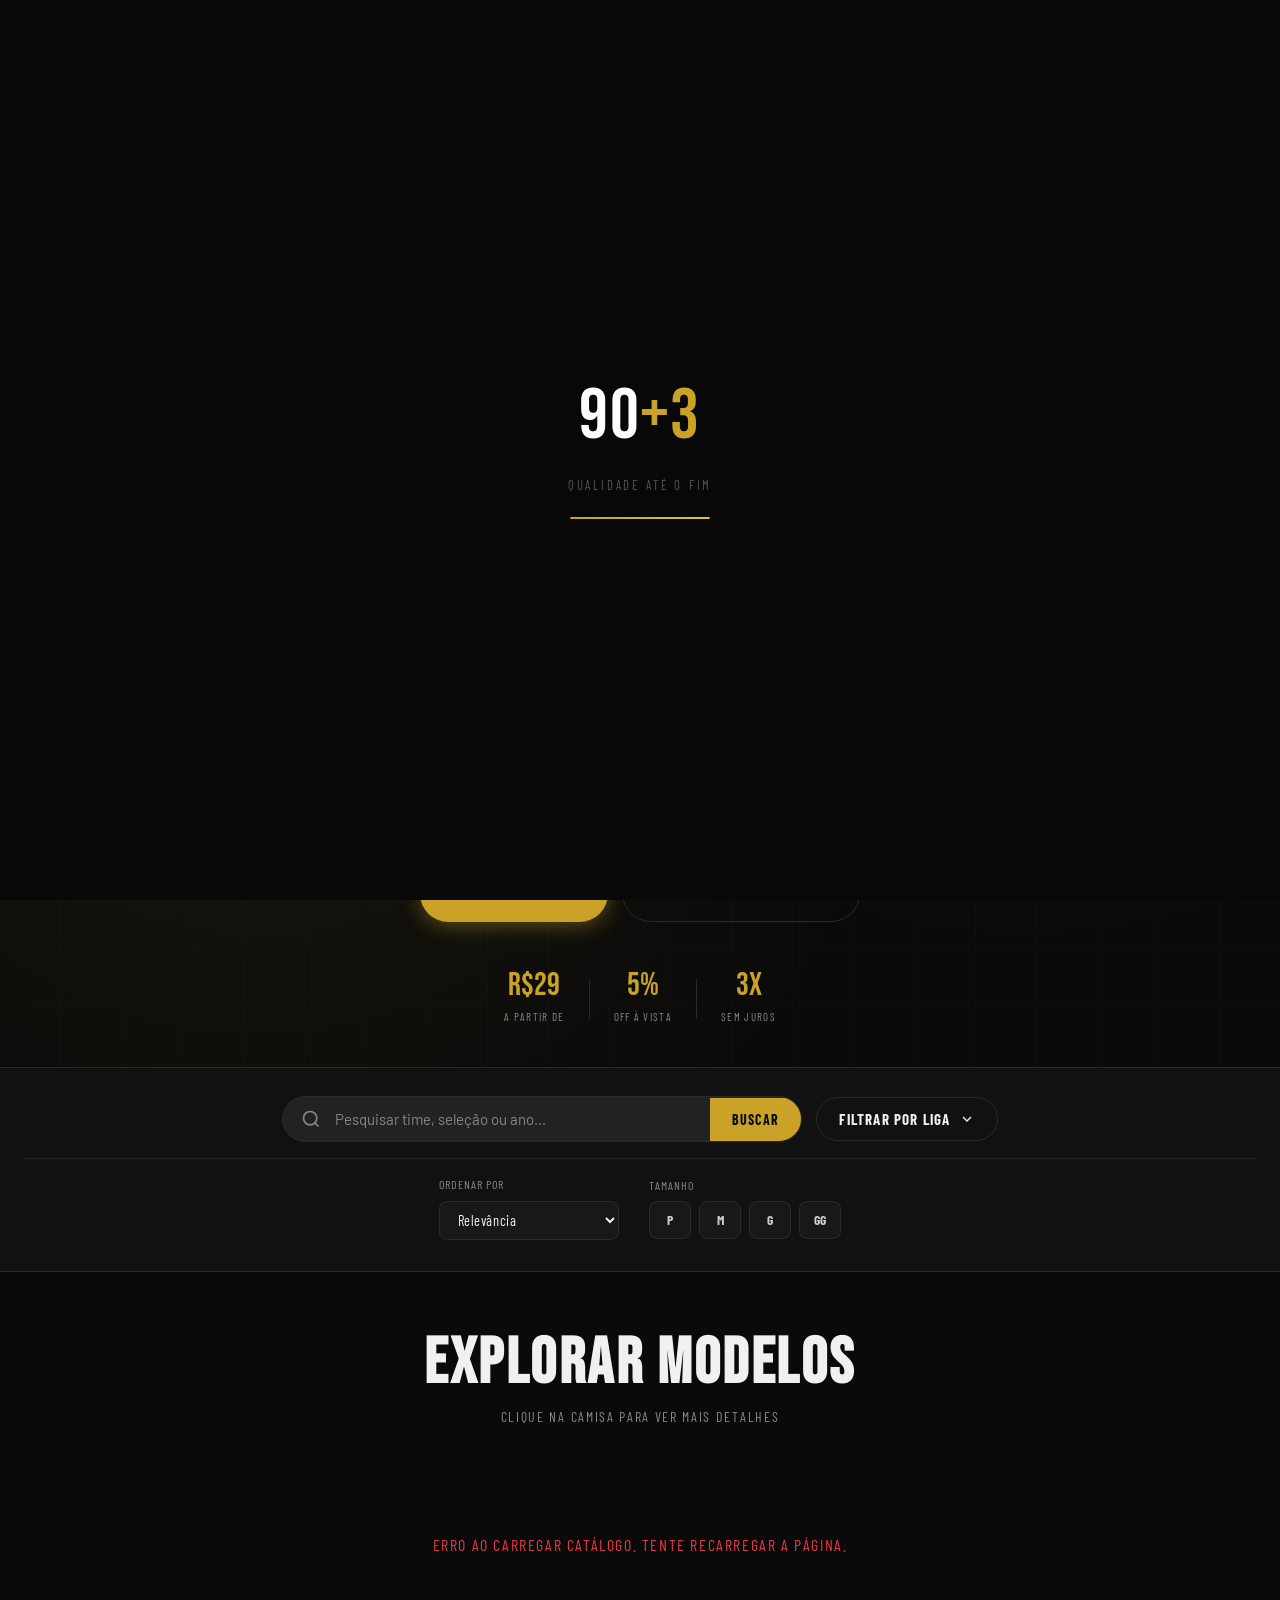
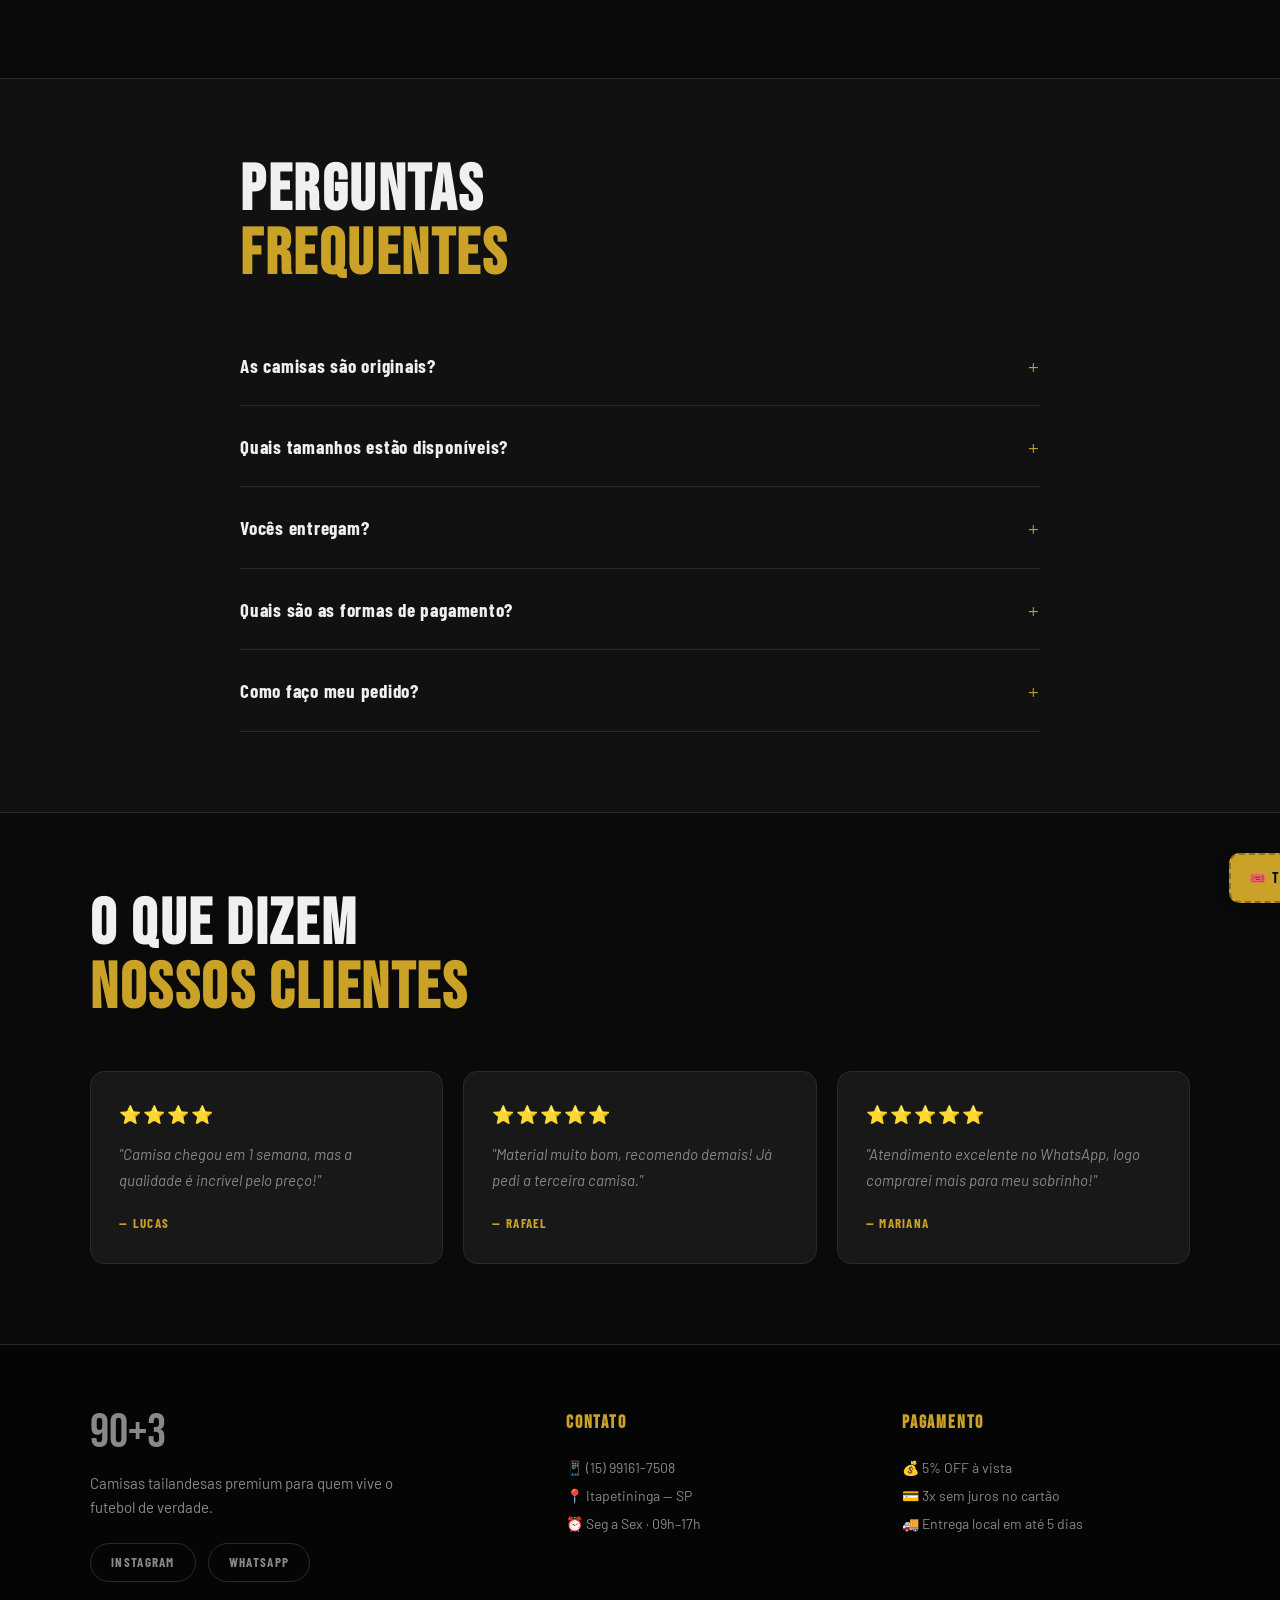
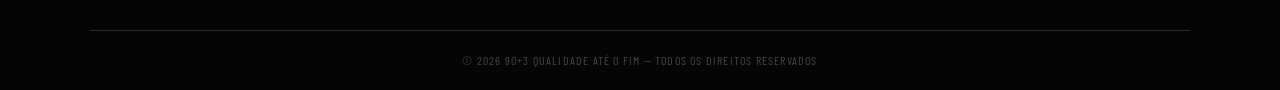
==== commit f73a6116: "Update print statement from 'Hello' to 'Goodbye'" ====
--- a/index.html
+++ b/index.html
@@ -49,6 +49,11 @@
             margin-top: 1rem;
             padding-top: 1rem;
             border-top: 1px solid rgba(255,255,255,0.08);
+            justify-content: center; /* Centraliza tudo */
+            align-items: center;     /* Alinha verticalmente */
+            gap: 30px;               /* Espaço entre eles */
+            width: 100%;
+            flex-wrap: wrap;         /* Quebra linha no celular */
         }
 
         .filtro-avancado-label {
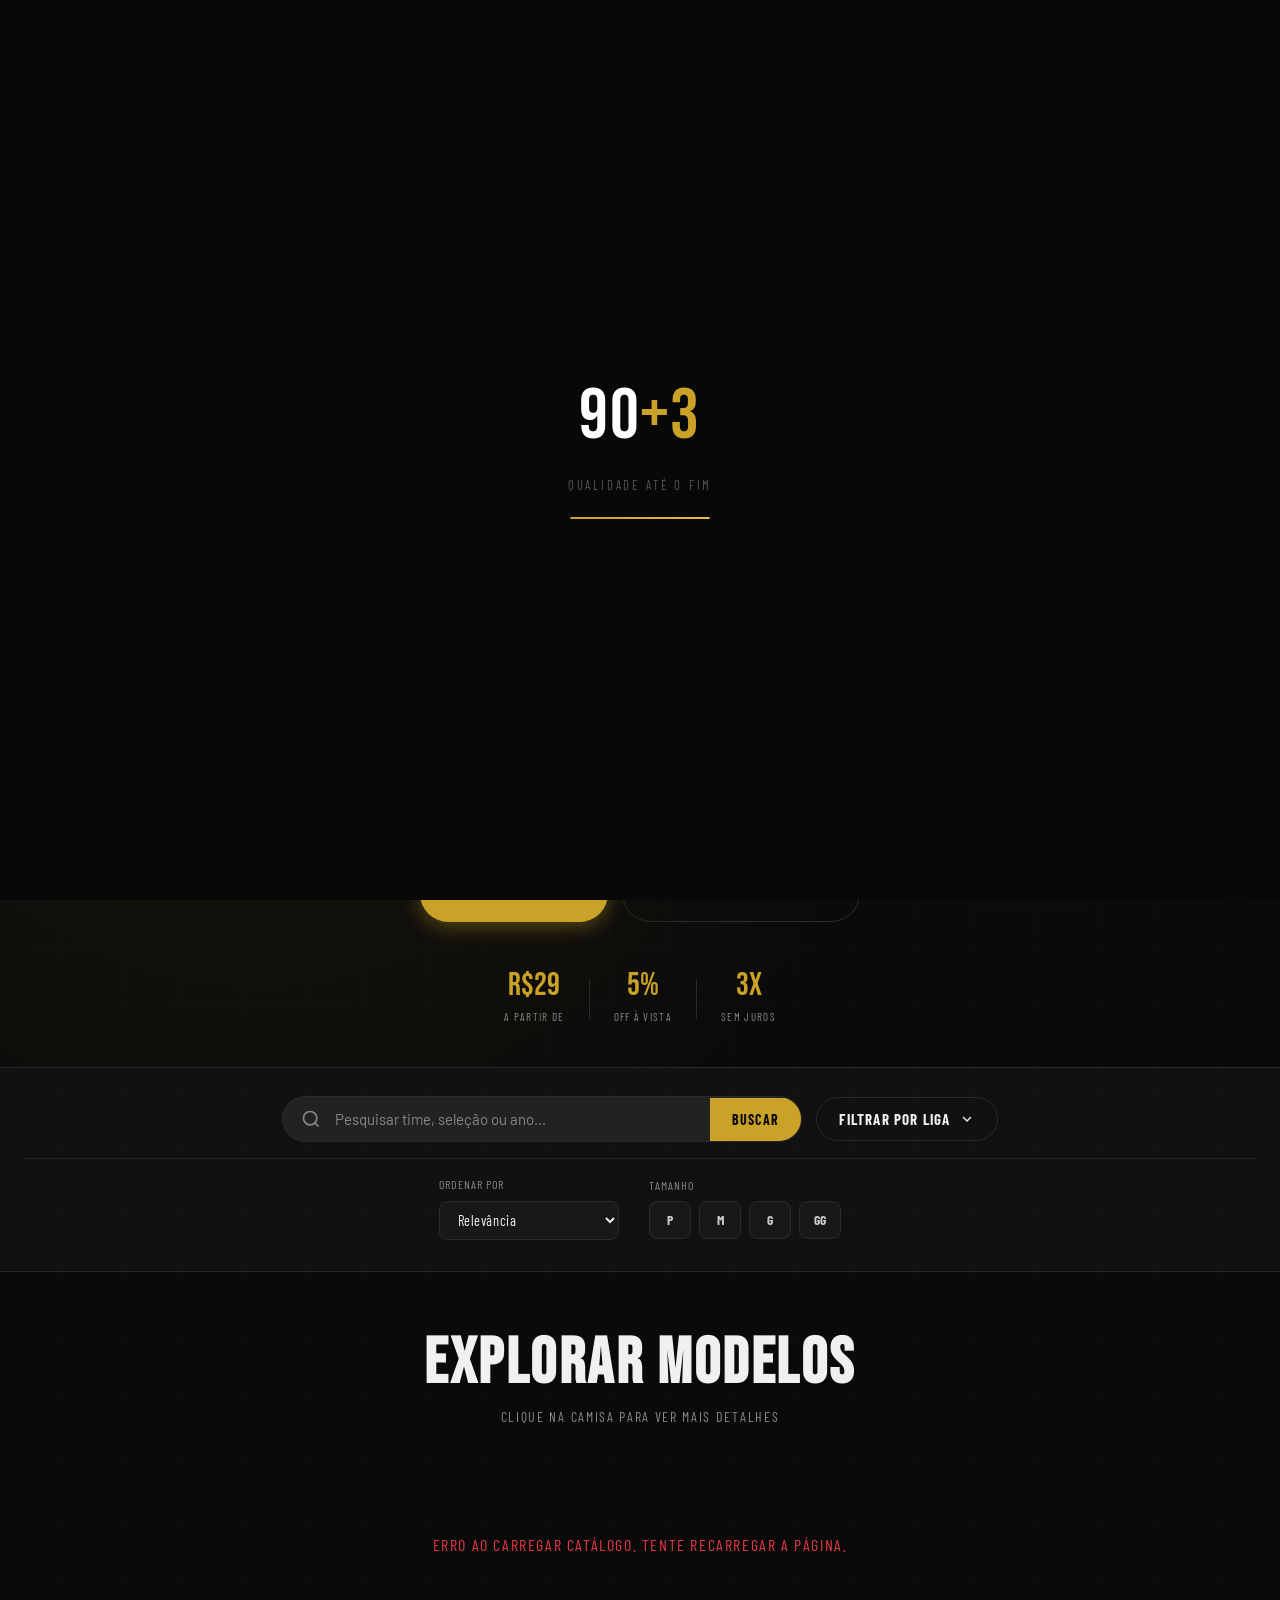
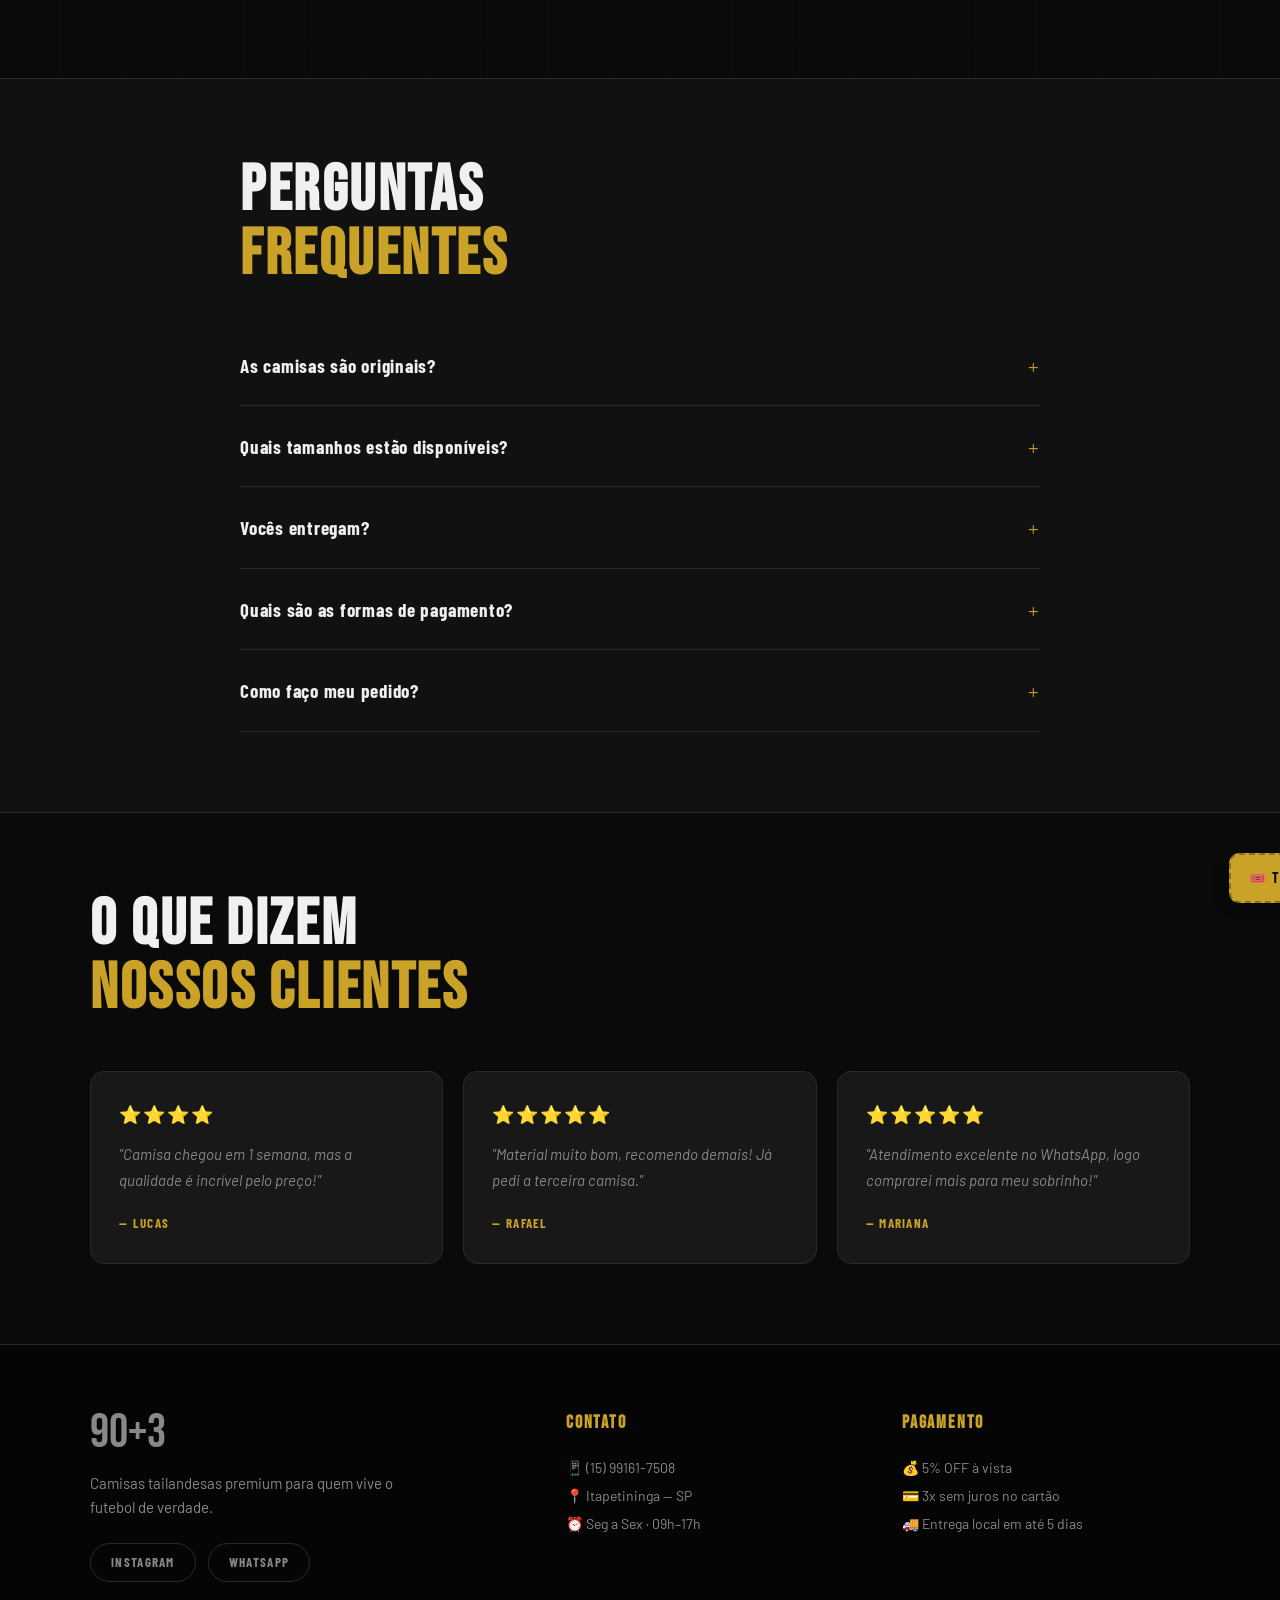
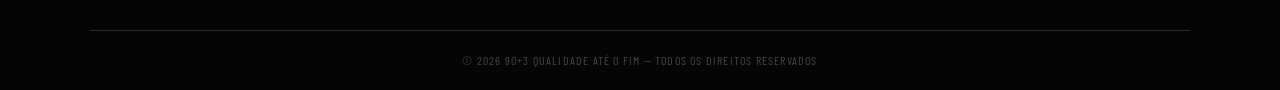
==== commit 75e19c0c: "Update print statement from 'Hello' to 'Goodbye'" ====
--- a/index.html
+++ b/index.html
@@ -15,12 +15,15 @@
     <meta property="og:description" content="Camisas tailandesas premium a partir de R$29. Itapetininga e região. 5% OFF à vista!">
     <meta property="og:type" content="website">
     <meta property="og:url" content="https://90mais3.vercel.app">
+    <meta property="og:site_name" content="90+3 Camisas Tailandesas">
 
     <meta property="og:image" content="https://90mais3.vercel.app/logo.webp">
     <meta property="og:image:width" content="512">
     <meta property="og:image:height" content="512">
 
     <meta name="twitter:card" content="summary_large_image">
+    <meta name="twitter:title" content="90+3 — Camisas Com Qualidade Até o Fim">
+    <meta name="twitter:description" content="Camisas tailandesas premium a partir de R$29. Itapetininga e região.">
     <meta name="twitter:image" content="https://90mais3.vercel.app/logo.webp">
 
     <meta property="og:locale" content="pt_BR">
--- a/style.css
+++ b/style.css
@@ -21,143 +21,11 @@
     --radius-sm:   8px;
     --shadow-card: 0 8px 32px rgba(0,0,0,0.45);
     --shadow-gold: 0 4px 24px rgba(201,162,39,0.25);
-}
-
-/* ── RESET & BASE ── */
-*, *::before, *::after { box-sizing: border-box; margin: 0; padding: 0; }
-
-html { scroll-behavior: smooth; }
-
-body {
-    font-family: 'Barlow', sans-serif;
-    background-color: var(--black);
-    color: var(--text);
-    overflow-x: hidden;
-    line-height: 1.6;
-    padding-top: var(--topo-altura, 90px);
-}
-
-/* ✅ ACESSIBILIDADE: Classe para labels visualmente ocultos mas lidos por leitores de tela */
-.sr-only {
-    position: absolute;
-    width: 1px;
-    height: 1px;
-    padding: 0;
-    margin: -1px;
-    overflow: hidden;
-    clip: rect(0,0,0,0);
-    white-space: nowrap;
-    border: 0;
-}
-
-/* ── TICKER / PROMO BAR ── */
-.ticker-wrap {
-    background: linear-gradient(90deg, var(--black) 0%, #1a1500 50%, var(--black) 100%);
-    border-bottom: 1px solid var(--gold);
-    overflow: hidden;
-    padding: 9px 0;
-    white-space: nowrap;
-}
-.ticker-track {
-    display: inline-block;
-    animation: ticker 28s linear infinite;
-    padding-left: 100%;
-    font-family: 'Barlow Condensed', sans-serif;
-    font-size: 13px;
-    font-weight: 700;
-    letter-spacing: 0.08em;
-    text-transform: uppercase;
-    color: var(--gold);
-}
-.ticker-track span { margin-right: 16px; }
-.ticker-track .sep { color: var(--gold-light); opacity: 0.5; margin-right: 16px; }
-@keyframes ticker {
-    0%   { transform: translateX(0); }
-    100% { transform: translateX(-50%); }
-}
-
-/* ── HEADER ── */
-.topo-fixo {
-    position: fixed;
-    top: 0;
-    left: 0;
-    right: 0;
-    z-index: 200;
-    background: rgba(10,10,10,0.97);
-    backdrop-filter: blur(16px);
-    -webkit-backdrop-filter: blur(16px);
-}
-
-header {
-    border-bottom: 1px solid var(--border);
-}
-.header-inner {
-    max-width: 1280px;
-    margin: 0 auto;
-    padding: 16px 32px;
-    display: flex;
-    align-items: center;
-    justify-content: space-between;
-    gap: 20px;
-}
-.logo-block { display: flex; flex-direction: column; }
-.logo-text { display: flex; align-items: baseline; line-height: 1; }
-.logo-block .logo-accent {
-    font-family: 'Bebas Neue', sans-serif;
-    font-size: 38px;
-    color: var(--text);
-    line-height: 1;
-}
-.logo-block .logo-plus {
-    font-family: 'Bebas Neue', sans-serif;
-    font-size: 38px;
-    color: var(--gold);
-    line-height: 1;
-}
-.logo-tagline {
-    font-family: 'Barlow Condensed', sans-serif;
-    font-size: 11px;
-    letter-spacing: 0.18em;
-    text-transform: uppercase;
-    color: var(--text-muted);
-    margin-top: 2px;
-}
-nav { display: flex; gap: 10px; flex-wrap: wrap; }
-.nav-btn {
-    display: inline-flex;
-    align-items: center;
-    gap: 7px;
-    padding: 9px 20px;
-    border-radius: 50px;
-    font-family: 'Barlow Condensed', sans-serif;
-    font-size: 14px;
-    font-weight: 700;
-    letter-spacing: 0.06em;
-    text-transform: uppercase;
-    text-decoration: none;
-    transition: transform 0.2s, box-shadow 0.2s;
-    color: #fff;
-}
-.nav-btn:hover { transform: translateY(-2px); }
-.nav-btn.insta { background: linear-gradient(135deg, #f09433, #e6683c, #dc2743, #cc2366, #bc1888); }
-.nav-btn.whats { background: #25D366; }
-
-/* ── HERO ── */
-.hero {
-    position: relative;
-    min-height: 92vh;
-    display: flex;
-    align-items: center;
-    justify-content: center;
-    overflow: hidden;
-    background: var(--black);
-}
-.hero-bg-pattern {
-    position: absolute;
-    inset: 0;
-    background-image:
-        radial-gradient(circle at 20% 50%, rgba(201,162,39,0.08) 0%, transparent 60%),
-        radial-gradient(circle at 80% 20%, rgba(201,162,39,0.06) 0%, transparent 50%),
+
+    /* Padrão de grade quadriculada sutil — reaproveitado em várias seções
+       do topo do site (header, hero, busca, catálogo). Definido uma única
+       vez aqui pra manter o espaçamento/opacidade sempre idênticos. */
+    --fundo-grade:
         repeating-linear-gradient(
             0deg,
             transparent,
@@ -172,6 +40,145 @@
             rgba(255,255,255,0.015) 60px,
             rgba(255,255,255,0.015) 61px
         );
+}
+
+/* ── RESET & BASE ── */
+*, *::before, *::after { box-sizing: border-box; margin: 0; padding: 0; }
+
+html { scroll-behavior: smooth; }
+
+body {
+    font-family: 'Barlow', sans-serif;
+    background-color: var(--black);
+    background-image: var(--fundo-grade);
+    color: var(--text);
+    overflow-x: hidden;
+    line-height: 1.6;
+    padding-top: var(--topo-altura, 90px);
+}
+
+/* ✅ ACESSIBILIDADE: Classe para labels visualmente ocultos mas lidos por leitores de tela */
+.sr-only {
+    position: absolute;
+    width: 1px;
+    height: 1px;
+    padding: 0;
+    margin: -1px;
+    overflow: hidden;
+    clip: rect(0,0,0,0);
+    white-space: nowrap;
+    border: 0;
+}
+
+/* ── TICKER / PROMO BAR ── */
+.ticker-wrap {
+    background: linear-gradient(90deg, var(--black) 0%, #1a1500 50%, var(--black) 100%);
+    border-bottom: 1px solid var(--gold);
+    overflow: hidden;
+    padding: 9px 0;
+    white-space: nowrap;
+}
+.ticker-track {
+    display: inline-block;
+    animation: ticker 28s linear infinite;
+    padding-left: 100%;
+    font-family: 'Barlow Condensed', sans-serif;
+    font-size: 13px;
+    font-weight: 700;
+    letter-spacing: 0.08em;
+    text-transform: uppercase;
+    color: var(--gold);
+}
+.ticker-track span { margin-right: 16px; }
+.ticker-track .sep { color: var(--gold-light); opacity: 0.5; margin-right: 16px; }
+@keyframes ticker {
+    0%   { transform: translateX(0); }
+    100% { transform: translateX(-50%); }
+}
+
+/* ── HEADER ── */
+.topo-fixo {
+    position: fixed;
+    top: 0;
+    left: 0;
+    right: 0;
+    z-index: 200;
+    background: rgba(10,10,10,0.97);
+    backdrop-filter: blur(16px);
+    -webkit-backdrop-filter: blur(16px);
+}
+
+header {
+    border-bottom: 1px solid var(--border);
+}
+.header-inner {
+    max-width: 1280px;
+    margin: 0 auto;
+    padding: 16px 32px;
+    display: flex;
+    align-items: center;
+    justify-content: space-between;
+    gap: 20px;
+}
+.logo-block { display: flex; flex-direction: column; }
+.logo-text { display: flex; align-items: baseline; line-height: 1; }
+.logo-block .logo-accent {
+    font-family: 'Bebas Neue', sans-serif;
+    font-size: 38px;
+    color: var(--text);
+    line-height: 1;
+}
+.logo-block .logo-plus {
+    font-family: 'Bebas Neue', sans-serif;
+    font-size: 38px;
+    color: var(--gold);
+    line-height: 1;
+}
+.logo-tagline {
+    font-family: 'Barlow Condensed', sans-serif;
+    font-size: 11px;
+    letter-spacing: 0.18em;
+    text-transform: uppercase;
+    color: var(--text-muted);
+    margin-top: 2px;
+}
+nav { display: flex; gap: 10px; flex-wrap: wrap; }
+.nav-btn {
+    display: inline-flex;
+    align-items: center;
+    gap: 7px;
+    padding: 9px 20px;
+    border-radius: 50px;
+    font-family: 'Barlow Condensed', sans-serif;
+    font-size: 14px;
+    font-weight: 700;
+    letter-spacing: 0.06em;
+    text-transform: uppercase;
+    text-decoration: none;
+    transition: transform 0.2s, box-shadow 0.2s;
+    color: #fff;
+}
+.nav-btn:hover { transform: translateY(-2px); }
+.nav-btn.insta { background: linear-gradient(135deg, #f09433, #e6683c, #dc2743, #cc2366, #bc1888); }
+.nav-btn.whats { background: #25D366; }
+
+/* ── HERO ── */
+.hero {
+    position: relative;
+    min-height: 92vh;
+    display: flex;
+    align-items: center;
+    justify-content: center;
+    overflow: hidden;
+    background: var(--black);
+}
+.hero-bg-pattern {
+    position: absolute;
+    inset: 0;
+    background-image:
+        radial-gradient(circle at 20% 50%, rgba(201,162,39,0.08) 0%, transparent 60%),
+        radial-gradient(circle at 80% 20%, rgba(201,162,39,0.06) 0%, transparent 50%),
+        var(--fundo-grade);
     pointer-events: none;
 }
 .hero-content {
@@ -291,6 +298,7 @@
 /* ── BUSCA & FILTROS ── */
 .busca-section {
     background: var(--dark);
+    background-image: var(--fundo-grade);
     border-top: 1px solid var(--border);
     border-bottom: 1px solid var(--border);
     padding: 28px 24px;
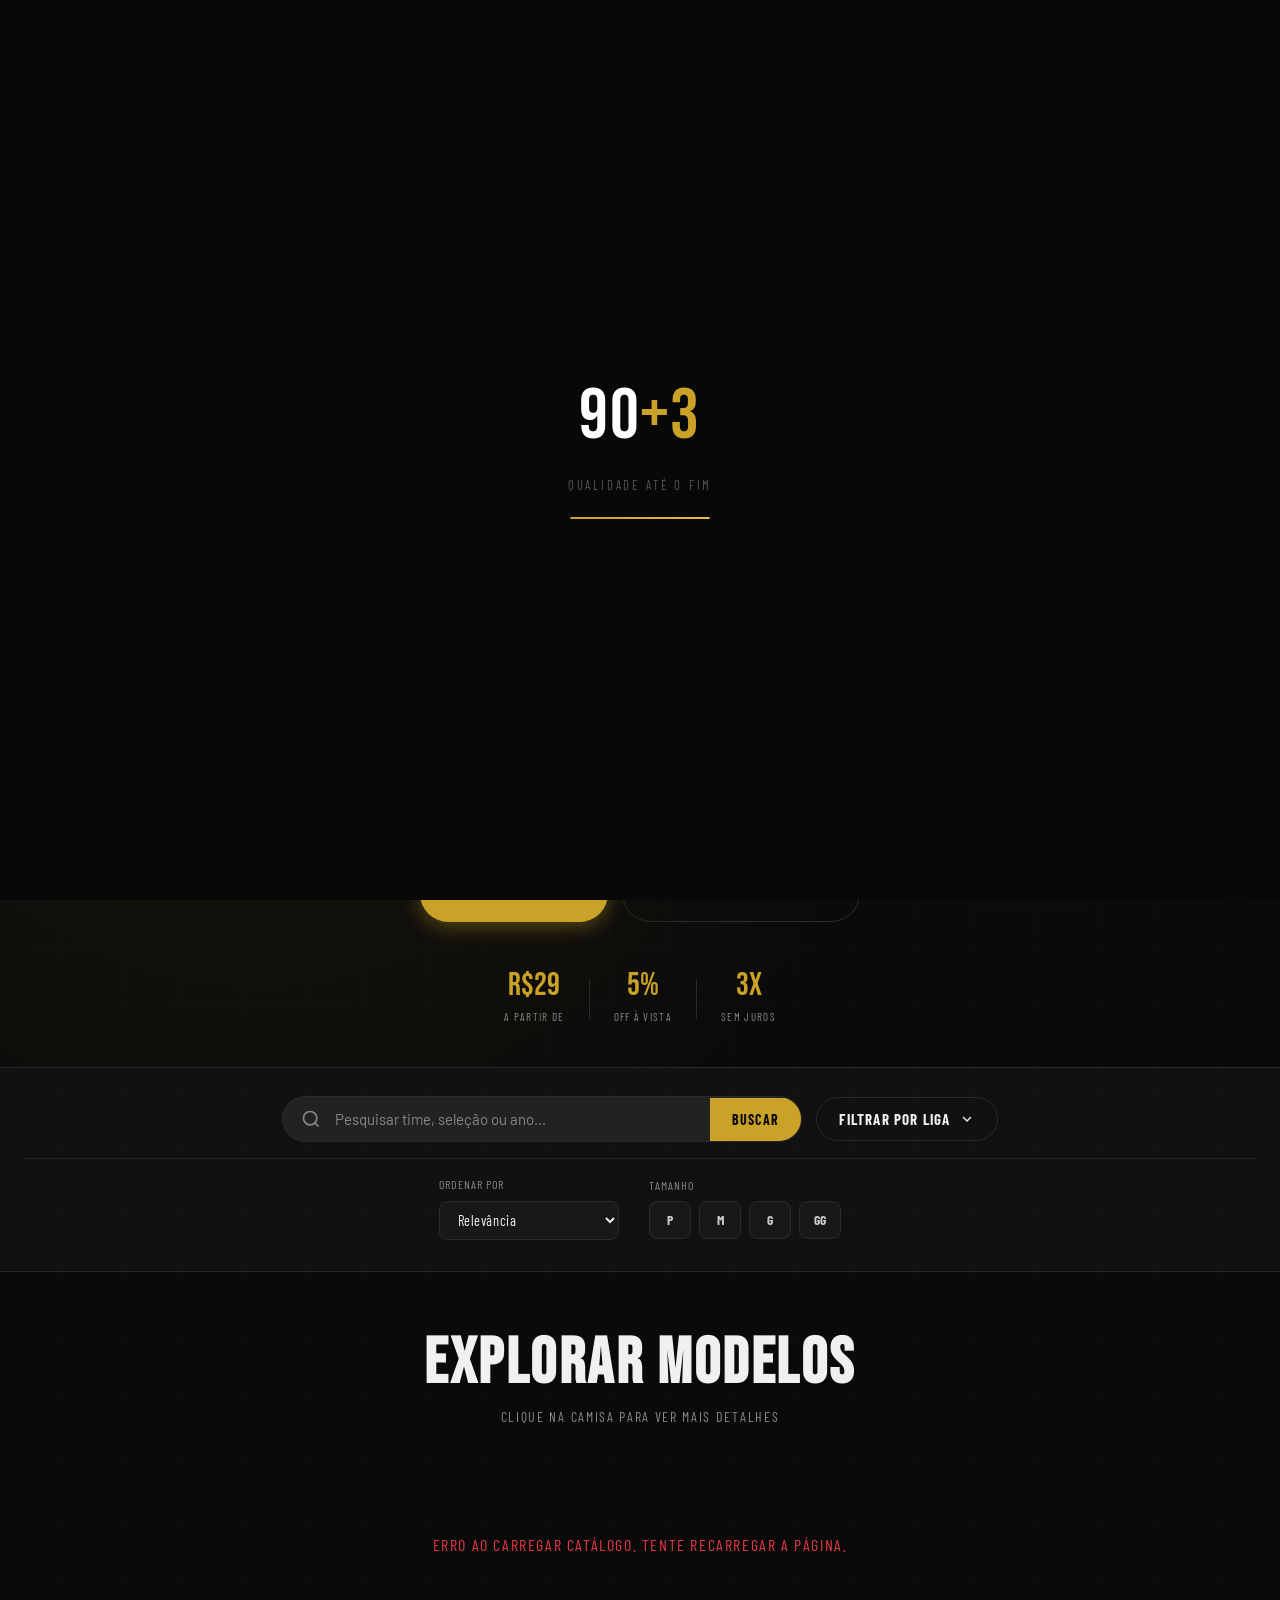
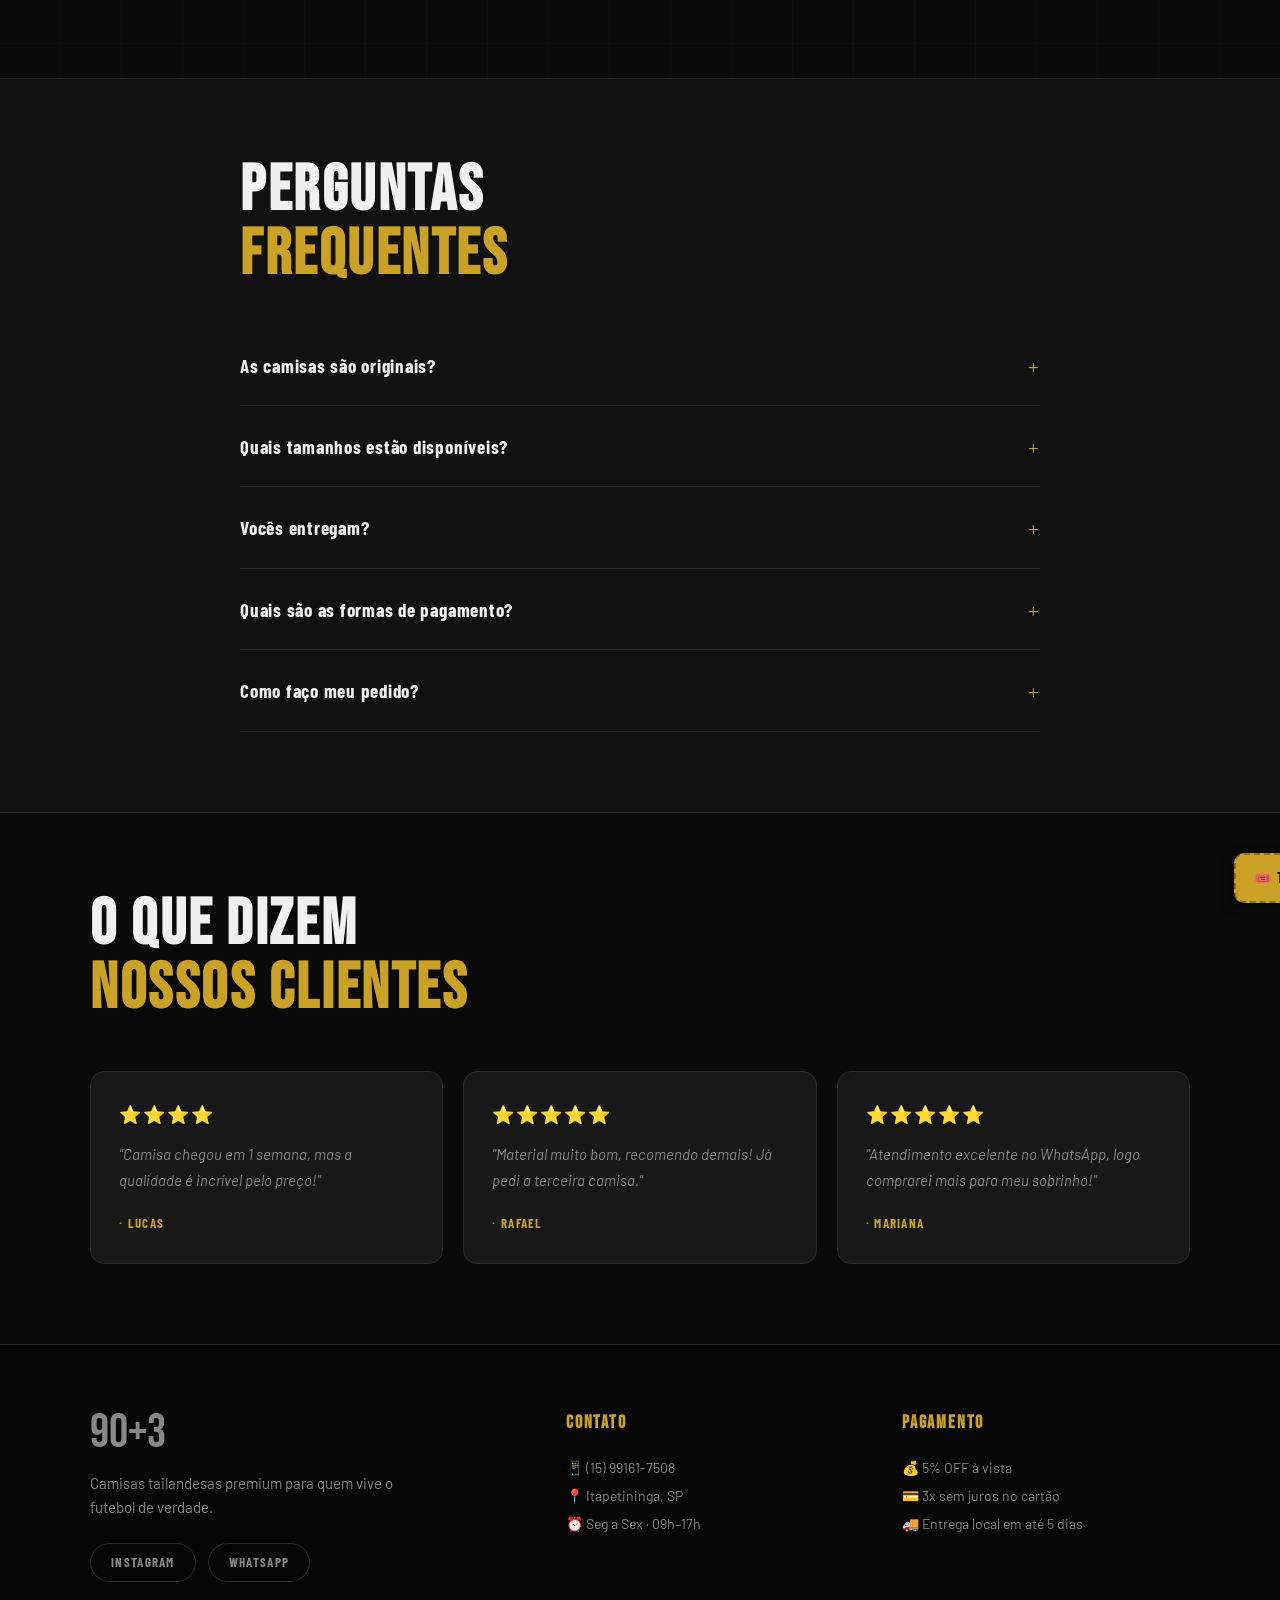
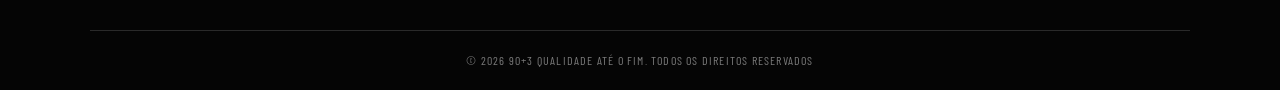
==== commit 9f683f08: "Mudanças no Front para melhor experiencia do usuario" ====
--- a/index.html
+++ b/index.html
@@ -11,36 +11,88 @@
     <meta name="robots" content="index, follow">
 
     <!-- Open Graph (redes sociais) -->
-    <meta property="og:title" content="90+3 — Camisas Com Qualidade Até o Fim">
+    <meta property="og:title" content="90+3: Camisas Com Qualidade Até o Fim">
     <meta property="og:description" content="Camisas tailandesas premium a partir de R$29. Itapetininga e região. 5% OFF à vista!">
     <meta property="og:type" content="website">
     <meta property="og:url" content="https://90mais3.vercel.app">
     <meta property="og:site_name" content="90+3 Camisas Tailandesas">
 
-    <meta property="og:image" content="https://90mais3.vercel.app/logo.webp">
+    <!-- Dados estruturados (Schema.org): ajuda o Google a entender que a 90+3
+         é um negócio local em Itapetininga-SP, e não só um site genérico. -->
+    <script type="application/ld+json">
+    {
+      "@context": "https://schema.org",
+      "@graph": [
+        {
+          "@type": ["SportingGoodsStore", "ClothingStore"],
+          "@id": "https://90mais3.vercel.app/#negocio",
+          "name": "90+3 Camisas Tailandesas",
+          "image": "https://90mais3.vercel.app/src/img/logo.webp",
+          "logo": "https://90mais3.vercel.app/src/img/logo.webp",
+          "url": "https://90mais3.vercel.app/",
+          "telephone": "+55 15 99161-7508",
+          "description": "Camisas de futebol tailandesas premium, com qualidade até o fim. Brasileirão, Europeus, Seleções e Retrô.",
+          "address": {
+            "@type": "PostalAddress",
+            "addressLocality": "Itapetininga",
+            "addressRegion": "SP",
+            "addressCountry": "BR"
+          },
+          "areaServed": {
+            "@type": "GeoCircle",
+            "geoMidpoint": { "@type": "GeoCoordinates", "latitude": -23.5917, "longitude": -48.0531 },
+            "geoRadius": "50000"
+          },
+          "sameAs": [
+            "https://instagram.com/90mais3.itape",
+            "https://wa.me/5515991617508"
+          ]
+        },
+        {
+          "@type": "WebSite",
+          "@id": "https://90mais3.vercel.app/#website",
+          "url": "https://90mais3.vercel.app/",
+          "name": "90+3 Camisas Tailandesas",
+          "publisher": { "@id": "https://90mais3.vercel.app/#negocio" },
+          "inLanguage": "pt-BR"
+        }
+      ]
+    }
+    </script>
+
+    <meta property="og:image" content="https://90mais3.vercel.app/src/img/logo.webp">
     <meta property="og:image:width" content="512">
     <meta property="og:image:height" content="512">
 
     <meta name="twitter:card" content="summary_large_image">
-    <meta name="twitter:title" content="90+3 — Camisas Com Qualidade Até o Fim">
+    <meta name="twitter:title" content="90+3: Camisas Com Qualidade Até o Fim">
     <meta name="twitter:description" content="Camisas tailandesas premium a partir de R$29. Itapetininga e região.">
-    <meta name="twitter:image" content="https://90mais3.vercel.app/logo.webp">
+    <meta name="twitter:image" content="https://90mais3.vercel.app/src/img/logo.webp">
 
     <meta property="og:locale" content="pt_BR">
 
-    <title>90+3 — Camisas Com Qualidade Até o Fim | Itapetininga</title>
+    <title>90+3: Camisas Com Qualidade Até o Fim | Itapetininga</title>
 
     <!--  PERFORMANCE: Preconnect para fontes (reduz latência) -->
     <link rel="preconnect" href="https://fonts.googleapis.com">
     <link rel="preconnect" href="https://fonts.gstatic.com" crossorigin>
 
+    <!--  PERFORMANCE: Preconnect para a API, que é chamada assim que a página carrega -->
+    <link rel="preconnect" href="https://api-90mais3.vercel.app">
+
     <!--  PERFORMANCE: Favicon em WebP -->
-    <link rel="icon" type="image/webp" href="logo.webp">
-
-    <!--  PERFORMANCE: Fontes com display=swap para não bloquear render -->
-    <link href="https://fonts.googleapis.com/css2?family=Bebas+Neue&family=Barlow:ital,wght@0,400;0,600;0,700;1,400&family=Barlow+Condensed:wght@400;700;900&display=swap" rel="stylesheet">
-
-    <link rel="stylesheet" href="style.css">
+    <link rel="icon" type="image/webp" href="src/img/logo.webp">
+
+    <!--  PERFORMANCE: Fontes carregadas sem bloquear a renderização inicial.
+         O preload busca o CSS da fonte em paralelo com o resto da página;
+         o link real só vira "stylesheet" quando termina de chegar (onload),
+         então a fonte não some mais nada do caminho crítico de renderização.
+         O <noscript> garante que a fonte carrega normalmente se JS estiver desligado. -->
+    <link rel="preload" as="style" href="https://fonts.googleapis.com/css2?family=Bebas+Neue&family=Barlow:ital,wght@0,400;0,600;0,700;1,400&family=Barlow+Condensed:wght@400;700;900&display=swap">
+    <link rel="stylesheet" href="https://fonts.googleapis.com/css2?family=Bebas+Neue&family=Barlow:ital,wght@0,400;0,600;0,700;1,400&family=Barlow+Condensed:wght@400;700;900&display=swap" media="print" onload="this.media='all'">
+    <noscript><link rel="stylesheet" href="https://fonts.googleapis.com/css2?family=Bebas+Neue&family=Barlow:ital,wght@0,400;0,600;0,700;1,400&family=Barlow+Condensed:wght@400;700;900&display=swap"></noscript>
+
+    <link rel="stylesheet" href="src/css/style.min.css">
 
     <!-- CSS dos filtros avançados (Ordenação + Tamanho) -->
     <style>
@@ -192,6 +244,9 @@
     </header>
     </div><!-- /topo-fixo -->
 
+    <!-- CONTEÚDO PRINCIPAL -->
+    <main>
+
     <!-- HERO -->
     <section class="hero" aria-label="Seção principal">
         <div class="hero-bg-pattern" aria-hidden="true"></div>
@@ -236,6 +291,7 @@
             <button class="filtro-pill" onclick="filtrarCategoria('europeus', this)"> Europeus</button>
             <button class="filtro-pill" onclick="filtrarCategoria('selecoes', this)"> Seleções</button>
             <button class="filtro-pill" onclick="filtrarCategoria('retro', this)"> Retrô</button>
+            <button class="filtro-pill" onclick="filtrarCategoria('infantil', this)"> Infantil</button>
         </div>
 
         <!-- Filtros avançados: Ordenação + Tamanho -->
@@ -303,7 +359,7 @@
             <div class="faq-list">
                 <details class="faq-item">
                     <summary>As camisas são originais?</summary>
-                    <p>Não são originais, mas trabalhamos exclusivamente com camisas tailandesas premium de alta qualidade — idênticas às originais em acabamento, tecido e detalhes.</p>
+                    <p>Não são originais, mas trabalhamos exclusivamente com camisas tailandesas premium de alta qualidade, idênticas às originais em acabamento, tecido e detalhes.</p>
                 </details>
                 <details class="faq-item">
                     <summary>Quais tamanhos estão disponíveis?</summary>
@@ -330,27 +386,29 @@
         <div class="feedbacks-inner">
             <h2 class="section-title">O que dizem<br><span style="color: var(--gold)">nossos clientes</span></h2>
             <div id="ticket-secreto" onclick="resgatarTicket()" role="button" tabindex="0" aria-label="Ticket dourado secreto">
-                <span>🎟️ TICKET DOURADO — CLIQUE</span>
+                <span>🎟️ TICKET DOURADO · CLIQUE</span>
             </div>
             <div class="comentarios">
                 <div class="comentario">
                     <div class="stars" aria-label="4 de 5 estrelas">⭐⭐⭐⭐</div>
                     <p>"Camisa chegou em 1 semana, mas a qualidade é incrível pelo preço!"</p>
-                    <span class="autor">— Lucas</span>
+                    <span class="autor">· Lucas</span>
                 </div>
                 <div class="comentario">
                     <div class="stars" aria-label="5 de 5 estrelas">⭐⭐⭐⭐⭐</div>
                     <p>"Material muito bom, recomendo demais! Já pedi a terceira camisa."</p>
-                    <span class="autor">— Rafael</span>
+                    <span class="autor">· Rafael</span>
                 </div>
                 <div class="comentario">
                     <div class="stars" aria-label="5 de 5 estrelas">⭐⭐⭐⭐⭐</div>
                     <p>"Atendimento excelente no WhatsApp, logo comprarei mais para meu sobrinho!"</p>
-                    <span class="autor">— Mariana</span>
-                </div>
-            </div>
-        </div>
-    </section>
+                    <span class="autor">· Mariana</span>
+                </div>
+            </div>
+        </div>
+    </section>
+
+    </main>
 
     <!-- FOOTER -->
     <footer class="footer" aria-label="Rodapé">
@@ -365,13 +423,13 @@
             </div>
             <div class="footer-cols">
                 <div class="footer-col">
-                    <h4>Contato</h4>
+                    <h3>Contato</h3>
                     <p>📱 (15) 99161-7508</p>
-                    <p>📍 Itapetininga — SP</p>
+                    <p>📍 Itapetininga, SP</p>
                     <p>⏰ Seg a Sex · 09h–17h</p>
                 </div>
                 <div class="footer-col">
-                    <h4>Pagamento</h4>
+                    <h3>Pagamento</h3>
                     <p>💰 5% OFF à vista</p>
                     <p>💳 3x sem juros no cartão</p>
                     <p>🚚 Entrega local em até 5 dias</p>
@@ -379,7 +437,7 @@
             </div>
         </div>
         <div class="footer-copy">
-            <p>© 2026 90+3 Qualidade até o Fim — Todos os direitos reservados</p>
+            <p>© 2026 90+3 Qualidade até o Fim. Todos os direitos reservados</p>
         </div>
     </footer>
 
@@ -415,7 +473,7 @@
         </div>
     </div>
 
-    <!-- MODAL DO TICKET DOURADO — caixa centralizada mostrando o cupom -->
+    <!-- MODAL DO TICKET DOURADO: caixa centralizada mostrando o cupom -->
     <div id="modal-ticket" class="modal modal-centro" role="dialog" aria-modal="true" aria-labelledby="ticket-titulo">
         <div id="ticket-card" role="document">
             <button class="ticket-fechar" onclick="fecharModalTicket()" aria-label="Fechar">
@@ -434,8 +492,8 @@
     </div>
 
     <!-- Scripts: carrinho.js (sacola compartilhada com produto.html) + script.js (catálogo + extras) -->
-    <script src="carrinho.js"></script>
-    <script src="script.js"></script>
+    <script src="src/js/carrinho.js"></script>
+    <script src="src/js/script.js"></script>
 
     <script>
         // Loading screen
@@ -448,4 +506,4 @@
     </script>
 
 </body>
-</html>
+</html>
--- a/src/css/style.min.css
+++ b/src/css/style.min.css
@@ -0,0 +1,1698 @@
+/* ============================================
+   90+3 · LUXURY SPORTS EDITORIAL
+   Bebas Neue + Barlow · Black & Gold
+   ============================================ */
+
+/* ── DESIGN TOKENS ── */
+:root {
+    --gold:        #c9a227;
+    --gold-light:  #e8be3a;
+    --gold-dim:    rgba(201, 162, 39, 0.15);
+    --black:       #0a0a0a;
+    --dark:        #111111;
+    --dark-card:   #181818;
+    --mid:         #222222;
+    --border:      #2a2a2a;
+    --text:        #f0f0f0;
+    --text-muted:  #888888;
+    --green:       #1ece6a;
+    --red:         #e63946;
+    --radius:      14px;
+    --radius-sm:   8px;
+    --shadow-card: 0 8px 32px rgba(0,0,0,0.45);
+    --shadow-gold: 0 4px 24px rgba(201,162,39,0.25);
+
+    /* Padrão de grade quadriculada sutil: reaproveitado em várias seções
+       do topo do site (header, hero, busca, catálogo). Definido uma única
+       vez aqui pra manter o espaçamento/opacidade sempre idênticos. */
+    --fundo-grade:
+        repeating-linear-gradient(
+            0deg,
+            transparent,
+            transparent 60px,
+            rgba(255,255,255,0.015) 60px,
+            rgba(255,255,255,0.015) 61px
+        ),
+        repeating-linear-gradient(
+            90deg,
+            transparent,
+            transparent 60px,
+            rgba(255,255,255,0.015) 60px,
+            rgba(255,255,255,0.015) 61px
+        );
+}
+
+/* ── RESET & BASE ── */
+*, *::before, *::after { box-sizing: border-box; margin: 0; padding: 0; }
+
+html { scroll-behavior: smooth; }
+
+body {
+    font-family: 'Barlow', sans-serif;
+    background-color: var(--black);
+    background-image: var(--fundo-grade);
+    color: var(--text);
+    overflow-x: hidden;
+    line-height: 1.6;
+    padding-top: var(--topo-altura, 90px);
+}
+
+/* ✅ ACESSIBILIDADE: Classe para labels visualmente ocultos mas lidos por leitores de tela */
+.sr-only {
+    position: absolute;
+    width: 1px;
+    height: 1px;
+    padding: 0;
+    margin: -1px;
+    overflow: hidden;
+    clip: rect(0,0,0,0);
+    white-space: nowrap;
+    border: 0;
+}
+
+/* ── TICKER / PROMO BAR ── */
+.ticker-wrap {
+    background: linear-gradient(90deg, var(--black) 0%, #1a1500 50%, var(--black) 100%);
+    border-bottom: 1px solid var(--gold);
+    overflow: hidden;
+    padding: 9px 0;
+    white-space: nowrap;
+}
+.ticker-track {
+    display: inline-block;
+    animation: ticker 28s linear infinite;
+    padding-left: 100%;
+    font-family: 'Barlow Condensed', sans-serif;
+    font-size: 13px;
+    font-weight: 700;
+    letter-spacing: 0.08em;
+    text-transform: uppercase;
+    color: var(--gold);
+}
+.ticker-track span { margin-right: 16px; }
+.ticker-track .sep { color: var(--gold-light); opacity: 0.5; margin-right: 16px; }
+@keyframes ticker {
+    0%   { transform: translateX(0); }
+    100% { transform: translateX(-50%); }
+}
+
+/* ── HEADER ── */
+.topo-fixo {
+    position: fixed;
+    top: 0;
+    left: 0;
+    right: 0;
+    z-index: 200;
+    background: rgba(10,10,10,0.97);
+    backdrop-filter: blur(16px);
+    -webkit-backdrop-filter: blur(16px);
+}
+
+header {
+    border-bottom: 1px solid var(--border);
+}
+.header-inner {
+    max-width: 1280px;
+    margin: 0 auto;
+    padding: 16px 32px;
+    display: flex;
+    align-items: center;
+    justify-content: space-between;
+    gap: 20px;
+}
+.logo-block { display: flex; flex-direction: column; }
+.logo-text { display: flex; align-items: baseline; line-height: 1; }
+.logo-block .logo-accent {
+    font-family: 'Bebas Neue', sans-serif;
+    font-size: 38px;
+    color: var(--text);
+    line-height: 1;
+}
+.logo-block .logo-plus {
+    font-family: 'Bebas Neue', sans-serif;
+    font-size: 38px;
+    color: var(--gold);
+    line-height: 1;
+}
+.logo-tagline {
+    font-family: 'Barlow Condensed', sans-serif;
+    font-size: 11px;
+    letter-spacing: 0.18em;
+    text-transform: uppercase;
+    color: var(--text-muted);
+    margin-top: 2px;
+}
+nav { display: flex; gap: 10px; flex-wrap: wrap; }
+.nav-btn {
+    display: inline-flex;
+    align-items: center;
+    gap: 7px;
+    padding: 9px 20px;
+    border-radius: 50px;
+    font-family: 'Barlow Condensed', sans-serif;
+    font-size: 14px;
+    font-weight: 700;
+    letter-spacing: 0.06em;
+    text-transform: uppercase;
+    text-decoration: none;
+    transition: transform 0.2s, box-shadow 0.2s;
+    color: #fff;
+}
+.nav-btn:hover { transform: translateY(-2px); }
+.nav-btn.insta { background: linear-gradient(135deg, #f09433, #e6683c, #dc2743, #cc2366, #bc1888); }
+.nav-btn.whats { background: #15803d; }
+
+/* ── HERO ── */
+.hero {
+    position: relative;
+    min-height: 92vh;
+    display: flex;
+    align-items: center;
+    justify-content: center;
+    overflow: hidden;
+    background: var(--black);
+}
+.hero-bg-pattern {
+    position: absolute;
+    inset: 0;
+    background-image:
+        radial-gradient(circle at 20% 50%, rgba(201,162,39,0.08) 0%, transparent 60%),
+        radial-gradient(circle at 80% 20%, rgba(201,162,39,0.06) 0%, transparent 50%),
+        var(--fundo-grade);
+    pointer-events: none;
+}
+.hero-content {
+    position: relative;
+    z-index: 2;
+    text-align: center;
+    padding: 40px 24px;
+    max-width: 800px;
+}
+.hero-eyebrow {
+    font-family: 'Barlow Condensed', sans-serif;
+    font-size: 14px;
+    font-weight: 700;
+    letter-spacing: 0.2em;
+    text-transform: uppercase;
+    color: var(--gold);
+    margin-bottom: 20px;
+    display: block;
+}
+.hero-title {
+    font-family: 'Bebas Neue', sans-serif;
+    font-size: clamp(100px, 18vw, 210px);
+    line-height: 0.88;
+    color: var(--text);
+    margin-bottom: 24px;
+    letter-spacing: -0.01em;
+    /* ✅ PERFORMANCE/CLS: reserva a altura das 3 linhas do título com base
+       no próprio font-size (que não muda), então a troca da fonte fallback
+       para a Bebas Neue não empurra o resto da página quando ela termina
+       de carregar. */
+    min-height: calc(clamp(100px, 18vw, 210px) * 3 * 0.88);
+}
+.hero-gold { color: var(--gold); }
+.hero-sub {
+    font-family: 'Barlow Condensed', sans-serif;
+    font-size: 18px;
+    letter-spacing: 0.14em;
+    text-transform: uppercase;
+    color: var(--text-muted);
+    margin-bottom: 40px;
+}
+.hero-actions { display: flex; gap: 14px; justify-content: center; flex-wrap: wrap; margin-bottom: 48px; }
+.btn-primary {
+    display: inline-block;
+    background: var(--gold);
+    color: var(--black);
+    padding: 15px 40px;
+    border-radius: 50px;
+    font-family: 'Barlow Condensed', sans-serif;
+    font-size: 17px;
+    font-weight: 700;
+    letter-spacing: 0.1em;
+    text-transform: uppercase;
+    text-decoration: none;
+    transition: background 0.2s, transform 0.2s, box-shadow 0.2s;
+    box-shadow: 0 4px 20px rgba(201,162,39,0.4);
+}
+.btn-primary:hover { background: var(--gold-light); transform: translateY(-3px); box-shadow: 0 8px 30px rgba(201,162,39,0.5); }
+.btn-ghost {
+    display: inline-block;
+    background: transparent;
+    color: var(--text);
+    padding: 14px 40px;
+    border-radius: 50px;
+    border: 1px solid var(--border);
+    font-family: 'Barlow Condensed', sans-serif;
+    font-size: 17px;
+    font-weight: 700;
+    letter-spacing: 0.1em;
+    text-transform: uppercase;
+    text-decoration: none;
+    transition: border-color 0.2s, transform 0.2s, color 0.2s;
+}
+.btn-ghost:hover { border-color: var(--gold); color: var(--gold); transform: translateY(-3px); }
+.hero-badges { display: flex; align-items: center; justify-content: center; gap: 24px; }
+.badge { text-align: center; }
+.badge span {
+    display: block;
+    font-family: 'Bebas Neue', sans-serif;
+    font-size: 32px;
+    color: var(--gold);
+    line-height: 1;
+}
+.badge small {
+    font-family: 'Barlow Condensed', sans-serif;
+    font-size: 11px;
+    letter-spacing: 0.12em;
+    text-transform: uppercase;
+    color: var(--text-muted);
+}
+.badge-divider { width: 1px; height: 40px; background: var(--border); }
+
+/* ── REVEAL ANIMATIONS ── */
+.reveal-up {
+    opacity: 0;
+    transform: translateY(30px);
+    animation: revealUp 0.7s forwards;
+}
+.delay-1 { animation-delay: 0.15s; }
+.delay-2 { animation-delay: 0.3s; }
+.delay-3 { animation-delay: 0.45s; }
+.delay-4 { animation-delay: 0.6s; }
+@keyframes revealUp {
+    to { opacity: 1; transform: translateY(0); }
+}
+
+/* ✅ PERFORMANCE: Respeita preferência por menos movimento */
+@media (prefers-reduced-motion: reduce) {
+    .reveal-up,
+    .ticker-track,
+    .btn-promo,
+    .scroll-line {
+        animation: none !important;
+        opacity: 1 !important;
+        transform: none !important;
+    }
+    * {
+        transition-duration: 0.01ms !important;
+    }
+}
+
+/* ── BUSCA & FILTROS ── */
+.busca-section {
+    background: var(--dark);
+    background-image: var(--fundo-grade);
+    border-top: 1px solid var(--border);
+    border-bottom: 1px solid var(--border);
+    padding: 28px 24px;
+}
+.busca-inner {
+    max-width: 800px;
+    margin: 0 auto;
+    display: flex;
+    gap: 14px;
+    flex-wrap: wrap;
+    align-items: center;
+    justify-content: center;
+}
+.search-box {
+    display: flex;
+    align-items: center;
+    flex: 1;
+    min-width: 260px;
+    max-width: 520px;
+    background: var(--mid);
+    border: 1px solid var(--border);
+    border-radius: 50px;
+    overflow: hidden;
+    transition: border-color 0.25s;
+}
+.search-box:focus-within { border-color: var(--gold); }
+.search-icon { margin-left: 18px; color: var(--text-muted); flex-shrink: 0; }
+#campoPesquisa {
+    flex: 1;
+    background: transparent;
+    border: none;
+    outline: none;
+    color: var(--text);
+    font-family: 'Barlow', sans-serif;
+    font-size: 15px;
+    padding: 13px 14px;
+}
+#campoPesquisa::placeholder { color: var(--text-muted); }
+.search-btn {
+    background: var(--gold);
+    color: var(--black);
+    border: none;
+    padding: 13px 22px;
+    font-family: 'Barlow Condensed', sans-serif;
+    font-size: 14px;
+    font-weight: 700;
+    letter-spacing: 0.08em;
+    text-transform: uppercase;
+    cursor: pointer;
+    transition: background 0.2s;
+}
+.search-btn:hover { background: var(--gold-light); }
+
+.filtro-toggle {
+    display: inline-flex;
+    align-items: center;
+    gap: 8px;
+    background: transparent;
+    border: 1px solid var(--border);
+    color: var(--text);
+    padding: 12px 22px;
+    border-radius: 50px;
+    font-family: 'Barlow Condensed', sans-serif;
+    font-size: 15px;
+    font-weight: 700;
+    letter-spacing: 0.08em;
+    text-transform: uppercase;
+    cursor: pointer;
+    transition: all 0.25s;
+}
+.filtro-toggle:hover, .filtro-toggle.aberto { border-color: var(--gold); color: var(--gold); }
+.filtro-toggle svg { transition: transform 0.3s; }
+.filtro-toggle.aberto svg { transform: rotate(180deg); }
+
+.filtros-container {
+    display: none;
+    gap: 10px;
+    flex-wrap: wrap;
+    justify-content: center;
+    padding-top: 20px;
+    max-width: 800px;
+    margin: 0 auto;
+}
+.filtros-container.visible { display: flex; }
+.filtro-pill {
+    background: transparent;
+    border: 1px solid var(--border);
+    color: var(--text-muted);
+    padding: 8px 20px;
+    border-radius: 50px;
+    font-family: 'Barlow Condensed', sans-serif;
+    font-size: 14px;
+    font-weight: 700;
+    letter-spacing: 0.06em;
+    text-transform: uppercase;
+    cursor: pointer;
+    transition: all 0.2s;
+}
+.filtro-pill:hover { border-color: var(--gold); color: var(--gold); }
+.filtro-pill.active { background: var(--gold); border-color: var(--gold); color: var(--black); }
+
+/* ── SECTION TITLES ── */
+.section-title-block {
+    text-align: center;
+    padding: 60px 24px 20px;
+}
+.section-title {
+    font-family: 'Bebas Neue', sans-serif;
+    font-size: clamp(36px, 6vw, 64px);
+    letter-spacing: 0.04em;
+    color: var(--text);
+    line-height: 1;
+}
+.section-sub {
+    font-family: 'Barlow Condensed', sans-serif;
+    font-size: 14px;
+    letter-spacing: 0.12em;
+    text-transform: uppercase;
+    color: var(--text-muted);
+    margin-top: 10px;
+}
+
+/* ── CATÁLOGO / CARDS ── */
+.catalogo {
+    display: grid;
+    grid-template-columns: repeat(auto-fill, minmax(280px, 1fr));
+    gap: 24px;
+    padding: 24px 32px 60px;
+    max-width: 1440px;
+    margin: 0 auto;
+}
+
+.card {
+    background: var(--dark-card);
+    border: 1px solid var(--border);
+    border-radius: var(--radius);
+    display: flex;
+    flex-direction: column;
+    position: relative;
+    overflow: hidden;
+    transition: transform 0.3s cubic-bezier(.25,.8,.25,1), box-shadow 0.3s, border-color 0.3s;
+    /* ✅ PERFORMANCE: content-visibility para cards fora da tela */
+    content-visibility: auto;
+    contain-intrinsic-size: 0 420px;
+}
+.card:hover {
+    transform: translateY(-8px);
+    box-shadow: var(--shadow-card);
+    border-color: rgba(201,162,39,0.3);
+}
+
+/* SHEEN EFFECT
+   ✅ PERFORMANCE: usa transform (translateX) em vez de animar "left".
+   Animar "left" obriga o navegador a recalcular layout a cada quadro;
+   "transform" roda direto na GPU (composto), sem tocar no layout. */
+.card::after {
+    content: '';
+    position: absolute;
+    top: 0; left: 0;
+    width: 50%; height: 100%;
+    background: linear-gradient(to right, transparent 0%, rgba(255,255,255,0.07) 50%, transparent 100%);
+    transform: translateX(-200%) skewX(-20deg);
+    transition: none;
+    pointer-events: none;
+    z-index: 5;
+    will-change: transform;
+}
+.card:hover::after {
+    transform: translateX(300%) skewX(-20deg);
+    transition: transform 0.65s ease-in-out;
+}
+
+/* FAVORITO BTN */
+.btn-fav {
+    position: absolute;
+    top: 12px;
+    right: 12px;
+    width: 36px;
+    height: 36px;
+    border-radius: 50%;
+    background: rgba(10,10,10,0.75);
+    backdrop-filter: blur(6px);
+    border: 1px solid rgba(255,255,255,0.1);
+    color: var(--text-muted);
+    cursor: pointer;
+    z-index: 10;
+    display: flex;
+    align-items: center;
+    justify-content: center;
+    transition: all 0.25s;
+}
+.btn-fav:hover { border-color: var(--red); color: var(--red); transform: scale(1.1); }
+.btn-fav.ativo { background: var(--red); border-color: var(--red); color: #fff; }
+.btn-fav.ativo svg { fill: white; stroke: white; }
+
+/* IMAGEM */
+.imagem-container {
+    width: 100%;
+    /* ✅ PERFORMANCE: aspect-ratio evita layout shift (CLS) */
+    aspect-ratio: 4 / 3;
+    height: auto;
+    overflow: hidden;
+    cursor: pointer;
+    position: relative;
+    background: #0f0f0f;
+}
+.imagem-container picture,
+.imagem-container img {
+    width: 100%;
+    height: 100%;
+    object-fit: cover;
+    object-position: top center;
+    transition: transform 0.45s ease;
+    display: block;
+}
+.card:hover .imagem-container img { transform: scale(1.04); }
+
+/* Imagem de promoção */
+.imagem-unica {
+    width: 100%;
+    aspect-ratio: 1 / 1;
+    height: auto;
+    overflow: hidden;
+    cursor: pointer;
+    position: relative;
+    background: #0f0f0f;
+    display: flex;
+    align-items: center;
+    justify-content: center;
+}
+.imagem-unica picture { width: 100%; height: 100%; }
+.imagem-unica img {
+    width: 100%;
+    height: 100%;
+    object-fit: contain;
+    display: block;
+    transition: transform 0.45s ease;
+}
+.card:hover .imagem-unica img { transform: scale(1.03); }
+
+/* CARD INFO */
+.card-info {
+    padding: 18px 20px 20px;
+    display: flex;
+    flex-direction: column;
+    gap: 10px;
+    flex: 1;
+}
+.card-header-row {
+    display: flex;
+    align-items: flex-start;
+    justify-content: space-between;
+    gap: 10px;
+}
+.card-info h3 {
+    font-family: 'Bebas Neue', sans-serif;
+    font-size: 22px;
+    letter-spacing: 0.05em;
+    color: var(--text);
+    line-height: 1;
+    flex: 1;
+}
+.temporada {
+    font-family: 'Barlow Condensed', sans-serif;
+    font-size: 13px;
+    letter-spacing: 0.08em;
+    text-transform: uppercase;
+    color: var(--text-muted);
+    margin-top: -6px;
+}
+
+/* PREÇO */
+.preco {
+    font-family: 'Bebas Neue', sans-serif;
+    font-size: 28px;
+    line-height: 1;
+    color: var(--green);
+    white-space: nowrap;
+    flex-shrink: 0;
+}
+.preco small {
+    font-size: 16px;
+    vertical-align: bottom;
+    line-height: 1.6;
+}
+
+/* TAMANHOS */
+.tamanhos {
+    display: flex;
+    flex-wrap: wrap;
+    gap: 6px 6px;
+    margin-top: 2px;
+}
+.tamanho-badge {
+    padding: 4px 10px;
+    border-radius: 5px;
+    font-family: 'Barlow Condensed', sans-serif;
+    font-size: 13px;
+    font-weight: 700;
+    letter-spacing: 0.04em;
+}
+.tamanho-badge.disponivel {
+    background: var(--gold-dim);
+    color: var(--gold);
+    border: 1px solid rgba(201,162,39,0.4);
+}
+.tamanho-badge.esgotado {
+    background: transparent;
+    color: #444;
+    border: 1px solid #2a2a2a;
+    text-decoration: line-through;
+}
+
+/* BOTÃO COMPRAR */
+.comprar {
+    display: block;
+    text-align: center;
+    background: #25D366;
+    color: #fff;
+    text-decoration: none;
+    padding: 12px 20px;
+    border-radius: 50px;
+    font-family: 'Barlow Condensed', sans-serif;
+    font-size: 15px;
+    font-weight: 700;
+    letter-spacing: 0.08em;
+    text-transform: uppercase;
+    transition: background 0.2s, transform 0.2s;
+    margin-top: auto;
+    border: none;
+    cursor: pointer;
+    /* ✅ ACESSIBILIDADE: foco visível */
+    outline-offset: 3px;
+}
+.comprar:hover { background: #20c25e; transform: translateY(-1px); }
+.comprar:focus-visible { outline: 2px solid var(--gold); }
+
+/* ✅ ACESSIBILIDADE: foco visível em todos elementos interativos */
+a:focus-visible,
+button:focus-visible,
+[role="button"]:focus-visible,
+details summary:focus-visible {
+    outline: 2px solid var(--gold);
+    outline-offset: 3px;
+    border-radius: 4px;
+}
+
+/* ETIQUETAS AUTOMÁTICAS */
+.etiqueta-vendida, .etiqueta-lancamento {
+    position: absolute;
+    top: 12px;
+    left: 12px;
+    padding: 5px 12px;
+    font-family: 'Barlow Condensed', sans-serif;
+    font-size: 11px;
+    font-weight: 700;
+    letter-spacing: 0.12em;
+    text-transform: uppercase;
+    border-radius: 4px;
+    z-index: 10;
+}
+.etiqueta-vendida { background: var(--red); color: #fff; }
+.etiqueta-lancamento { background: var(--gold); color: var(--black); }
+
+.etiqueta-infantil {
+    position: absolute;
+    top: 12px;
+    left: 12px;
+    padding: 5px 12px;
+    font-family: 'Barlow Condensed', sans-serif;
+    font-size: 11px;
+    font-weight: 700;
+    letter-spacing: 0.12em;
+    text-transform: uppercase;
+    border-radius: 4px;
+    z-index: 10;
+    background: var(--dark, #111);
+    color: var(--gold, #c9a227);
+    border: 1px solid var(--gold, #c9a227);
+}
+
+/* MENSAGEM NENHUM RESULTADO */
+.nenhuma-camisa {
+    display: none;
+    text-align: center;
+    font-family: 'Barlow Condensed', sans-serif;
+    font-size: 18px;
+    letter-spacing: 0.1em;
+    text-transform: uppercase;
+    color: var(--text-muted);
+    padding: 40px 20px 60px;
+}
+
+/* ── PROMOÇÕES ── */
+.secao-promocoes {
+    background: linear-gradient(135deg, #0f0d00 0%, #1a1500 50%, #0f0d00 100%);
+    border-top: 1px solid rgba(201,162,39,0.3);
+    border-bottom: 1px solid rgba(201,162,39,0.3);
+    padding: 60px 32px;
+}
+.promo-header {
+    display: flex;
+    align-items: center;
+    justify-content: center;
+    gap: 16px;
+    margin-bottom: 40px;
+}
+.promo-header h2 {
+    font-family: 'Bebas Neue', sans-serif;
+    font-size: clamp(32px, 5vw, 52px);
+    letter-spacing: 0.06em;
+    color: var(--gold);
+}
+.promo-fire { font-size: 32px; }
+.promo-container { display: flex; flex-wrap: wrap; justify-content: center; gap: 24px; }
+.card-promo {
+    max-width: 400px;
+    width: 100%;
+    border-color: rgba(201,162,39,0.4);
+    background: linear-gradient(160deg, #1a1500, #111);
+}
+.card-promo:hover { border-color: var(--gold); box-shadow: var(--shadow-gold); }
+.promo-badge-tag {
+    display: inline-block;
+    background: var(--red);
+    color: #fff;
+    padding: 4px 12px;
+    border-radius: 4px;
+    font-family: 'Barlow Condensed', sans-serif;
+    font-size: 12px;
+    font-weight: 700;
+    letter-spacing: 0.12em;
+    text-transform: uppercase;
+}
+.preco-promo-block { display: flex; flex-direction: column; gap: 2px; }
+.preco-de {
+    font-family: 'Barlow', sans-serif;
+    font-size: 14px;
+    color: var(--text-muted);
+    text-decoration: line-through;
+}
+.preco-por { color: var(--red) !important; }
+.btn-promo {
+    background: var(--gold) !important;
+    color: var(--black) !important;
+    animation: pulsarBtn 2.2s ease-in-out infinite;
+}
+.btn-promo:hover { background: var(--gold-light) !important; }
+@keyframes pulsarBtn {
+    0%, 100% { box-shadow: 0 0 0 0 rgba(201,162,39,0.4); }
+    50% { box-shadow: 0 0 0 10px rgba(201,162,39,0); }
+}
+
+/* ── FAQ ── */
+.faq {
+    padding: 80px 32px;
+    background: var(--dark);
+    border-top: 1px solid var(--border);
+}
+.faq-inner { max-width: 800px; margin: 0 auto; }
+.faq-list { display: flex; flex-direction: column; gap: 2px; }
+.faq-item {
+    border-bottom: 1px solid var(--border);
+    overflow: hidden;
+}
+.faq-item summary {
+    padding: 20px 0;
+    font-family: 'Barlow Condensed', sans-serif;
+    font-size: 19px;
+    font-weight: 700;
+    letter-spacing: 0.04em;
+    color: var(--text);
+    cursor: pointer;
+    list-style: none;
+    display: flex;
+    align-items: center;
+    justify-content: space-between;
+    transition: color 0.2s;
+}
+.faq-item summary::-webkit-details-marker { display: none; }
+.faq-item summary::after {
+    content: '+';
+    font-size: 24px;
+    color: var(--gold);
+    font-weight: 300;
+    transition: transform 0.3s;
+}
+.faq-item[open] summary::after { transform: rotate(45deg); }
+.faq-item summary:hover { color: var(--gold); }
+.faq-item p {
+    padding: 0 0 22px;
+    color: var(--text-muted);
+    font-size: 15px;
+    line-height: 1.7;
+}
+.faq-item p strong { color: var(--gold); }
+
+/* ── FEEDBACKS ── */
+.feedbacks {
+    padding: 80px 32px;
+    background: var(--black);
+    border-top: 1px solid var(--border);
+    position: relative;
+    overflow: hidden;
+}
+.feedbacks-inner { max-width: 1100px; margin: 0 auto; }
+.feedbacks-inner .section-title { margin-bottom: 50px; }
+.comentarios {
+    display: grid;
+    grid-template-columns: repeat(auto-fit, minmax(260px, 1fr));
+    gap: 20px;
+    margin-top: 40px;
+}
+.comentario {
+    background: var(--dark-card);
+    border: 1px solid var(--border);
+    border-radius: var(--radius);
+    padding: 28px;
+    transition: border-color 0.25s, transform 0.25s;
+}
+.comentario:hover { border-color: rgba(201,162,39,0.35); transform: translateY(-4px); }
+.stars { font-size: 18px; margin-bottom: 14px; letter-spacing: 2px; }
+.comentario p {
+    font-size: 15px;
+    color: var(--text-muted);
+    line-height: 1.7;
+    font-style: italic;
+    margin-bottom: 16px;
+}
+.autor {
+    font-family: 'Barlow Condensed', sans-serif;
+    font-size: 13px;
+    font-weight: 700;
+    letter-spacing: 0.1em;
+    text-transform: uppercase;
+    color: var(--gold);
+}
+
+/* ── TICKET EASTER EGG ──
+   ✅ PERFORMANCE: posição fixa em right:0, e quem "esconde" e "revela" o
+   ticket agora é um transform (translateX), não mais a propriedade "right"
+   sendo animada (isso evitava composição na GPU e forçava repintura). */
+#ticket-secreto {
+    position: absolute;
+    top: 40px;
+    right: 0;
+    transform: translateX(180px);
+    background: var(--gold);
+    color: var(--black);
+    padding: 12px 18px;
+    border-radius: 10px 0 0 10px;
+    cursor: pointer;
+    transition: transform 0.4s cubic-bezier(.25,.8,.25,1), background 0.25s;
+    z-index: 20;
+    font-family: 'Barlow Condensed', sans-serif;
+    font-size: 14px;
+    font-weight: 700;
+    letter-spacing: 0.1em;
+    text-transform: uppercase;
+    border: 2px dashed rgba(0,0,0,0.3);
+    border-right: none;
+    box-shadow: -4px 4px 12px rgba(0,0,0,0.3);
+    will-change: transform;
+}
+.feedbacks:hover #ticket-secreto { transform: translateX(100px); }
+#ticket-secreto:hover { transform: translateX(0) !important; background: var(--red); color: #fff; }
+
+/* ── FOOTER ── */
+.footer {
+    background: #050505;
+    border-top: 1px solid var(--border);
+    padding: 64px 32px 0;
+}
+.footer-inner {
+    max-width: 1100px;
+    margin: 0 auto;
+    display: flex;
+    gap: 60px;
+    flex-wrap: wrap;
+    padding-bottom: 48px;
+}
+.footer-brand { flex: 2; min-width: 220px; }
+.footer-brand .footer-logo {
+    font-family: 'Bebas Neue', sans-serif;
+    font-size: 48px;
+    line-height: 1;
+    margin-bottom: 14px;
+}
+.footer-brand p {
+    color: var(--text-muted);
+    font-size: 15px;
+    line-height: 1.6;
+    max-width: 320px;
+    margin-bottom: 24px;
+}
+.footer-social { display: flex; gap: 12px; }
+.social-link {
+    display: inline-block;
+    padding: 8px 20px;
+    border: 1px solid var(--border);
+    border-radius: 50px;
+    font-family: 'Barlow Condensed', sans-serif;
+    font-size: 13px;
+    font-weight: 700;
+    letter-spacing: 0.1em;
+    text-transform: uppercase;
+    color: var(--text-muted);
+    text-decoration: none;
+    transition: all 0.2s;
+}
+.social-link:hover { border-color: var(--gold); color: var(--gold); }
+.footer-cols {
+    display: flex;
+    gap: 48px;
+    flex: 3;
+    flex-wrap: wrap;
+}
+.footer-col { min-width: 180px; flex: 1; }
+.footer-col h3 {
+    font-family: 'Bebas Neue', sans-serif;
+    font-size: 18px;
+    letter-spacing: 0.1em;
+    color: var(--gold);
+    margin-bottom: 16px;
+}
+.footer-col p {
+    color: var(--text-muted);
+    font-size: 14px;
+    line-height: 2;
+}
+.footer-copy {
+    border-top: 1px solid var(--border);
+    padding: 20px 0;
+    text-align: center;
+    font-family: 'Barlow Condensed', sans-serif;
+    font-size: 12px;
+    letter-spacing: 0.1em;
+    text-transform: uppercase;
+    color: #7a7a7a;
+    max-width: 1100px;
+    margin: 0 auto;
+}
+
+/* ── WHATSAPP FLOAT ── */
+.whatsapp-float {
+    position: fixed;
+    bottom: 24px;
+    right: 24px;
+    width: 56px;
+    height: 56px;
+    background: #25D366;
+    border-radius: 50%;
+    display: flex;
+    align-items: center;
+    justify-content: center;
+    box-shadow: 0 4px 20px rgba(37,211,102,0.5);
+    z-index: 100;
+    transition: transform 0.3s, box-shadow 0.3s;
+}
+.whatsapp-float:hover { transform: scale(1.1); box-shadow: 0 6px 28px rgba(37,211,102,0.65); }
+
+/* ── SACOLA FLUTUANTE ── */
+#vitrine-flutuante {
+    position: fixed;
+    bottom: 94px;
+    right: 24px;
+    width: 52px;
+    height: 52px;
+    background: var(--dark);
+    border: 1px solid var(--gold);
+    border-radius: 50%;
+    display: flex;
+    align-items: center;
+    justify-content: center;
+    color: var(--gold);
+    cursor: pointer;
+    z-index: 99;
+    box-shadow: 0 4px 16px rgba(0,0,0,0.5);
+    transition: transform 0.2s, background 0.2s;
+}
+#vitrine-flutuante:hover { background: var(--gold-dim); transform: scale(1.08); }
+#contador-fav {
+    position: absolute;
+    top: -4px;
+    right: -4px;
+    background: var(--red);
+    color: #fff;
+    width: 20px;
+    height: 20px;
+    border-radius: 50%;
+    font-family: 'Barlow Condensed', sans-serif;
+    font-size: 12px;
+    font-weight: 700;
+    display: flex;
+    align-items: center;
+    justify-content: center;
+}
+
+/* ── MODAL ── */
+.modal {
+    display: none;
+    position: fixed;
+    inset: 0;
+    z-index: 1000;
+    background: rgba(0,0,0,0.85);
+    backdrop-filter: blur(8px);
+    align-items: center;
+    justify-content: center;
+}
+.modal.open { display: flex; }
+.modal-content {
+    background: var(--dark-card);
+    border: 1px solid var(--border);
+    border-radius: var(--radius);
+    padding: 40px 32px 32px;
+    width: 90%;
+    max-width: 420px;
+    position: relative;
+    text-align: center;
+    box-shadow: 0 24px 60px rgba(0,0,0,0.7);
+}
+.modal-close {
+    position: absolute;
+    top: 16px; right: 16px;
+    background: var(--mid);
+    border: 1px solid var(--border);
+    border-radius: 50%;
+    width: 32px; height: 32px;
+    display: flex; align-items: center; justify-content: center;
+    color: var(--text-muted);
+    cursor: pointer;
+    transition: color 0.2s;
+}
+.modal-close:hover { color: var(--text); }
+.modal-logo {
+    font-family: 'Bebas Neue', sans-serif;
+    font-size: 36px;
+    margin-bottom: 6px;
+}
+.modal-content h3 {
+    font-family: 'Bebas Neue', sans-serif;
+    font-size: 22px;
+    letter-spacing: 0.1em;
+    color: var(--text);
+    margin-bottom: 20px;
+}
+#lista-favoritos { text-align: left; margin-bottom: 20px; }
+#lista-favoritos p {
+    padding: 10px 0;
+    border-bottom: 1px solid var(--border);
+    font-size: 14px;
+    color: var(--text-muted);
+    display: flex;
+    align-items: center;
+    gap: 10px;
+}
+#lista-favoritos p::before {
+    content: '✦';
+    color: var(--gold);
+    font-size: 10px;
+    flex-shrink: 0;
+}
+
+/* ── PROVA SOCIAL ──
+   ✅ PERFORMANCE: o balão fica posicionado no lugar final (left:24px) e
+   quem entra/sai de tela é um transform (translateX), não mais "left"
+   sendo animado (roda na GPU em vez de forçar recálculo de layout). */
+#balao-prova {
+    position: fixed;
+    bottom: 24px;
+    left: 24px;
+    transform: translateX(-344px);
+    display: flex;
+    align-items: center;
+    gap: 14px;
+    background: var(--dark-card);
+    border: 1px solid var(--border);
+    border-left: 3px solid var(--gold);
+    border-radius: var(--radius-sm);
+    padding: 14px 18px;
+    box-shadow: 0 8px 24px rgba(0,0,0,0.5);
+    font-size: 13px;
+    max-width: 280px;
+    z-index: 998;
+    transition: transform 0.5s cubic-bezier(.25,1,.5,1);
+    will-change: transform;
+}
+#balao-prova.mostrar { transform: translateX(0); }
+.balao-icon { font-size: 24px; flex-shrink: 0; }
+#texto-prova { color: var(--text); line-height: 1.5; }
+
+/* ── RESPONSIVO ── */
+@media (max-width: 768px) {
+    .header-inner { padding: 14px 20px; }
+    .hero-title { font-size: clamp(64px, 18vw, 100px); }
+    .catalogo { padding: 20px 16px 40px; grid-template-columns: repeat(auto-fill, minmax(240px, 1fr)); gap: 16px; }
+    .faq, .feedbacks { padding: 60px 20px; }
+    .footer-inner { flex-direction: column; gap: 36px; }
+    .footer-cols { gap: 28px; }
+    .busca-inner { flex-direction: column; }
+    .search-box { max-width: 100%; }
+    .filtro-toggle { width: 100%; justify-content: center; }
+    .secao-promocoes { padding: 40px 16px; }
+    .hero-badges { gap: 16px; }
+}
+
+/* ✅ Celular: catálogo em 3 colunas e promoções em 2 colunas (em vez de
+   1 e 1), com cards, textos e badges reduzidos proporcionalmente para
+   caber sem ficar apertado. Cobre a faixa típica de smartphones
+   (~360px a 600px de largura). */
+@media (max-width: 600px) {
+    .catalogo {
+        grid-template-columns: repeat(3, minmax(0, 1fr));
+        gap: 8px;
+        padding: 16px 10px 32px;
+    }
+    .card-info { padding: 10px 8px; gap: 6px; }
+    .card-info h3 { font-size: 13px; letter-spacing: 0.02em; }
+    .temporada { font-size: 9.5px; margin-top: -4px; }
+    .card-header-row { gap: 4px; }
+    .preco { font-size: 15px; }
+    .preco small { font-size: 10px; }
+    .tamanhos { gap: 4px; }
+    .tamanho-badge { padding: 2px 6px; font-size: 10px; border-radius: 4px; }
+    .comprar { padding: 8px 10px; font-size: 11px; }
+    .btn-fav { width: 28px; height: 28px; top: 8px; right: 8px; }
+    .btn-fav svg { width: 14px; height: 14px; }
+    .etiqueta-infantil, .etiqueta-vendida, .etiqueta-lancamento {
+        top: 8px; left: 8px; padding: 3px 7px; font-size: 8.5px;
+    }
+
+    /* Promoções: 2 por linha em vez de 1 card ocupando a tela toda */
+    .promo-container { gap: 12px; }
+    .card-promo { max-width: none; width: calc(50% - 6px); }
+    .promo-badge-tag { font-size: 10px; padding: 3px 9px; }
+}
+
+/* Telas bem pequenas (iPhone SE, Android de entrada, ~320–380px) */
+@media (max-width: 380px) {
+    .catalogo { gap: 6px; padding: 14px 8px 28px; }
+    .card-info { padding: 8px 6px; }
+    .card-info h3 { font-size: 11.5px; }
+    .preco { font-size: 13px; }
+    .tamanho-badge { padding: 2px 5px; font-size: 9px; }
+    .comprar { padding: 7px 6px; font-size: 10px; }
+    .card-promo { width: calc(50% - 5px); }
+}
+
+@media (max-width: 480px) {
+    .nav-btn span { display: none; }
+    .comentarios { grid-template-columns: 1fr; }
+}
+
+/* ══════════════════════════════════════════════════════════════
+   SACOLA · DRAWER LATERAL (cinza/branco elegante)
+   ══════════════════════════════════════════════════════════════ */
+
+/* Override do .modal original: vira backdrop sem conteúdo próprio */
+.modal {
+    display: none;
+    position: fixed;
+    inset: 0;
+    z-index: 1000;
+    background: rgba(0,0,0,.52);
+    backdrop-filter: blur(3px);
+    justify-content: flex-end;
+    align-items: stretch;
+}
+.modal.open { display: flex; }
+
+/* Painel do drawer */
+#sacola-drawer {
+    width: 100%;
+    max-width: 390px;
+    background: #f3f3f3;
+    display: flex;
+    flex-direction: column;
+    height: 100%;
+    overflow: hidden;
+    transform: translateX(100%);
+    transition: transform .32s cubic-bezier(.25,1,.5,1);
+}
+#sacola-drawer.aberto { transform: translateX(0); }
+
+/* Header */
+.sd-header {
+    display: flex;
+    align-items: center;
+    justify-content: space-between;
+    padding: 16px 18px;
+    background: #fff;
+    border-bottom: 1px solid #e0e0e0;
+    flex-shrink: 0;
+}
+.sd-logo-wrap { display: flex; align-items: center; gap: 10px; padding: 6px 9px; border-radius: 4px; background: #1a1919; }
+.sd-logo { font-family: 'Bebas Neue', sans-serif; font-size: 22px; line-height: 1; }
+.sd-logo-accent { color: #c9a227; }
+.sd-logo-plus   { color: #1a1a1a; }
+.sd-titulo {
+    font-family: 'Barlow Condensed', sans-serif;
+    font-size: .92rem;
+    font-weight: 700;
+    letter-spacing: .1em;
+    text-transform: uppercase;
+    color: #333;
+}
+.sd-close {
+    background: #ebebeb;
+    border: none;
+    border-radius: 50%;
+    width: 34px; height: 34px;
+    display: flex; align-items: center; justify-content: center;
+    cursor: pointer;
+    color: #555;
+    transition: background .15s;
+    flex-shrink: 0;
+}
+.sd-close:hover { background: #ddd; color: #111; }
+
+/* Lista de itens */
+.sd-itens {
+    flex: 1;
+    overflow-y: auto;
+    padding: 8px 14px;
+    background: #f3f3f3;
+}
+.sd-vazia {
+    display: flex;
+    flex-direction: column;
+    align-items: center;
+    gap: 12px;
+    padding: 52px 20px;
+    color: #bbb;
+    text-align: center;
+}
+.sd-vazia p     { font-family: 'Barlow Condensed', sans-serif; font-size: 1.05rem; letter-spacing: .07em; text-transform: uppercase; color: #888; margin: 0; }
+.sd-vazia small { font-size: .8rem; color: #b0b0b0; line-height: 1.5; }
+
+/* Card de item */
+.sd-item {
+    display: flex;
+    gap: 12px;
+    align-items: flex-start;
+    background: #fff;
+    border-radius: 10px;
+    padding: 12px;
+    margin-bottom: 8px;
+    box-shadow: 0 1px 4px rgba(0,0,0,.07);
+}
+.sd-item-foto {
+    width: 68px; height: 68px;
+    border-radius: 7px;
+    overflow: hidden;
+    background: #e8e8e8;
+    flex-shrink: 0;
+}
+.sd-item-foto img { width: 100%; height: 100%; object-fit: cover; display: block; }
+.sd-foto-placeholder {
+    width: 100%; height: 100%;
+    display: flex; align-items: center; justify-content: center;
+    font-family: 'Bebas Neue', sans-serif;
+    font-size: .9rem; color: #bbb;
+}
+.sd-item-info { flex: 1; min-width: 0; }
+.sd-item-nome {
+    font-family: 'Barlow Condensed', sans-serif;
+    font-size: .88rem;
+    letter-spacing: .03em;
+    color: #1a1a1a;
+    line-height: 1.3;
+    margin-bottom: 5px;
+}
+.sd-item-tamanho {
+    font-family: 'Barlow Condensed', sans-serif;
+    font-size: .8rem;
+    color: #666;
+    letter-spacing: .03em;
+    margin-bottom: 4px;
+}
+.sd-item-tamanho strong { color: #333; }
+.sd-item-preco {
+    font-family: 'Bebas Neue', sans-serif;
+    font-size: 1rem;
+    color: #c9a227;
+    letter-spacing: .02em;
+}
+.sd-remover {
+    background: none; border: none;
+    color: #bbb; cursor: pointer;
+    padding: 4px; flex-shrink: 0;
+    border-radius: 4px;
+    transition: color .15s, background .15s;
+}
+.sd-remover:hover { color: #e63946; background: #fef0f1; }
+
+/* Rodapé */
+.sd-rodape {
+    background: #fff;
+    border-top: 1px solid #e0e0e0;
+    padding: 16px 18px 20px;
+    flex-shrink: 0;
+}
+.sd-linha-valores { margin-bottom: 14px; }
+.sd-linha {
+    display: flex; justify-content: space-between; align-items: center;
+    padding: 4px 0;
+}
+.sd-linha-total { padding-top: 8px; }
+.sd-divisor { height: 1px; background: #ebebeb; margin: 6px 0; }
+.sd-rotulo {
+    font-family: 'Barlow Condensed', sans-serif;
+    font-size: .78rem;
+    letter-spacing: .08em;
+    text-transform: uppercase;
+    color: #999;
+}
+.sd-valor { font-family: 'Barlow Condensed', sans-serif; font-size: 1rem; color: #444; font-weight: 700; }
+.sd-rotulo-total {
+    font-family: 'Barlow Condensed', sans-serif;
+    font-size: .88rem;
+    letter-spacing: .1em;
+    text-transform: uppercase;
+    color: #333;
+    font-weight: 700;
+}
+.sd-valor-total {
+    font-family: 'Bebas Neue', sans-serif;
+    font-size: 1.5rem;
+    color: #1a1a1a;
+    letter-spacing: .02em;
+}
+/* Cupom no rodapé da sacola */
+.sd-cupom { margin-bottom: 14px; }
+.sd-cupom-toggle {
+    display: flex; align-items: center; justify-content: space-between;
+    width: 100%;
+    background: none; border: none;
+    padding: 6px 2px;
+    font-family: 'Barlow Condensed', sans-serif;
+    font-size: .82rem;
+    font-weight: 700;
+    letter-spacing: .05em;
+    text-transform: uppercase;
+    color: #666;
+    cursor: pointer;
+}
+.sd-cupom-toggle:hover { color: #333; }
+.sd-cupom-seta { font-size: .7rem; transition: transform .2s; }
+.sd-cupom.aberto .sd-cupom-seta { transform: rotate(180deg); }
+
+.sd-cupom-campo { display: flex; gap: 8px; margin-top: 8px; }
+.sd-cupom-campo input {
+    flex: 1;
+    padding: 10px 12px;
+    border-radius: 8px;
+    border: 1px solid #ddd;
+    font-family: 'Barlow Condensed', sans-serif;
+    font-size: .9rem;
+    letter-spacing: .04em;
+    text-transform: uppercase;
+    background: #fafafa;
+    min-width: 0;
+}
+.sd-cupom-campo input:focus { outline: none; border-color: var(--gold); background: #fff; }
+.sd-cupom-aplicar {
+    padding: 10px 16px;
+    border-radius: 8px;
+    border: none;
+    background: #1a1a1a;
+    color: #fff;
+    font-family: 'Barlow Condensed', sans-serif;
+    font-weight: 700;
+    font-size: .82rem;
+    letter-spacing: .05em;
+    text-transform: uppercase;
+    cursor: pointer;
+    transition: background .15s;
+    flex-shrink: 0;
+}
+.sd-cupom-aplicar:hover { background: #333; }
+
+.sd-cupom-msg { font-size: .78rem; margin: 6px 0 0; line-height: 1.4; }
+.sd-cupom-msg.erro { color: var(--red); }
+
+.sd-cupom-ativo {
+    display: flex; align-items: center; justify-content: space-between;
+    gap: 10px;
+    background: #fdf8ec;
+    border: 1px dashed var(--gold);
+    border-radius: 8px;
+    padding: 10px 12px;
+    font-family: 'Barlow Condensed', sans-serif;
+    font-size: .82rem;
+    color: #333;
+}
+.sd-cupom-ativo strong { color: #1a1a1a; }
+.sd-cupom-ativo button {
+    background: none; border: none;
+    color: #999; font-size: .72rem;
+    text-decoration: underline;
+    cursor: pointer;
+    letter-spacing: .04em;
+    text-transform: uppercase;
+    flex-shrink: 0;
+}
+.sd-cupom-ativo button:hover { color: var(--red); }
+
+.sd-valor-desconto { color: var(--red) !important; }
+
+.sd-btn-wpp {
+    display: flex;
+    align-items: center;
+    justify-content: center;
+    gap: 10px;
+    width: 100%;
+    padding: 13px 20px;
+    border-radius: 50px;
+    background: #25D366;
+    color: #fff;
+    border: none;
+    font-family: 'Barlow Condensed', sans-serif;
+    font-weight: 700;
+    font-size: 1rem;
+    letter-spacing: .05em;
+    text-transform: uppercase;
+    cursor: pointer;
+    transition: filter .15s, transform .1s;
+}
+.sd-btn-wpp:hover  { filter: brightness(1.07); }
+.sd-btn-wpp:active { transform: scale(.98); }
+.sd-aviso {
+    text-align: center;
+    font-size: .72rem;
+    color: #b0b0b0;
+    margin-top: 10px;
+    line-height: 1.4;
+}
+
+/* Popup "escolha o tamanho" (catálogo) */
+.popup-tamanho {
+    position: absolute;
+    z-index: 2000;
+    background: #1a1a1a;
+    color: #f0f0f0;
+    border-radius: 8px;
+    padding: 10px 14px;
+    font-family: 'Barlow Condensed', sans-serif;
+    font-size: .85rem;
+    letter-spacing: .03em;
+    line-height: 1.5;
+    max-width: 220px;
+    box-shadow: 0 4px 16px rgba(0,0,0,.3);
+    pointer-events: none;
+    opacity: 0;
+    transition: opacity .3s;
+}
+.popup-tamanho a { color: #c9a227; pointer-events: all; text-decoration: underline; }
+
+/* ══════════════════════════════════════════════════════════════
+   ZOOM · página de produto
+   ══════════════════════════════════════════════════════════════ */
+.zoom-overlay {
+    position: absolute;
+    inset: 0;
+    border-radius: inherit;
+    opacity: 0;
+    pointer-events: none;
+    transition: opacity .18s;
+    cursor: zoom-in;
+    background-size: 260%;
+    background-repeat: no-repeat;
+    z-index: 5;
+}
+@media (hover: hover) {
+    .produto-imagem-principal:hover .zoom-overlay { pointer-events: auto; opacity: 1; }
+}
+
+/* ══════════════════════════════════════════════════════════════
+   SETAS DE FOTO · página de produto
+   ══════════════════════════════════════════════════════════════ */
+.foto-seta {
+    position: absolute;
+    top: 50%; transform: translateY(-50%);
+    z-index: 10;
+    background: rgba(255,255,255,.92);
+    border: none;
+    border-radius: 50%;
+    width: 36px; height: 36px;
+    display: flex; align-items: center; justify-content: center;
+    cursor: pointer;
+    color: #222;
+    box-shadow: 0 2px 8px rgba(0,0,0,.18);
+    transition: background .15s, transform .15s;
+    backdrop-filter: blur(4px);
+}
+.foto-seta:hover { background: #fff; transform: translateY(-50%) scale(1.1); }
+.foto-seta-esq { left: 10px; }
+.foto-seta-dir { right: 10px; }
+
+/* ══════════════════════════════════════════════════════════════
+   AVISO DE TAMANHO · página de produto
+   ══════════════════════════════════════════════════════════════ */
+.aviso-erro { color: #e63946 !important; font-weight: 600; }
+.tam-obrigatorio { color: #e63946; font-size: .9em; }
+
+/* Animação shake */
+@keyframes shake {
+    0%,100% { transform: translateX(0); }
+    20%     { transform: translateX(-6px); }
+    40%     { transform: translateX(6px); }
+    60%     { transform: translateX(-4px); }
+    80%     { transform: translateX(4px); }
+}
+.shake, .aviso-shake { animation: shake .45s ease; }
+
+/* ══════════════════════════════════════════════════════════════
+   LOADING SCREEN
+   ══════════════════════════════════════════════════════════════ */
+#loading-screen {
+    position: fixed; inset: 0; z-index: 9999;
+    background: #080808;
+    display: flex; flex-direction: column;
+    align-items: center; justify-content: center;
+    gap: 22px;
+    transition: opacity .5s ease, visibility .5s ease;
+}
+#loading-screen.saindo { opacity: 0; visibility: hidden; pointer-events: none; }
+.ls-logo {
+    font-family: 'Bebas Neue', sans-serif;
+    font-size: 72px; line-height: 1; letter-spacing: .02em;
+}
+.ls-logo .ls-accent { color: #c9a227; }
+.ls-logo .ls-plus   { color: #fff; }
+.ls-sub {
+    font-family: 'Barlow Condensed', sans-serif;
+    font-size: .8rem; letter-spacing: .22em;
+    text-transform: uppercase; color: #555;
+}
+.ls-bar-wrap { width: 140px; height: 2px; background: #1e1e1e; border-radius: 2px; overflow: hidden; }
+.ls-bar {
+    height: 100%; background: linear-gradient(90deg, #c9a227, #e8be3a);
+    border-radius: 2px; width: 0;
+    animation: lsBar 1.9s ease-out forwards;
+}
+@keyframes lsBar { to { width: 100%; } }
+
+/* Filtros avançados (ordenação + tamanho) */
+.filtros-avancados {
+    display: flex; gap: 1.5rem; flex-wrap: wrap;
+    align-items: flex-end;
+    padding: .8rem 0 .2rem;
+    border-top: 1px solid rgba(255,255,255,.07);
+    margin-top: .8rem;
+}
+.filtro-avancado-label {
+    display: block; font-size: .72rem; text-transform: uppercase;
+    letter-spacing: .09em; color: #666; margin-bottom: .4rem;
+    font-family: 'Barlow Condensed', sans-serif;
+}
+.filtro-ordenacao-wrap { min-width: 178px; }
+.filtro-ordenacao {
+    width: 100%; background: #181818; border: 1px solid #2a2a2a;
+    border-radius: 8px; padding: .5rem .8rem; color: #f0f0f0;
+    font-size: .9rem; outline: none; cursor: pointer;
+    font-family: 'Barlow Condensed', sans-serif;
+    letter-spacing: .04em;
+}
+.filtro-ordenacao:focus { border-color: #c9a227; }
+.filtro-ordenacao option { background: #181818; }
+.filtro-tamanho-grupo { display: flex; gap: .45rem; flex-wrap: wrap; }
+.filtro-tamanho-pill { position: relative; cursor: pointer; }
+.filtro-tamanho-pill input { position: absolute; opacity: 0; width: 0; height: 0; }
+.filtro-tamanho-pill span {
+    display: inline-flex; align-items: center; justify-content: center;
+    min-width: 40px; height: 36px; padding: 0 .55rem;
+    border-radius: 7px; border: 1px solid #2a2a2a;
+    background: #181818; color: #ccc;
+    font-family: 'Barlow Condensed', sans-serif;
+    font-size: .82rem; font-weight: 700;
+    transition: all .14s;
+}
+.filtro-tamanho-pill input:checked + span { background: rgba(201,162,39,.15); border-color: #c9a227; color: #e8be3a; }
+.filtro-tamanho-pill:hover span { border-color: #c9a227; }
+
+@media (max-width: 768px) {
+    .filtros-avancados { flex-direction: column; align-items: stretch; gap: .9rem; }
+}
+
+/* ══════════════════════════════════════════════════════════════
+   TICKET DOURADO · modal centralizado com o código do cupom
+   ══════════════════════════════════════════════════════════════ */
+#modal-ticket.modal-centro { justify-content: center !important; align-items: center !important; padding: 20px; }
+
+#ticket-card {
+    position: relative;
+    background: #fff;
+    border-radius: 18px;
+    max-width: 380px;
+    width: 100%;
+    padding: 36px 28px 30px;
+    text-align: center;
+    box-shadow: 0 20px 60px rgba(0,0,0,.35);
+    transform: scale(.92);
+    opacity: 0;
+    transition: transform .3s cubic-bezier(.25,1,.5,1), opacity .25s;
+}
+#modal-ticket.modal-centro.open #ticket-card { transform: scale(1); opacity: 1; }
+
+.ticket-fechar {
+    position: absolute; top: 14px; right: 14px;
+    background: #f0f0f0; border: none; border-radius: 50%;
+    width: 32px; height: 32px;
+    display: flex; align-items: center; justify-content: center;
+    color: #666; cursor: pointer; transition: background .15s;
+}
+.ticket-fechar:hover { background: #e0e0e0; }
+
+.ticket-emoji { font-size: 42px; margin-bottom: 10px; }
+
+.ticket-titulo {
+    font-family: 'Bebas Neue', sans-serif;
+    font-size: 1.6rem;
+    line-height: 1.15;
+    color: #1a1a1a;
+    letter-spacing: .02em;
+    margin-bottom: 10px;
+}
+.ticket-dourado-texto { color: var(--gold); }
+
+.ticket-sub {
+    font-size: 12px;
+    color: #777;
+    line-height: 1.5;
+    margin-bottom: 20px;
+}
+
+.ticket-codigo-box {
+    display: flex;
+    align-items: center;
+    justify-content: space-between;
+    background: #fdf8ec;
+    border: 2px dashed var(--gold);
+    border-radius: 12px;
+    padding: 14px 18px;
+    cursor: pointer;
+    margin-bottom: 8px;
+    transition: background .15s;
+}
+.ticket-codigo-box:hover { background: #fbf1d6; }
+.ticket-codigo-box span:first-child {
+    font-family: 'Bebas Neue', sans-serif;
+    font-size: 1.4rem;
+    letter-spacing: .08em;
+    color: #1a1a1a;
+}
+.ticket-copiar {
+    font-family: 'Barlow Condensed', sans-serif;
+    font-size: .72rem;
+    font-weight: 700;
+    letter-spacing: .08em;
+    text-transform: uppercase;
+    color: var(--gold);
+    border: 1px solid var(--gold);
+    border-radius: 20px;
+    padding: 4px 10px;
+    flex-shrink: 0;
+}
+.ticket-copiado {
+    font-size: .78rem;
+    color: var(--green);
+    font-weight: 600;
+    margin: 0 0 16px;
+}
+
+.ticket-btn-usar {
+    width: 100%;
+    padding: 13px 20px;
+    border-radius: 50px;
+    background: var(--gold);
+    color: #1a1a1a;
+    border: none;
+    font-family: 'Barlow Condensed', sans-serif;
+    font-weight: 700;
+    font-size: .95rem;
+    letter-spacing: .05em;
+    text-transform: uppercase;
+    cursor: pointer;
+    margin-top: 8px;
+    transition: filter .15s, transform .1s;
+}
+.ticket-btn-usar:hover { filter: brightness(1.07); }
+.ticket-btn-usar:active { transform: scale(.98); }
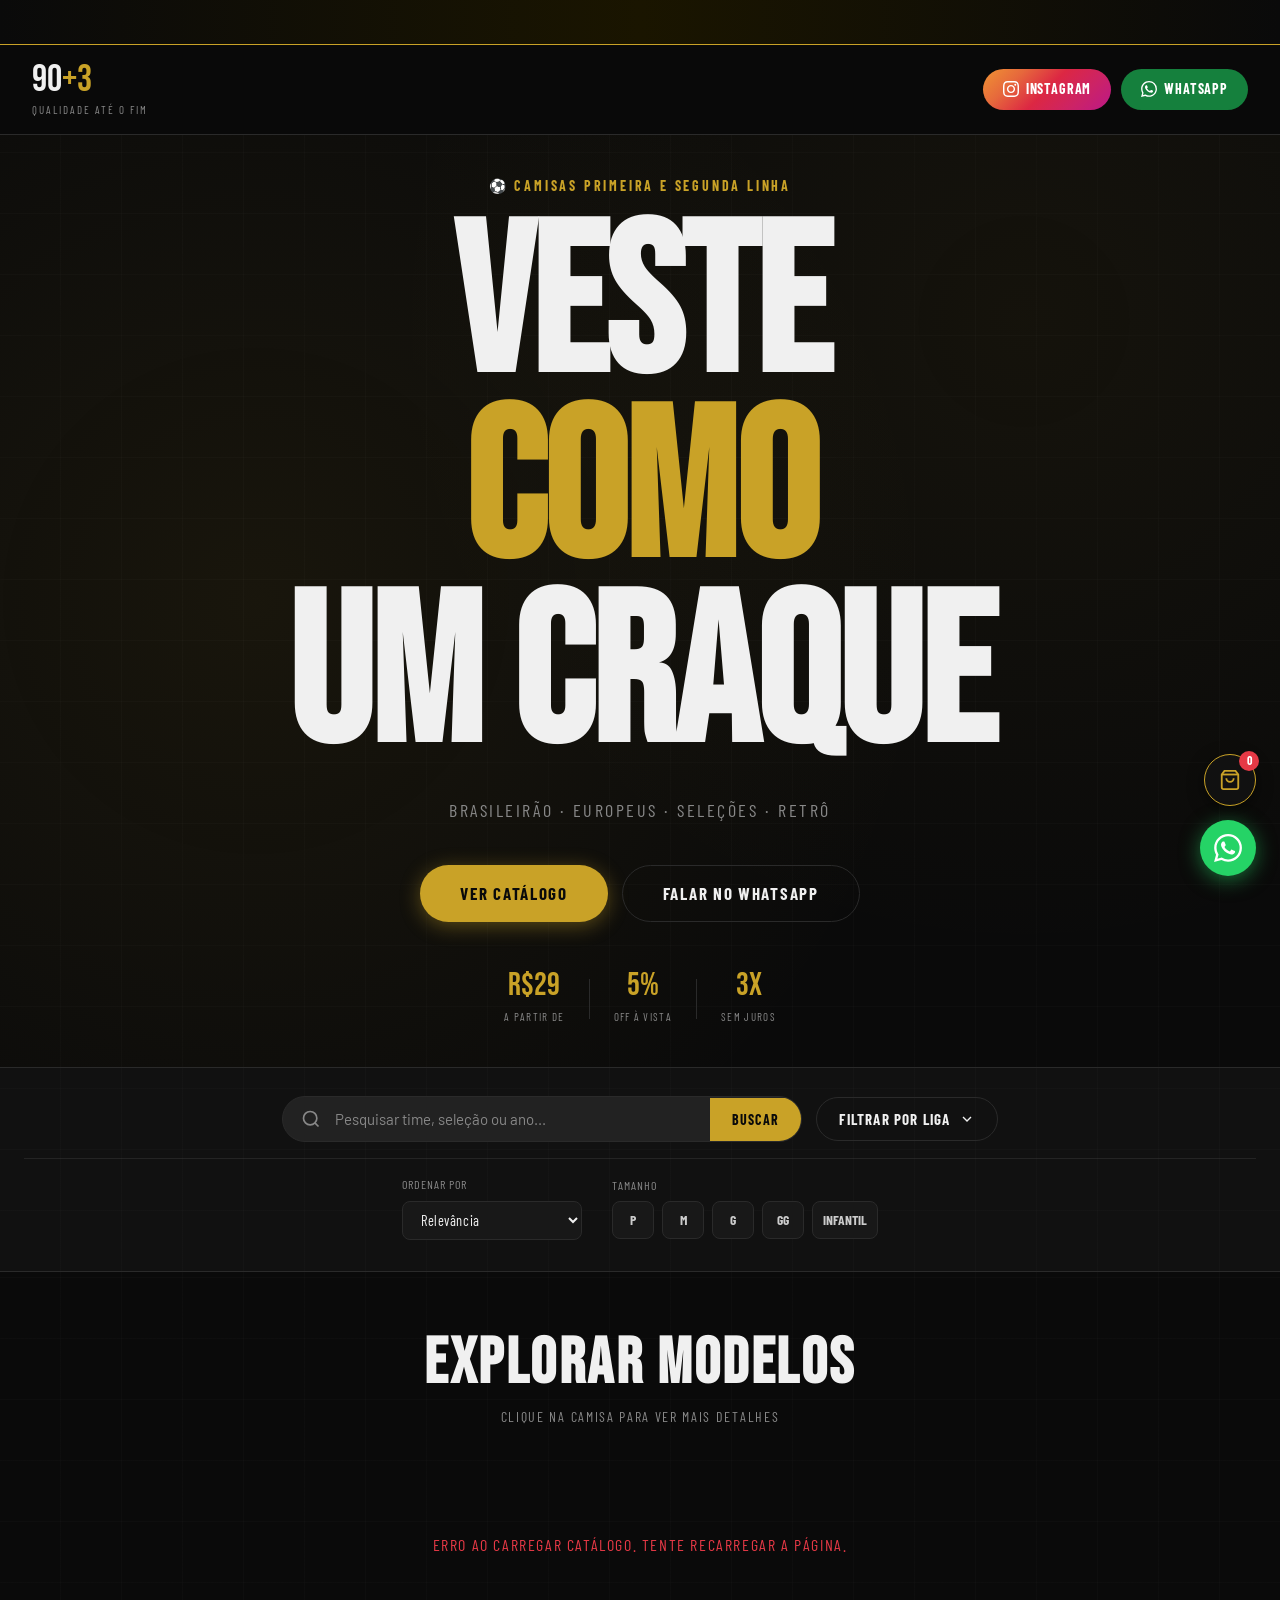
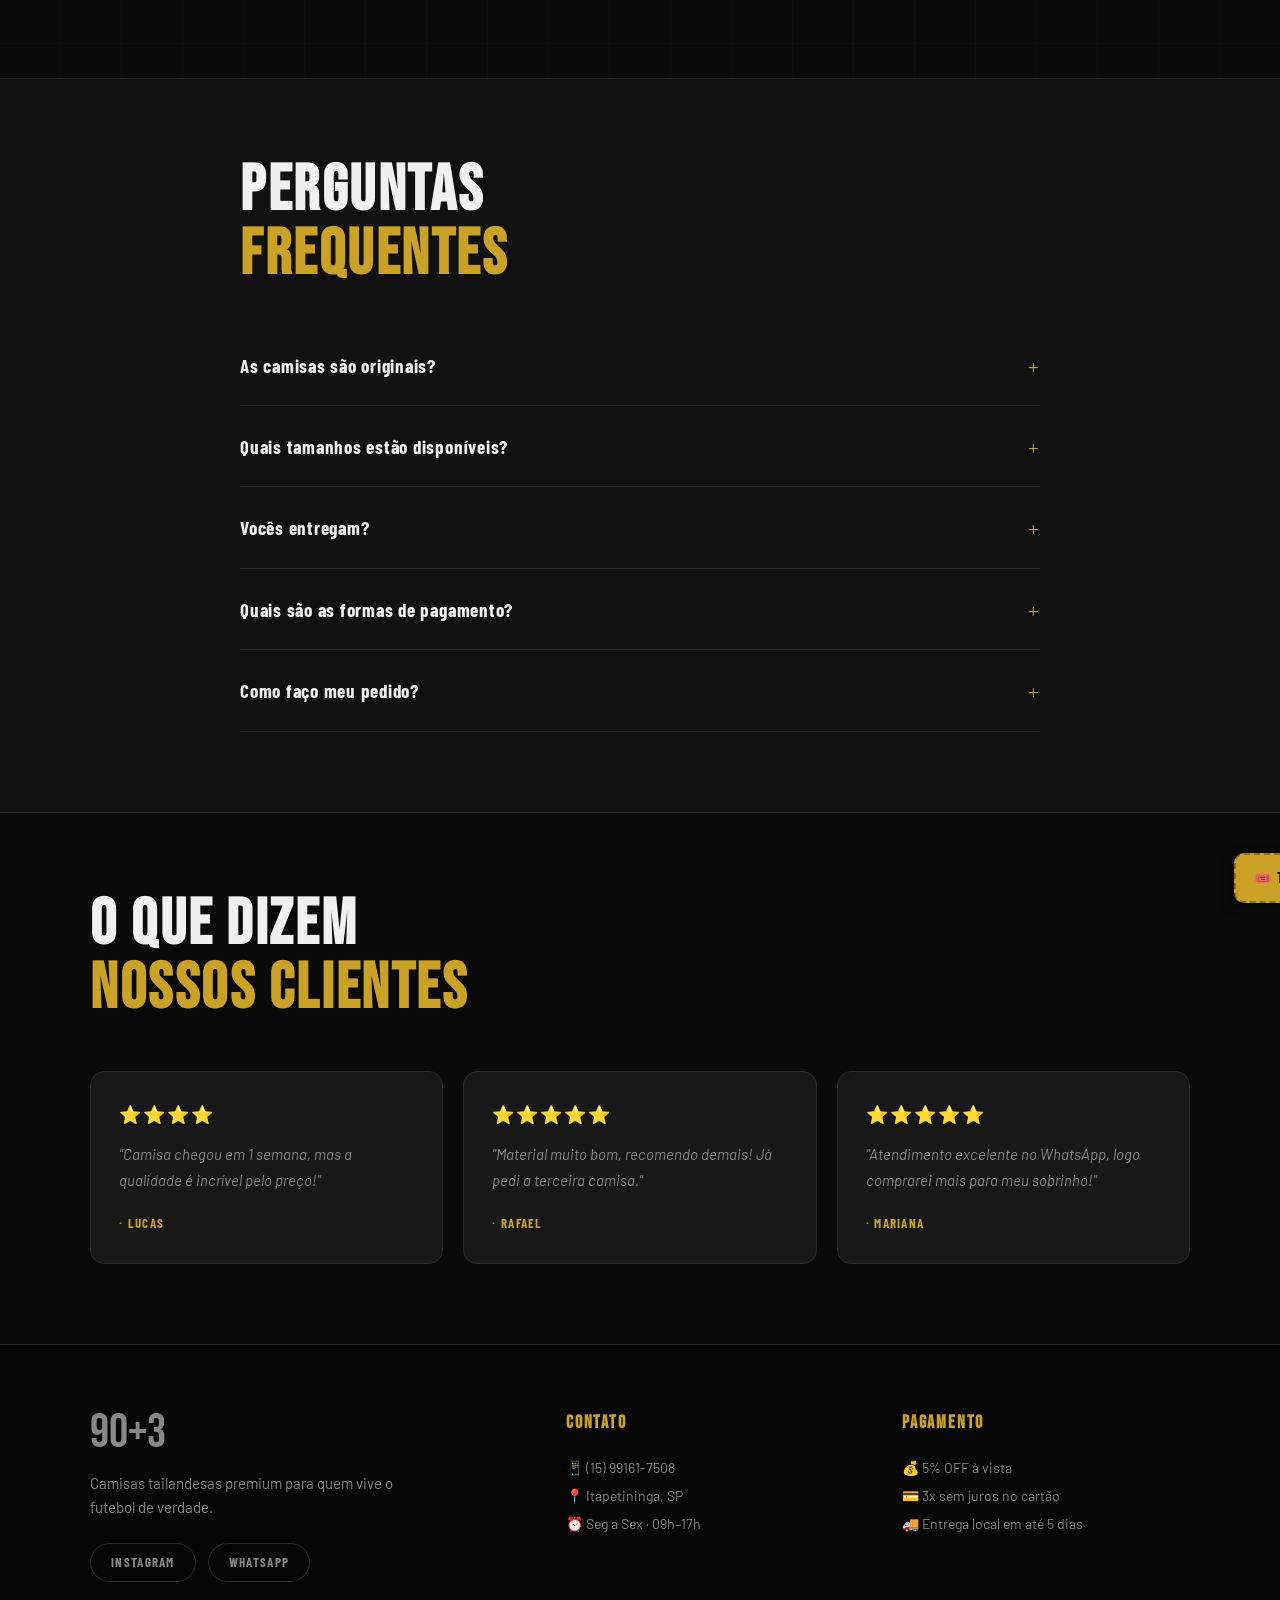
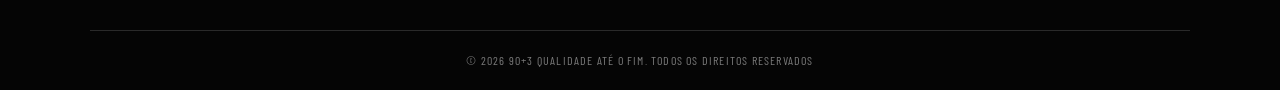
==== commit c6b2e586: "Update fmt.Println message from 'Hello' to 'Goodbye'" ====
--- a/index.html
+++ b/index.html
@@ -324,6 +324,11 @@
                         <input type="checkbox" class="filtro-tamanho-check" value="GG">
                         <span>GG</span>
                     </label>
+                    <label class="filtro-tamanho-pill">
+                        <input type="checkbox" class="filtro-tamanho-check" value="INFANTIL">
+                        <span>INFANTIL</span>
+                    </label>
+                    
                 </div>
             </div>
         </div>
@@ -500,10 +505,10 @@
         window.addEventListener('load', function() {
             setTimeout(function() {
                 var ls = document.getElementById('loading-screen');
-                if (ls) { ls.classList.add('saindo'); setTimeout(function(){ ls.remove(); }, 520); }
-            }, 2000);
+                if (ls) { ls.classList.add('saindo'); setTimeout(function(){ ls.remove(); }, 320); }
+            }, 1000);
         });
     </script>
 
 </body>
-</html>+</html>
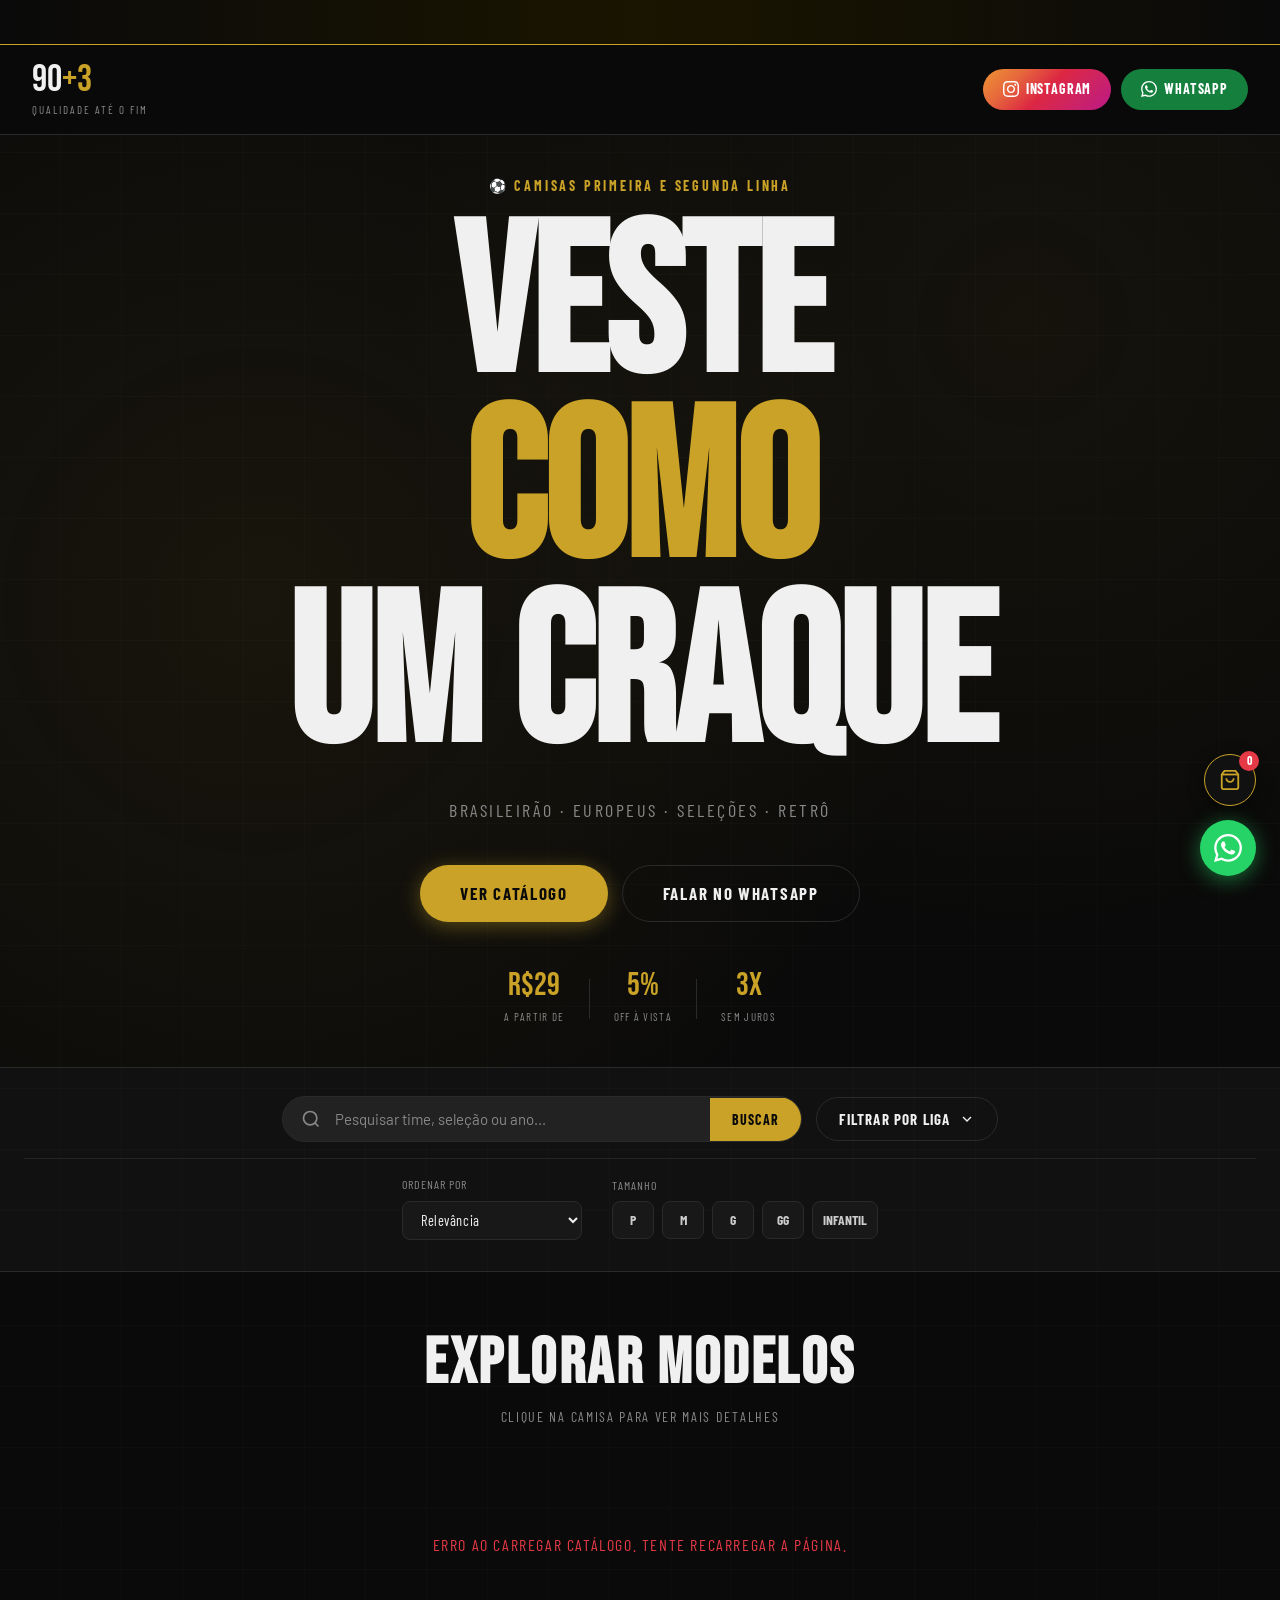
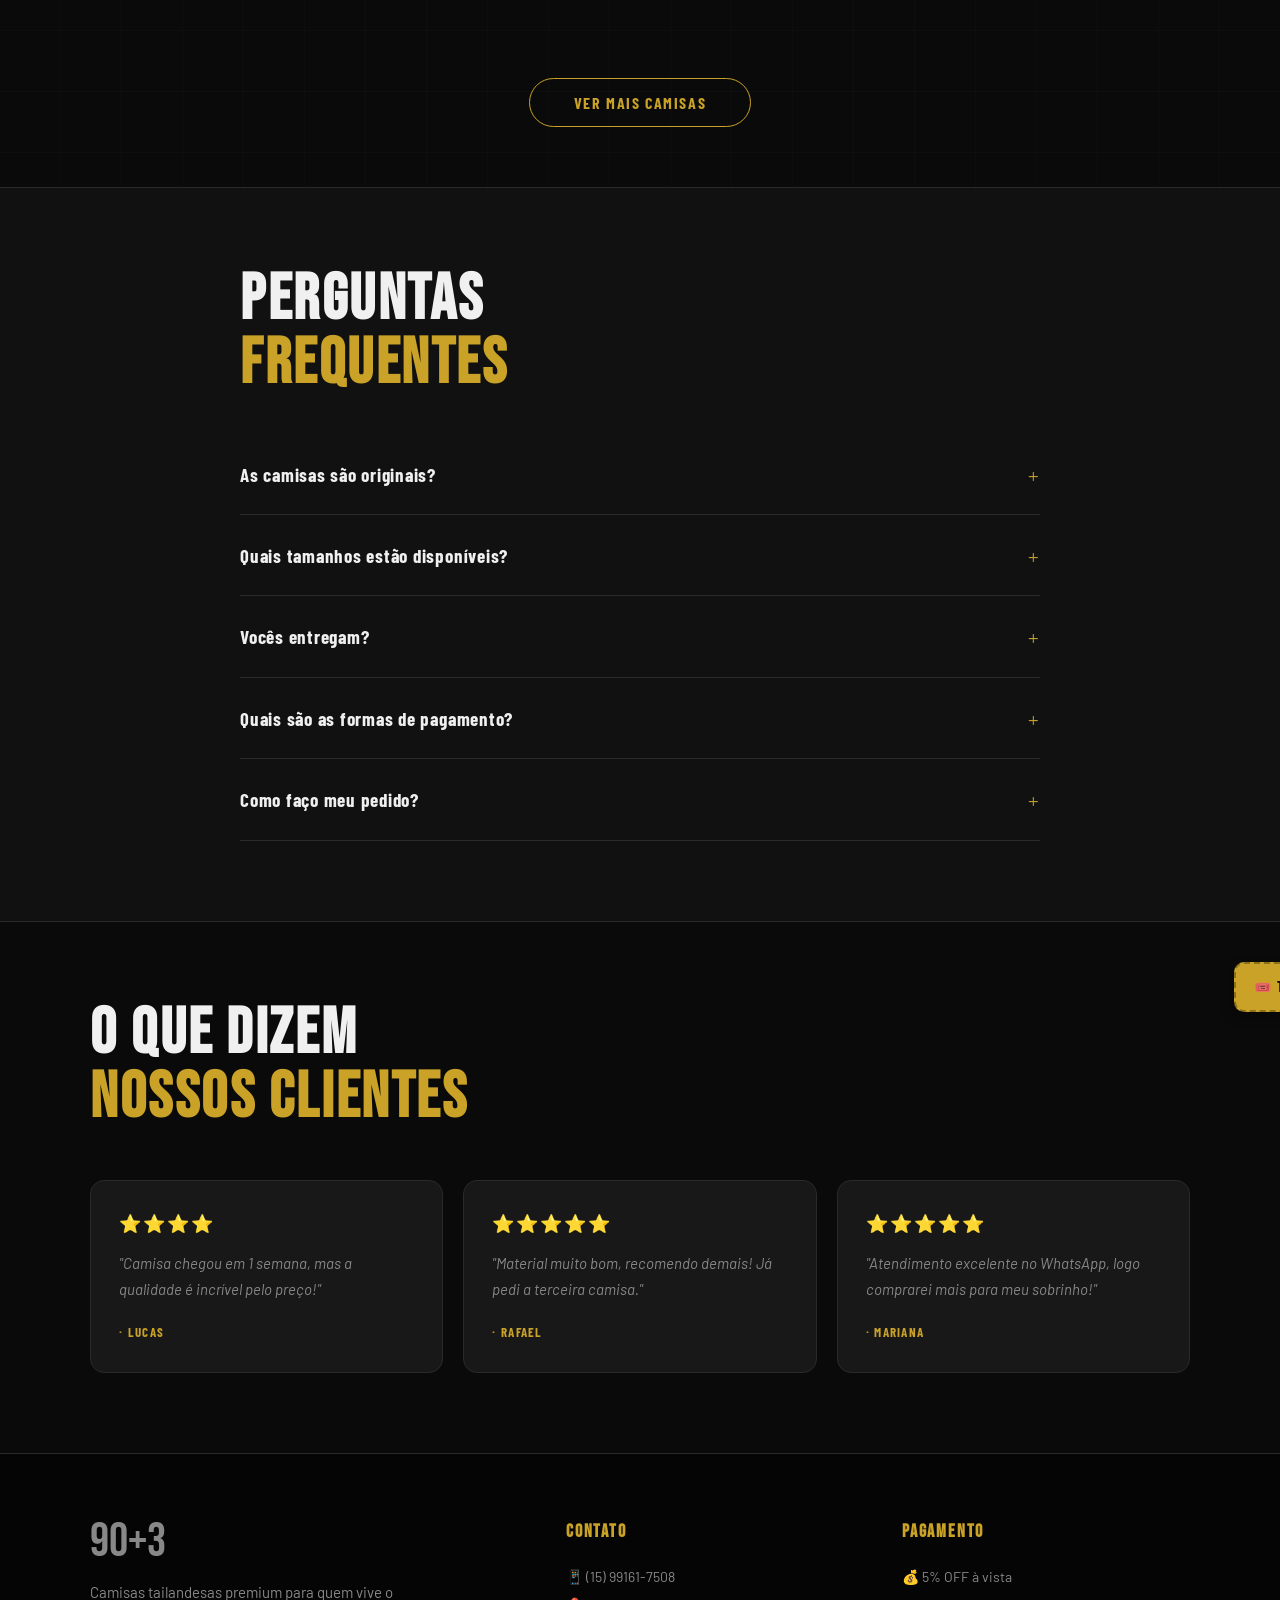
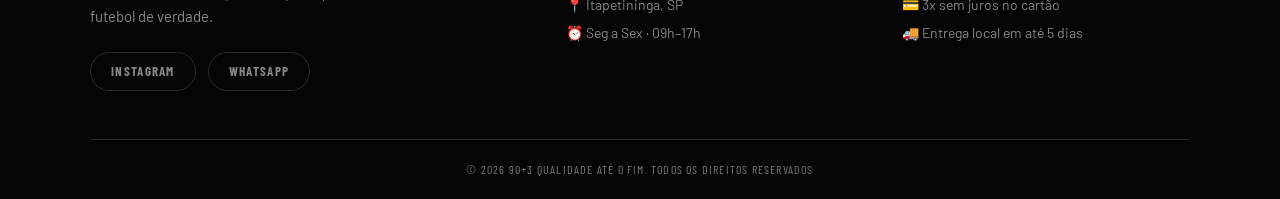
==== commit 690d9492: "Add a "Ver Mais" button to make the site faster. I added a "Ver Mais" button because the site was lo" ====
--- a/index.html
+++ b/index.html
@@ -81,7 +81,15 @@
     <link rel="preconnect" href="https://api-90mais3.vercel.app">
 
     <!--  PERFORMANCE: Favicon em WebP -->
-    <link rel="icon" type="image/webp" href="src/img/logo.webp">
+    <link rel="icon" href="src/img/favicon.ico" sizes="any">
+    <link rel="icon" type="image/png" sizes="16x16" href="src/img/favicon-16x16.png">
+    <link rel="icon" type="image/png" sizes="32x32" href="src/img/favicon-32x32.png">
+    <link rel="icon" type="image/png" sizes="48x48" href="src/img/favicon-48x48.png">
+    <link rel="apple-touch-icon" sizes="180x180" href="src/img/apple-touch-icon.png">
+    <link rel="manifest" href="site.webmanifest">
+    <meta name="theme-color" content="#c9a227">
+
+<link rel="stylesheet" href="src/css/cookie-consent.css">
 
     <!--  PERFORMANCE: Fontes carregadas sem bloquear a renderização inicial.
          O preload busca o CSS da fonte em paralelo com o resto da página;
@@ -344,6 +352,15 @@
     </section>
 
     <p class="nenhuma-camisa" id="msgNenhuma" role="status" aria-live="polite">Nenhuma camisa encontrada para essa busca.</p>
+
+    <div class="paginacao-wrap" id="paginacaoWrap">
+        <button type="button" class="btn-ver-mais" id="btnVerMais" onclick="verMaisCamisas()">
+            Ver Mais Camisas
+        </button>
+        <p class="msg-fim-catalogo" id="msgFimCatalogo" role="status" aria-live="polite">
+            Você já viu todas as camisas do nosso catálogo! ⚽🏆
+        </p>
+    </div>
 
     <!-- PROMOÇÕES (carregadas dinamicamente do banco via script.js → carregarPromocoes()) -->
     <section class="secao-promocoes" id="secao-promocoes" aria-label="Promoções">
@@ -499,6 +516,7 @@
     <!-- Scripts: carrinho.js (sacola compartilhada com produto.html) + script.js (catálogo + extras) -->
     <script src="src/js/carrinho.js"></script>
     <script src="src/js/script.js"></script>
+    <script src="src/js/cookie-consent.js" defer></script>
 
     <script>
         // Loading screen
--- a/src/css/style.min.css
+++ b/src/css/style.min.css
@@ -695,6 +695,60 @@
     text-transform: uppercase;
     color: var(--text-muted);
     padding: 40px 20px 60px;
+}
+
+/* PAGINAÇÃO DO CATÁLOGO — "Ver Mais" */
+.paginacao-wrap {
+    display: flex;
+    flex-direction: column;
+    align-items: center;
+    gap: 10px;
+    padding: 0 20px 60px;
+}
+.btn-ver-mais {
+    display: inline-flex;
+    align-items: center;
+    gap: 8px;
+    background: transparent;
+    color: var(--gold);
+    padding: 14px 44px;
+    border-radius: 50px;
+    border: 1px solid var(--gold);
+    cursor: pointer;
+    font-family: 'Barlow Condensed', sans-serif;
+    font-size: 16px;
+    font-weight: 700;
+    letter-spacing: 0.1em;
+    text-transform: uppercase;
+    transition: background 0.2s, color 0.2s, transform 0.2s, box-shadow 0.2s;
+}
+.btn-ver-mais:hover {
+    background: var(--gold);
+    color: var(--black);
+    transform: translateY(-3px);
+    box-shadow: 0 8px 24px rgba(201, 162, 39, 0.35);
+}
+.btn-ver-mais:active { transform: translateY(0); }
+.btn-ver-mais.carregando {
+    opacity: 0.65;
+    pointer-events: none;
+}
+
+/* MENSAGEM DE FIM DE CATÁLOGO */
+.msg-fim-catalogo {
+    display: none;
+    text-align: center;
+    font-family: 'Barlow Condensed', sans-serif;
+    font-size: 16px;
+    letter-spacing: 0.08em;
+    text-transform: uppercase;
+    color: var(--text-muted);
+    margin: 0;
+}
+
+@media (max-width: 600px) {
+    .btn-ver-mais { width: 100%; max-width: 320px; padding: 13px 30px; font-size: 14px; }
+    .paginacao-wrap { padding: 0 16px 40px; }
 }
 
 /* ── PROMOÇÕES ── */
@@ -1528,7 +1582,7 @@
     display: flex; flex-direction: column;
     align-items: center; justify-content: center;
     gap: 22px;
-    transition: opacity .5s ease, visibility .5s ease;
+    transition: opacity .3s ease, visibility .3s ease;
 }
 #loading-screen.saindo { opacity: 0; visibility: hidden; pointer-events: none; }
 .ls-logo {
@@ -1546,7 +1600,7 @@
 .ls-bar {
     height: 100%; background: linear-gradient(90deg, #c9a227, #e8be3a);
     border-radius: 2px; width: 0;
-    animation: lsBar 1.9s ease-out forwards;
+    animation: lsBar .9s ease-out forwards;
 }
 @keyframes lsBar { to { width: 100%; } }
 
@@ -1695,4 +1749,4 @@
     transition: filter .15s, transform .1s;
 }
 .ticket-btn-usar:hover { filter: brightness(1.07); }
-.ticket-btn-usar:active { transform: scale(.98); }+.ticket-btn-usar:active { transform: scale(.98); }
